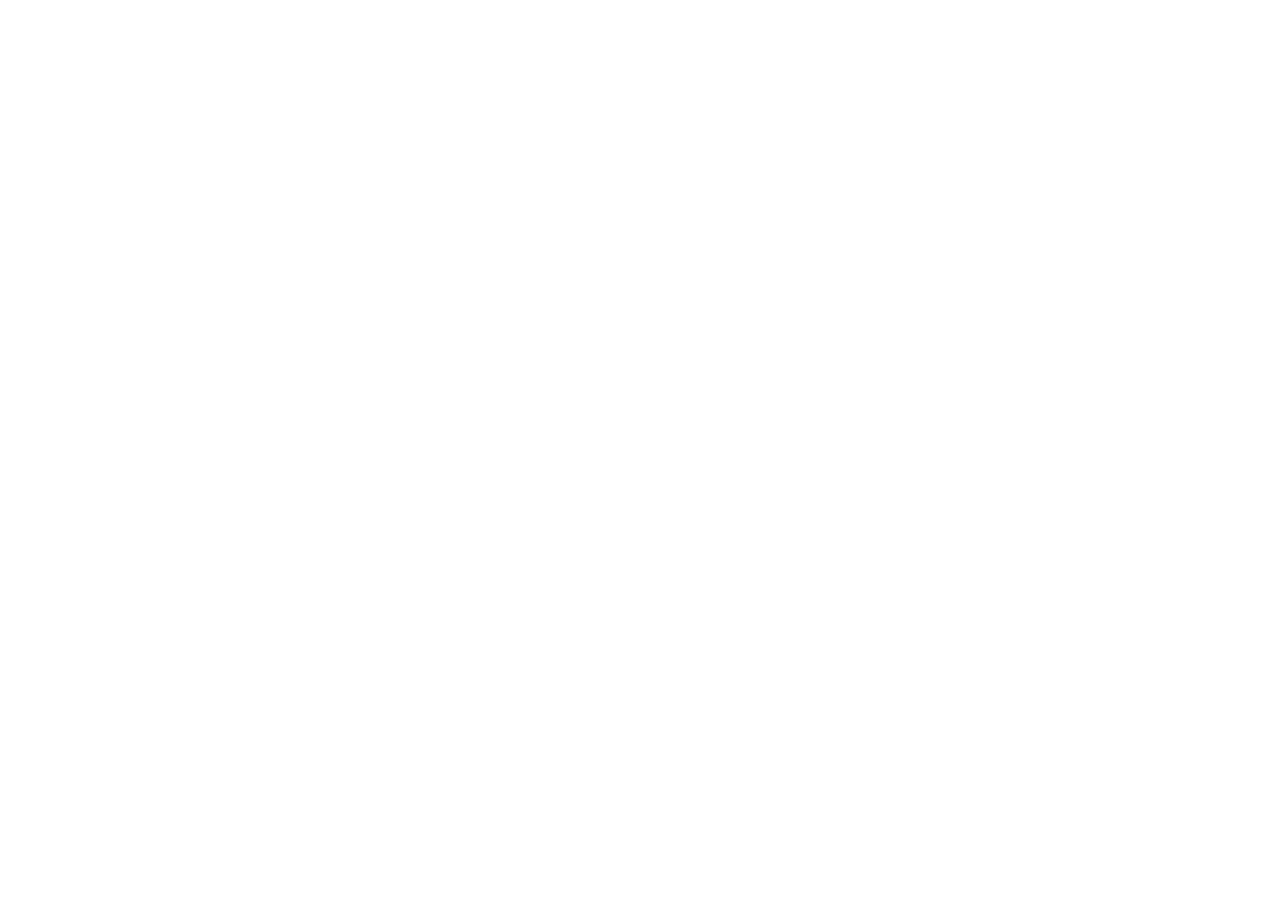
==== index.html @ 6c088340 "init" ====
<!DOCTYPE html>

<html lang="ru">

<head>
  <meta charset="UTF-8">
  <meta name="viewport"
        content="width=device-width, initial-scale=1.0, minimum-scale=1.0">
  <meta http-equiv="X-UA-Compatible" content="ie=edge">
  <title>КиноЗал</title>
  <link href="libs/bootstrap/dist/css/bootstrap.min.css" rel="stylesheet">
  <link href="https://fonts.googleapis.com/css2?family=PT+Sans:wght@400;700&family=PT+Serif:wght@400;700&display=swap"
        rel="stylesheet">
  <link href="assets/css/style.css" rel="stylesheet">
  <link rel="icon" href="assets/img/favicon.png" type="image/x-icon">
  <!--[if lt IE 9]>
  <script src="https://oss.maxcdn.com/html5shiv/3.7.3/html5shiv.min.js"></script>
  <script src="https://oss.maxcdn.com/respond/1.4.2/respond.min.js"></script>
  <![endif]-->
</head>

<body>


<script src="libs/jquery/dist/jquery.min.js"></script>
<script src="libs/bootstrap/dist/js/bootstrap.min.js"></script>
</body>

</html>
---- assets/css/style.css ----
.header-logo__description,
.header-logo__title {
  text-shadow: 0 0 5px #000000, 0 0 10px #000000, 0 0 20px #000000;
}

.left-sidebar,
.main,
.header {
  margin-bottom: 80px;
}

.navbar-inverse {
  margin-bottom: 0;

  border-color: transparent;
  background-color: #191919;
}
.navbar-inverse .navbar-nav > .active > a {
  background-color: #053159;
}
.navbar-inverse .navbar-nav > .active > a:hover,
.navbar-inverse .navbar-nav > .active > a:focus {
  background-color: #517ba2;
}
.navbar-inverse .navbar-nav > li > a {
  -webkit-transition: background-color 0.5s;
  -o-transition: background-color 0.5s;
  transition: background-color 0.5s;
}
.navbar-inverse .navbar-nav > li > a:hover,
.navbar-inverse .navbar-nav > li > a:focus {
  background-color: #165690;
}

.navbar-header {
  text-align: center;
}

.navbar-toggle {
  float: none;

  margin-right: 0;
}

.panel {
  border: none;
  background-color: #f4f4f4;
  -webkit-box-shadow: none;
  box-shadow: none;
}
.panel:not(:last-of-type) {
  margin-bottom: 30px;
}
.panel:last-of-type {
  margin-bottom: 0;
}
.panel-info .panel-heading {
  letter-spacing: 0.08em;

  color: #ffffff;
  border: none;
  background-color: #df8a13;

  font-size: 1.25rem;
}
.panel-body {
  border: 1px solid #d5d5d5;
  border-radius: 0 0 4px 4px;
}

.btn-lg-lg,
.btn-lg-group-lg > .form-control,
.input-lg,
.input-group-lg > .form-control {
  font-size: 0.875rem;
}

.well {
  border-color: #d5d5d5;
  background-color: #f4f4f4;
}

.embed-responsive {
  border: 1px solid #d5d5d5;
  border-bottom: none;
  border-radius: 4px 4px 0 0;
}

.thumbnail {
  -webkit-transition: background-color 0.25s;
  -o-transition: background-color 0.25s;
  transition: background-color 0.25s;
}

html {
  font-size: 16px;
}

body {
  overflow-x: hidden;

  max-width: 100%;

  font-family: "PT Sans", sans-serif;
  font-size: 16px;
}

a {
  color: #165690;
}
a:hover,
a:focus {
  text-decoration: none;

  color: #df8a13;
}

h1 {
  font-family: "PT Serif", serif;
}
h1::after {
  position: absolute;

  width: 100%;
  margin: 0.85em 0 0 15px;

  content: "";

  border-bottom: 3px solid #f0ad4f;
}

h2 {
  font-family: "PT Serif", serif;
}
h2::before {
  position: absolute;
  left: 0;

  width: 30px;
  margin: 0.25em 0 0 0;

  content: "";

  border-bottom: 3px solid #f0ad4f;
}
h2::after {
  position: absolute;

  width: 100%;
  margin: 0.85em 0 0 15px;

  content: "";

  border-bottom: 3px solid #f0ad4f;
}

section {
  position: relative;

  overflow: hidden;
}

.header-logo {
  padding: 100px 0;

  text-align: center;

  background-color: #232323;
  background-image: url(../img/header-bg.jpg);
  background-position: 50% 50%;
  background-size: cover;
}
.header-logo__title {
  display: block;

  margin-right: -0.33em;

  letter-spacing: 0.33em;

  color: #df8a13;

  font-family: "PT Serif", serif;
}
.header-logo__description {
  display: block;

  letter-spacing: 0.2em;

  color: #ffffff;

  font-size: 1.15rem;
}

.main .site-search {
  margin-bottom: 45px;
}
.main .user-login {
  margin-bottom: 60px;
}

.new-films-row,
.top-week-row {
  margin-right: -7.5px;
  margin-bottom: -15px;
  margin-left: -7.5px;
}
.new-films-item,
.top-week-item {
  margin-bottom: 15px;
  padding-right: 7.5px;
  padding-left: 7.5px;
}
.new-films-item__thumbnail,
.top-week-item__thumbnail {
  margin-bottom: 0;
}
.new-films-item__image,
.top-week-item__image {
  width: 100%;
}
.new-films-item__title,
.top-week-item__title {
  display: block;
  overflow: hidden;

  margin: 0;

  white-space: nowrap;
  text-overflow: ellipsis;

  font-size: 1rem;
  font-weight: bold;

  -o-text-overflow: ellipsis;
}
.new-films-item__caption,
.top-week-item__caption {
  text-align: center;
}
.new-films-item:hover .thumbnail,
.top-week-item:hover .thumbnail {
  border-color: #df8a13;
  background-color: #df8a13;
}
.new-films-item:hover h3,
.top-week-item:hover h3 {
  color: #ffffff;
}

.film-news-item .thumbnail {
  margin-bottom: 0;

  -webkit-transition: background-color 0.25s;
  -o-transition: background-color 0.25s;
  transition: background-color 0.25s;
}
.film-news-item__image {
  width: 100%;
}
.film-news-item__text {
  text-align: justify;
}
.film-news-item__button {
  float: right;

  margin-bottom: 30px;

  -webkit-transition: background-color 0.25s;
  -o-transition: background-color 0.25s;
  transition: background-color 0.25s;
}
.film-news-item:hover .thumbnail {
  border-color: #df8a13;
  background-color: #df8a13;
}
.film-news-item:hover h3 > a {
  color: #df8a13;
}
.film-news-item:hover .btn-warning {
  background-color: #df8a13;
}
.film-news-item h3 > a {
  -webkit-transition: color 0.25s;
  -o-transition: color 0.25s;
  transition: color 0.25s;
}

.film-info {
  font-size: 1.2em;
}
.film-info__wrapper {
  white-space: nowrap;
}
.film-info__wrapper:not(:last-of-type) {
  margin-right: 15px;
}
.film-info__badge {
  font-size: 0.8em;
}
.film-info__well {
  border-top-left-radius: 0;
  border-top-right-radius: 0;
}

.film-comment-form__button {
  float: right;
}

.vertical-slider {
  overflow: hidden;

  border-radius: 4px;
}
.vertical-slider__image {
  width: 100%;
}

.user-login {
  position: relative;
}
.user-login__tabs {
  position: absolute;
  top: 0;
  right: 15px;

  margin-right: -5px;

  border: none;
}
.user-login__tabs a {
  padding: 14px 5px 11px !important;

  color: #d5d5d5;
  border: none !important;
  background-color: transparent !important;
}
.user-login__tabs .active a {
  color: #ffffff !important;
}

.site-news-item {
  position: relative;

  clear: both;
}
.site-news-item:not(:last-child) {
  min-height: 84.99999999px;
  margin-bottom: 15px;
}
.site-news-item:not(:last-child)::after {
  position: absolute;
  right: 0;
  bottom: -4px;

  width: calc(100% - 84.99999999px);
  height: 1px;

  content: "";

  background-color: #d5d5d5;
}
.site-news-item:hover a {
  color: #df8a13;
}
.site-news-item:hover .thumbnail {
  border-color: #df8a13;
  background-color: #df8a13;
}
.site-news-item__thumbnail {
  float: left;

  width: 75px;
  margin: 0 9.99999999px 9.99999999px 0;
}
.site-news-item__image {
  width: 100%;
}
.site-news-item__title {
  margin-bottom: 0.5em;
}
.site-news-item__link {
  display: -webkit-box;
  overflow: hidden;
  -webkit-box-orient: vertical;

  height: 50px;

  -webkit-transition: color 0.25s;
  -o-transition: color 0.25s;
  transition: color 0.25s;

  font-size: 1rem;
  line-height: 1.5rem;

  -webkit-line-clamp: 2;
}
.site-news-item__date {
  text-align: right;

  color: #6f6f6f;

  font-size: 0.8rem;
}

.top-films__body {
  padding-right: 0;
  padding-left: 0;
}
.top-films__list {
  margin-bottom: 0;
}
.top-films__item {
  margin-right: -1px;
  margin-left: -1px;
  padding-right: 55px;

  color: #165690 !important;
  background-color: transparent;
}
.top-films__item:first-child {
  border-top: none;
  border-radius: 0;
}
.top-films__item:last-child {
  border-bottom: none;
  border-radius: 0;
}
.top-films__item:hover,
.top-films__item:focus {
  color: #ffffff !important;
  border-color: #df8a13;
  background-color: #df8a13 !important;
}
.top-films__item:hover .badge,
.top-films__item:focus .badge {
  background-color: #232323;
}
.top-films__badge {
  position: absolute;
  top: 50%;
  right: 15px;

  -webkit-transform: translateY(-50%);
  -ms-transform: translateY(-50%);
  transform: translateY(-50%);
}

.footer {
  padding-top: 45px;

  color: #d5d5d5;
  background-color: #232323;
}
.footer ul {
  padding: 0;

  list-style: none;
}
.footer a {
  color: #6f6f6f;
}
.footer a:hover {
  color: #ffffff;
}

.footer-fifth {
  margin: 20px 0;

  text-align: center;
}
.footer-fifth a {
  color: #d5d5d5;
}
@media (min-width: 576px) {
  h1 {
    margin: -9.99999999px 0 1em 0;

    font-size: 3rem;
  }
  h2 {
    margin: 60px 0 45px 45px;

    font-size: 2.5rem;
  }
  h3 {
    font-size: 1.5rem;
  }
  .header-logo__title {
    font-size: 3.5rem;
  }
}
@media (min-width: 768px) {
  .navbar-inverse .navbar-nav > li > a {
    border-radius: 4px;
  }
  .navbar-left > li {
    margin: 5px 5px 5px 0;
  }
  .navbar-right > li {
    margin: 5px 0 5px 5px;
  }
}
@media (max-width: 767.8px) {
  .navbar-inverse .navbar-nav > li > a {
    text-align: center;
  }
  .navbar-left {
    margin-bottom: 0;
  }
  .navbar-right {
    margin-top: 0;
  }
}
@media (max-width: 575.8px) {
  h1 {
    margin: 0 0 1em;

    font-size: 2rem;
  }
  h2 {
    margin: 45px 0 30px 45px;

    font-size: 1.75rem;
  }
  h3 {
    font-size: 1.25rem;
  }
  .header-logo__title {
    font-size: 2.5rem;
  }
}
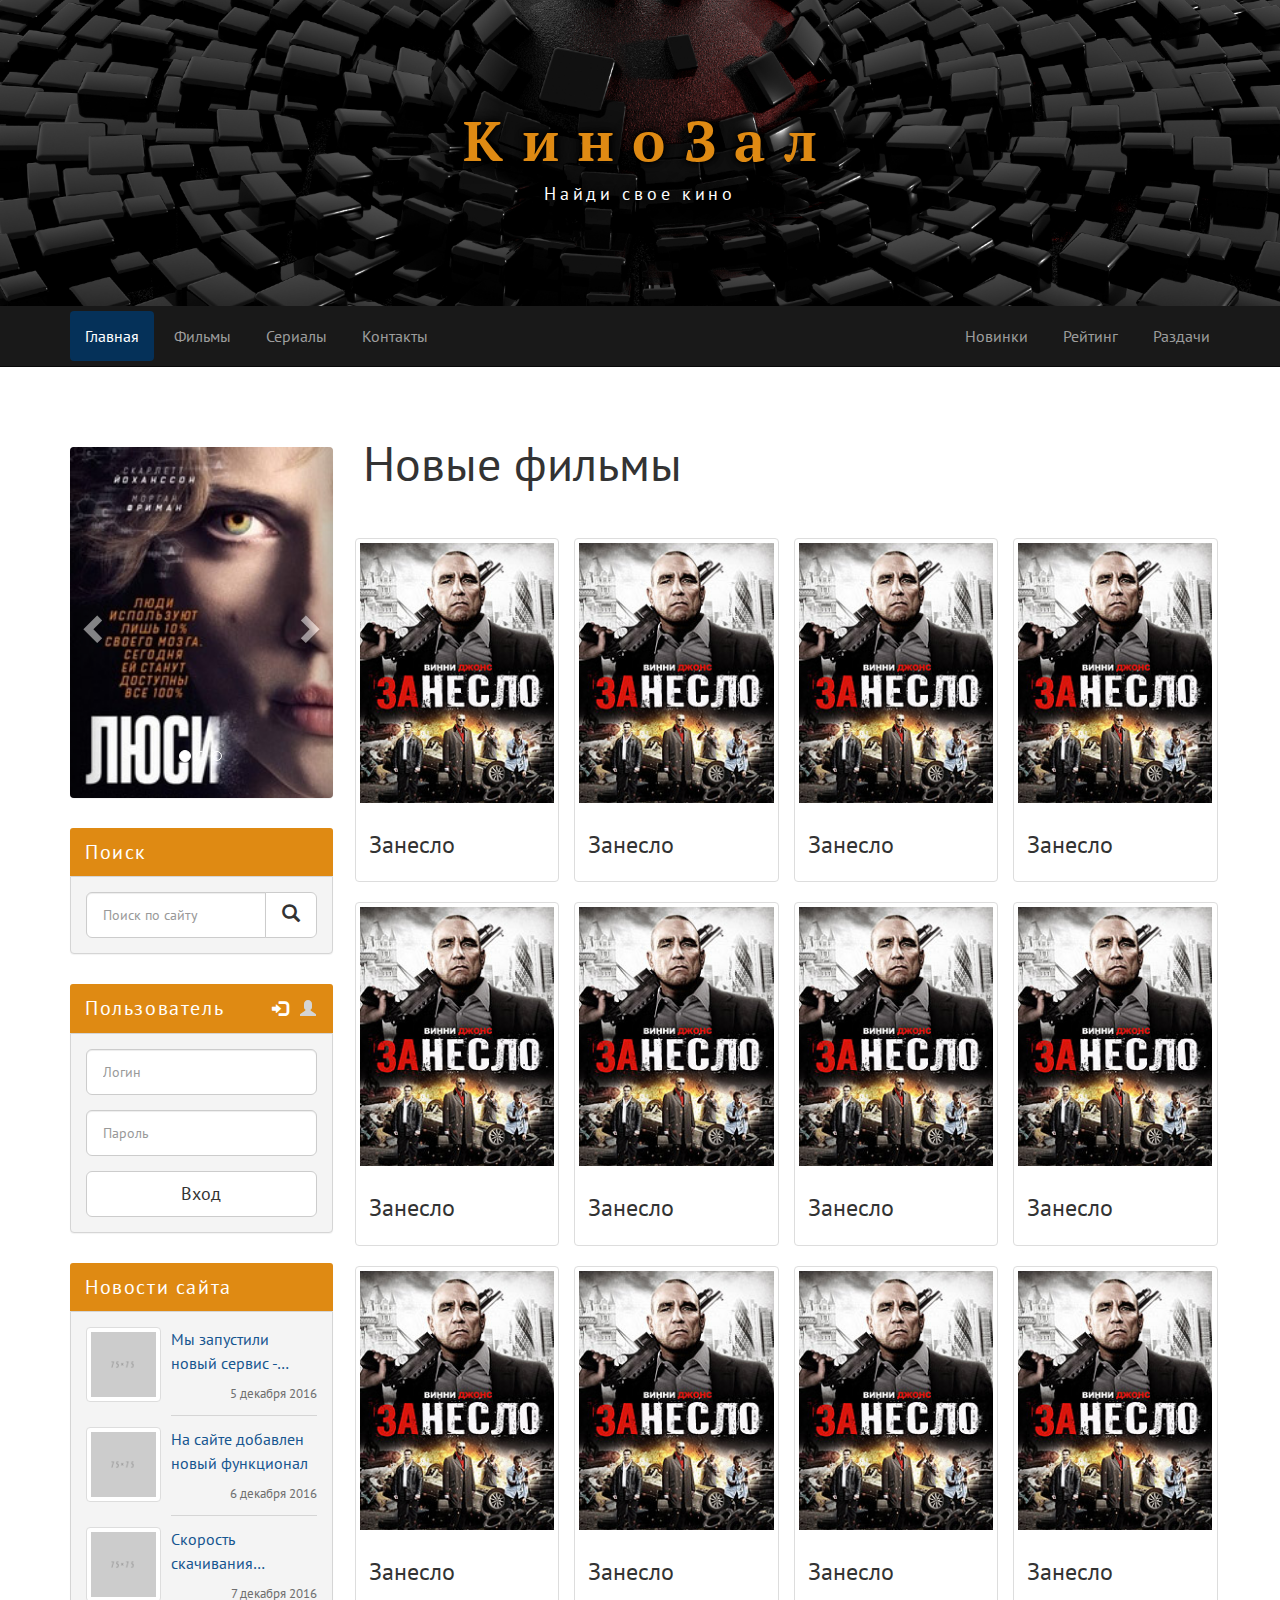
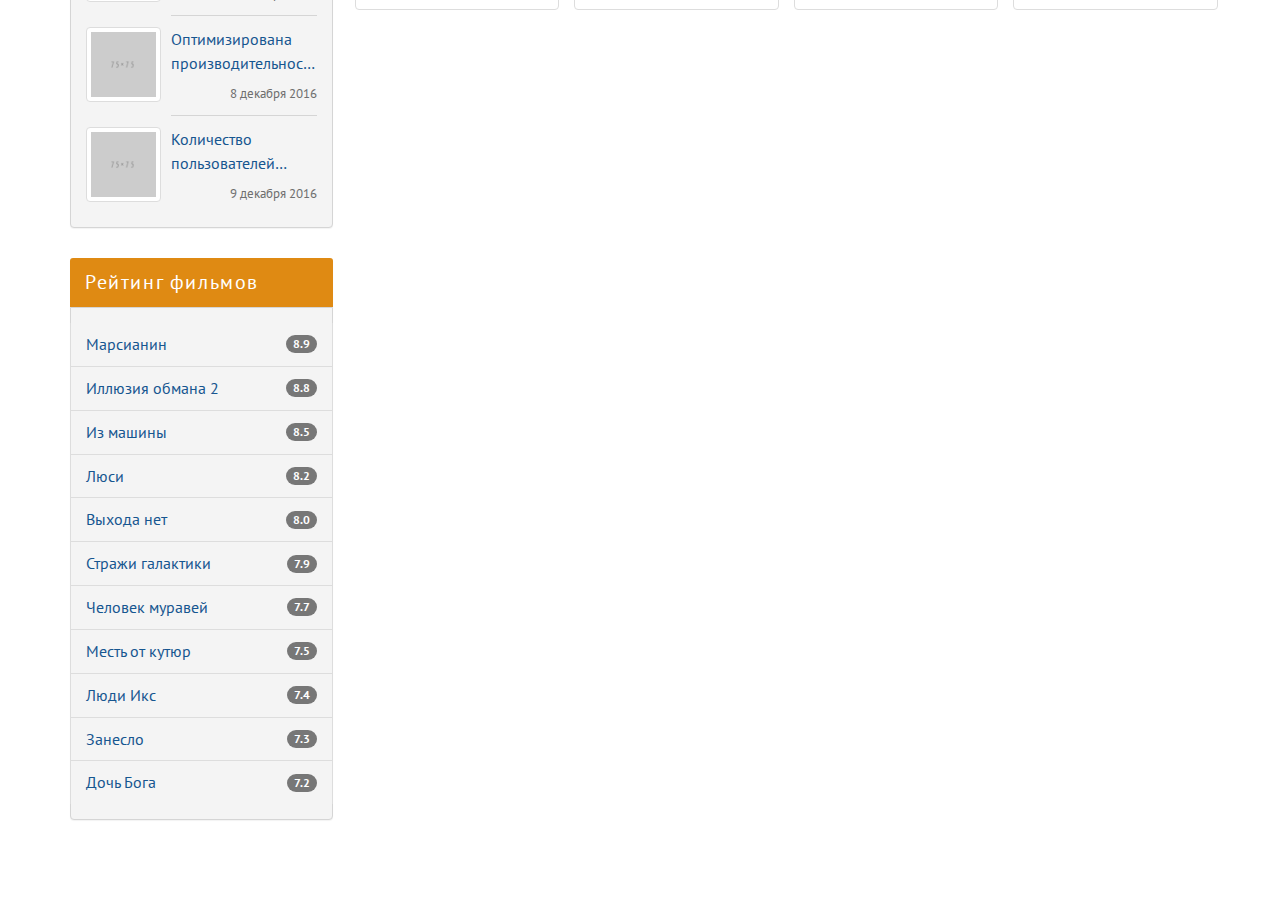
==== commit 0234888b: "create" ====
--- a/index.html
+++ b/index.html
@@ -3,27 +3,530 @@
 <html lang="ru">
 
 <head>
-  <meta charset="UTF-8">
-  <meta name="viewport"
-        content="width=device-width, initial-scale=1.0, minimum-scale=1.0">
-  <meta http-equiv="X-UA-Compatible" content="ie=edge">
-  <title>КиноЗал</title>
-  <link href="libs/bootstrap/dist/css/bootstrap.min.css" rel="stylesheet">
-  <link href="https://fonts.googleapis.com/css2?family=PT+Sans:wght@400;700&family=PT+Serif:wght@400;700&display=swap"
-        rel="stylesheet">
-  <link href="assets/css/style.css" rel="stylesheet">
-  <link rel="icon" href="assets/img/favicon.png" type="image/x-icon">
-  <!--[if lt IE 9]>
+      <meta charset="UTF-8">
+      <meta name="viewport" content="width=device-width, initial-scale=1.0, minimum-scale=1.0">
+      <meta http-equiv="X-UA-Compatible" content="ie=edge">
+      <title>КиноЗал</title>
+      <link href="libs/bootstrap/dist/css/bootstrap.min.css" rel="stylesheet">
+      <link href="https://fonts.googleapis.com/css2?family=PT+Sans:wght@400;700&family=PT+Serif:wght@400;700&display=swap"
+            rel="stylesheet">
+      <link href="assets/css/style.css" rel="stylesheet">
+      <link rel="icon" href="assets/img/favicon.png" type="image/x-icon">
+      <!--[if lt IE 9]>
   <script src="https://oss.maxcdn.com/html5shiv/3.7.3/html5shiv.min.js"></script>
   <script src="https://oss.maxcdn.com/respond/1.4.2/respond.min.js"></script>
   <![endif]-->
 </head>
 
 <body>
-
-
-<script src="libs/jquery/dist/jquery.min.js"></script>
-<script src="libs/bootstrap/dist/js/bootstrap.min.js"></script>
+      <header class="header">
+            <div class="header-logo">
+                  <div class="container">
+                        <strong class="header-logo__title">КиноЗал</strong>
+                        <span class="header-logo__description">Найди своe кино</span>
+                  </div>
+            </div>
+
+            <div class="header-menu">
+                  <nav class="navbar navbar-inverse navbar-static-top">
+                        <div class="container">
+                              <div class="navbar-header">
+                                    <button type="button" class="navbar-toggle collapsed" data-toggle="collapse"
+                                          data-target="#navbar-top" aria-expanded="false">
+                                          <span class="sr-only">Toggle navigation</span>
+                                          <span class="icon-bar"></span>
+                                          <span class="icon-bar"></span>
+                                          <span class="icon-bar"></span>
+                                    </button>
+                              </div>
+
+                              <div class="collapse navbar-collapse" id="navbar-top">
+                                    <ul class="nav navbar-nav navbar-left">
+                                          <li class="active"><a href="#">Главная</a>
+                                          </li>
+                                          <li><a href="#">Фильмы</a></li>
+                                          <li><a href="#">Сериалы</a></li>
+                                          <li><a href="#">Контакты</a></li>
+                                    </ul>
+
+                                    <ul class="nav navbar-nav navbar-right">
+                                          <li><a href="#">Новинки</a></li>
+                                          <li><a href="#">Рейтинг</a></li>
+                                          <li><a href="#">Раздачи</a></li>
+                                    </ul>
+                              </div>
+                        </div>
+                  </nav>
+            </div>
+      </header>
+
+      <div class="container">
+            <div class="row">
+                  <main class="main col-lg-9 col-lg-push-3 col-md-8 col-md-push-4">
+
+                        <section class="site-search panel panel-info visible-sm visible-xs">
+                              <div class="panel-heading">Поиск</div>
+                              <div class="panel-body">
+                                    <form action="search">
+
+                                          <div class="input-group input-group-lg">
+                                                <input type="search" class="form-control" placeholder="Поиск по сайту">
+                                                <span class="input-group-btn">
+                                                      <button class="btn btn-default">
+                                                            <span class="glyphicon glyphicon-search"></span>
+                                                      </button>
+                                                </span>
+                                          </div>
+
+                                    </form>
+                              </div>
+                        </section>
+
+                        <section class="user-login panel panel-info visible-sm visible-xs">
+                              <div class="panel-heading">Пользователь</div>
+                              <div class="panel-body">
+
+                                    <ul class="user-login__tabs nav nav-tabs" role="tablist">
+                                          <li role="presentation" class="active">
+                                                <a href="#user-login-main" aria-controls="user-login-main" role="tab"
+                                                      data-toggle="tab">
+                                                      <span class="glyphicon glyphicon-log-in"></span>
+                                                </a>
+                                          </li>
+                                          <li role="presentation">
+                                                <a href="#user-registration-main" aria-controls="user-registration-main"
+                                                      role="tab" data-toggle="tab">
+                                                      <span class="glyphicon glyphicon-user"></span>
+                                                </a>
+                                          </li>
+                                    </ul>
+
+                                    <div class="user-login__content tab-content">
+                                          <div role="tabpanel" class="tab-pane fad in active" id="user-login-main">
+
+                                                <form action="login">
+                                                      <div class="form-group">
+                                                            <input class="form-control input-lg" placeholder="Логин"
+                                                                  type="text">
+                                                      </div>
+                                                      <div class="form-group">
+                                                            <input class="form-control input-lg" placeholder="Пароль"
+                                                                  type="password">
+                                                      </div>
+                                                      <button class="btn btn-default btn-lg btn-block">Вход</button>
+                                                </form>
+
+                                          </div>
+
+                                          <div role="tabpanel" class="tab-pane fade" id="user-registration-main">
+
+                                                <form action="registration">
+                                                      <div class="form-group">
+                                                            <input class="form-control input-lg" placeholder="Логин"
+                                                                  type="text">
+                                                      </div>
+                                                      <div class="form-group">
+                                                            <input class="form-control input-lg" placeholder="Пароль"
+                                                                  type="password">
+                                                      </div>
+                                                      <div class="form-group">
+                                                            <input class="form-control input-lg" placeholder="Email"
+                                                                  type="email">
+                                                      </div>
+                                                      <button
+                                                            class="btn btn-default btn-lg btn-block">Регистрация</button>
+                                                </form>
+
+                                          </div>
+
+                                    </div>
+
+                              </div>
+
+                        </section>
+
+                        <section class="new-films">
+                              <h1 class="new-films__title">Новые фильмы</h1>
+                              <div class="new-films__row row">
+                                    <article class="new-films-item col-lg-3 col-sm-4 col-xs-6">
+                                          <div class="new-films-item__thumbnail thumbnail">
+                                                <a href="">
+                                                      <img class="new-films-item__image" src="assets/img/films/1289488.jpg" alt="image">
+                                                      <div class="new-films-item__caption caption">
+                                                            <h3 class="new-films-item__title">Занесло</h3>
+                                                      </div>
+                                                </a>
+                                          </div>
+
+                                    </article>
+
+                                    <article class="new-films-item col-lg-3 col-sm-4 col-xs-6">
+                                          <div class="new-films-item__thumbnail thumbnail">
+                                                <a href="">
+                                                      <img class="new-films-item__image" src="assets/img/films/1289488.jpg" alt="image">
+                                                      <div class="new-films-item__caption caption">
+                                                            <h3 class="new-films-item__title">Занесло</h3>
+                                                      </div>
+                                                </a>
+                                          </div>
+
+                                    </article>
+
+                                    <article class="new-films-item col-lg-3 col-sm-4 col-xs-6">
+                                          <div class="new-films-item__thumbnail thumbnail">
+                                                <a href="">
+                                                      <img class="new-films-item__image" src="assets/img/films/1289488.jpg" alt="image">
+                                                      <div class="new-films-item__caption caption">
+                                                            <h3 class="new-films-item__title">Занесло</h3>
+                                                      </div>
+                                                </a>
+                                          </div>
+
+                                    </article>
+
+                                    <article class="new-films-item col-lg-3 col-sm-4 col-xs-6">
+                                          <div class="new-films-item__thumbnail thumbnail">
+                                                <a href="">
+                                                      <img class="new-films-item__image" src="assets/img/films/1289488.jpg" alt="image">
+                                                      <div class="new-films-item__caption caption">
+                                                            <h3 class="new-films-item__title">Занесло</h3>
+                                                      </div>
+                                                </a>
+                                          </div>
+
+                                    </article>
+
+                                    <article class="new-films-item col-lg-3 col-sm-4 col-xs-6">
+                                          <div class="new-films-item__thumbnail thumbnail">
+                                                <a href="">
+                                                      <img class="new-films-item__image" src="assets/img/films/1289488.jpg" alt="image">
+                                                      <div class="new-films-item__caption caption">
+                                                            <h3 class="new-films-item__title">Занесло</h3>
+                                                      </div>
+                                                </a>
+                                          </div>
+
+                                    </article>
+
+                                    <article class="new-films-item col-lg-3 col-sm-4 col-xs-6">
+                                          <div class="new-films-item__thumbnail thumbnail">
+                                                <a href="">
+                                                      <img class="new-films-item__image" src="assets/img/films/1289488.jpg" alt="image">
+                                                      <div class="new-films-item__caption caption">
+                                                            <h3 class="new-films-item__title">Занесло</h3>
+                                                      </div>
+                                                </a>
+                                          </div>
+
+                                    </article>
+
+                                    <article class="new-films-item col-lg-3 col-sm-4 col-xs-6">
+                                          <div class="new-films-item__thumbnail thumbnail">
+                                                <a href="">
+                                                      <img class="new-films-item__image" src="assets/img/films/1289488.jpg" alt="image">
+                                                      <div class="new-films-item__caption caption">
+                                                            <h3 class="new-films-item__title">Занесло</h3>
+                                                      </div>
+                                                </a>
+                                          </div>
+
+                                    </article>
+
+                                    <article class="new-films-item col-lg-3 col-sm-4 col-xs-6">
+                                          <div class="new-films-item__thumbnail thumbnail">
+                                                <a href="">
+                                                      <img class="new-films-item__image" src="assets/img/films/1289488.jpg" alt="image">
+                                                      <div class="new-films-item__caption caption">
+                                                            <h3 class="new-films-item__title">Занесло</h3>
+                                                      </div>
+                                                </a>
+                                          </div>
+
+                                    </article>
+
+                                    <article class="new-films-item col-lg-3 col-sm-4 col-xs-6">
+                                          <div class="new-films-item__thumbnail thumbnail">
+                                                <a href="">
+                                                      <img class="new-films-item__image" src="assets/img/films/1289488.jpg" alt="image">
+                                                      <div class="new-films-item__caption caption">
+                                                            <h3 class="new-films-item__title">Занесло</h3>
+                                                      </div>
+                                                </a>
+                                          </div>
+
+                                    </article>
+
+                                    <article class="new-films-item col-lg-3 col-sm-4 col-xs-6">
+                                          <div class="new-films-item__thumbnail thumbnail">
+                                                <a href="">
+                                                      <img class="new-films-item__image" src="assets/img/films/1289488.jpg" alt="image">
+                                                      <div class="new-films-item__caption caption">
+                                                            <h3 class="new-films-item__title">Занесло</h3>
+                                                      </div>
+                                                </a>
+                                          </div>
+
+                                    </article>
+
+                                    <article class="new-films-item col-lg-3 col-sm-4 col-xs-6">
+                                          <div class="new-films-item__thumbnail thumbnail">
+                                                <a href="">
+                                                      <img class="new-films-item__image" src="assets/img/films/1289488.jpg" alt="image">
+                                                      <div class="new-films-item__caption caption">
+                                                            <h3 class="new-films-item__title">Занесло</h3>
+                                                      </div>
+                                                </a>
+                                          </div>
+
+                                    </article>
+
+                                    <article class="new-films-item col-lg-3 col-sm-4 col-xs-6">
+                                          <div class="new-films-item__thumbnail thumbnail">
+                                                <a href="">
+                                                      <img class="new-films-item__image" src="assets/img/films/1289488.jpg" alt="image">
+                                                      <div class="new-films-item__caption caption">
+                                                            <h3 class="new-films-item__title">Занесло</h3>
+                                                      </div>
+                                                </a>
+                                          </div>
+
+                                    </article>
+                              </div>
+                        </section>
+                  </main>
+
+                  <aside class="left-sidebar col-lg-3 col-lg-pull-9 col-md-4 col-md-pull-8">
+
+                        <div class="vertical-slider panel panel-info hidden-sm hidden-xs">
+
+                              <div id="vertical-carousel" class="carousel slide" data-ride="carousel">
+
+                                    <ol class="carousel-indicators">
+                                          <li data-target="#vertical-carousel" data-slide-to="0" class="active"></li>
+                                          <li data-target="#vertical-carousel" data-slide-to="1"></li>
+                                          <li data-target="#vertical-carousel" data-slide-to="2"></li>
+                                    </ol>
+
+                                    <div class="carousel-inner" role="listbox">
+                                          <div class="item active">
+                                                <img class="vertical-slider__image" src="assets/img/films/1263242.jpg"
+                                                      alt="image">
+                                          </div>
+                                          <div class="item">
+                                                <img class="vertical-slider__image" src="assets/img/films/1289488.jpg"
+                                                      alt="image">
+                                          </div>
+                                          <div class="item">
+                                                <img class="vertical-slider__image" src="assets/img/films/1401663.jpg"
+                                                      alt="image">
+                                          </div>
+                                    </div>
+
+                                    <a class="left carousel-control" href="#vertical-carousel" role="button"
+                                          data-slide="prev">
+                                          <span class="glyphicon glyphicon-chevron-left" aria-hidden="true"></span>
+                                          <span class="sr-only">Previous</span>
+                                    </a>
+                                    <a class="right carousel-control" href="#vertical-carousel" role="button"
+                                          data-slide="next">
+                                          <span class="glyphicon glyphicon-chevron-right" aria-hidden="true"></span>
+                                          <span class="sr-only">Next</span>
+                                    </a>
+                              </div>
+                        </div>
+
+                        <div class="site-search panel panel-info hidden-sm hidden-xs">
+                              <div class="panel-heading">Поиск</div>
+                              <div class="panel-body">
+                                    <form action="search">
+
+                                          <div class="input-group input-group-lg">
+                                                <input type="search" class="form-control" placeholder="Поиск по сайту">
+                                                <span class="input-group-btn">
+                                                      <button class="btn btn-default">
+                                                            <span class="glyphicon glyphicon-search"></span>
+                                                      </button>
+                                                </span>
+                                          </div>
+
+                                    </form>
+                              </div>
+                        </div>
+
+                        <div class="user-login panel panel-info hidden-sm hidden-xs">
+                              <div class="panel-heading">Пользователь</div>
+                              <div class="panel-body">
+
+                                    <ul class="user-login__tabs nav nav-tabs" role="tablist">
+                                          <li role="presentation" class="active">
+                                                <a href="#user-login-siderbar" aria-controls="user-login-siderbar"
+                                                      role="tab" data-toggle="tab">
+                                                      <span class="glyphicon glyphicon-log-in"></span>
+                                                </a>
+                                          </li>
+                                          <li role="presentation">
+                                                <a href="#user-registration-sidebar"
+                                                      aria-controls="user-registration-sidebar" role="tab"
+                                                      data-toggle="tab">
+                                                      <span class="glyphicon glyphicon-user"></span>
+                                                </a>
+                                          </li>
+                                    </ul>
+
+                                    <div class="user-login__content tab-content">
+                                          <div role="tabpanel" class="tab-pane fad in active" id="user-login-siderbar">
+
+                                                <form action="login">
+                                                      <div class="form-group">
+                                                            <input class="form-control input-lg" placeholder="Логин"
+                                                                  type="text">
+                                                      </div>
+                                                      <div class="form-group">
+                                                            <input class="form-control input-lg" placeholder="Пароль"
+                                                                  type="password">
+                                                      </div>
+                                                      <button class="btn btn-default btn-lg btn-block">Вход</button>
+                                                </form>
+
+                                          </div>
+
+                                          <div role="tabpanel" class="tab-pane fade" id="user-registration-sidebar">
+
+                                                <form action="registration">
+                                                      <div class="form-group">
+                                                            <input class="form-control input-lg" placeholder="Логин"
+                                                                  type="text">
+                                                      </div>
+                                                      <div class="form-group">
+                                                            <input class="form-control input-lg" placeholder="Пароль"
+                                                                  type="password">
+                                                      </div>
+                                                      <div class="form-group">
+                                                            <input class="form-control input-lg" placeholder="Email"
+                                                                  type="email">
+                                                      </div>
+                                                      <button
+                                                            class="btn btn-default btn-lg btn-block">Регистрация</button>
+                                                </form>
+
+                                          </div>
+
+                                    </div>
+
+                              </div>
+
+                        </div>
+
+                        <div class="site-news panel panel-info">
+                              <div class="panel-heading">Новости сайта</div>
+                              <div class="panel-body">
+                                    <div class="site-news-item">
+                                          <div class=" site-news-item__thumbnail thumbnail">
+                                                <img class="site-news-item__image" src="assets/img/75x75.png"
+                                                      alt="image placeholder">
+                                          </div>
+                                          <div class="site-news-item__title">
+                                                <a class="site-news-item__link" href="">Мы запустили новый сервис -
+                                                      КиноМонстр</a>
+                                          </div>
+                                          <div class="site-news-item__date">5 декабря 2016</div>
+                                    </div>
+                                    <div class="site-news-item">
+                                          <div class=" site-news-item__thumbnail thumbnail">
+                                                <img class="site-news-item__image" src="assets/img/75x75.png"
+                                                      alt="image placeholder">
+                                          </div>
+                                          <div class="site-news-item__title">
+                                                <a class="site-news-item__link" href="">На сайте добавлен новый
+                                                      функционал</a>
+                                          </div>
+                                          <div class="site-news-item__date">6 декабря 2016</div>
+                                    </div>
+                                    <div class="site-news-item">
+                                          <div class=" site-news-item__thumbnail thumbnail">
+                                                <img class="site-news-item__image" src="assets/img/75x75.png"
+                                                      alt="image placeholder">
+                                          </div>
+                                          <div class="site-news-item__title">
+                                                <a class="site-news-item__link" href="">Скорость скачивания фильмов
+                                                      увеличена</a>
+                                          </div>
+                                          <div class="site-news-item__date">7 декабря 2016</div>
+                                    </div>
+                                    <div class="site-news-item">
+                                          <div class=" site-news-item__thumbnail thumbnail">
+                                                <img class="site-news-item__image" src="assets/img/75x75.png"
+                                                      alt="image placeholder">
+                                          </div>
+                                          <div class="site-news-item__title">
+                                                <a class="site-news-item__link" href="">Оптимизирована
+                                                      производительность сервера</a>
+                                          </div>
+                                          <div class="site-news-item__date">8 декабря 2016</div>
+                                    </div>
+                                    <div class="site-news-item">
+                                          <div class=" site-news-item__thumbnail thumbnail">
+                                                <img class="site-news-item__image" src="assets/img/75x75.png"
+                                                      alt="image placeholder">
+                                          </div>
+                                          <div class="site-news-item__title">
+                                                <a class="site-news-item__link" href="">Количество пользователей
+                                                      перевалило за 10 000</a>
+                                          </div>
+                                          <div class="site-news-item__date">9 декабря 2016</div>
+                                    </div>
+                              </div>
+                        </div>
+
+                        <div class="top-films panel panel-info">
+                              <div class="panel-heading">Рейтинг фильмов</div>
+                              <div class="top-films__body panel-body">
+                                    <div class="top-films__list list-group">
+                                          <a href="#" class="top-films__item list-group-item">Марсианин
+                                                <span class="top-films__badge badge">8.9</span>
+                                          </a>
+                                          <a href="#" class="top-films__item list-group-item">Иллюзия обмана 2
+                                                <span class="top-films__badge badge">8.8</span>
+                                          </a>
+                                          <a href="#" class="top-films__item list-group-item">Из машины
+                                                <span class="top-films__badge badge">8.5</span>
+                                          </a>
+                                          <a href="#" class="top-films__item list-group-item">Люси
+                                                <span class="top-films__badge badge">8.2</span>
+                                          </a>
+                                          <a href="#" class="top-films__item list-group-item">Выхода нет
+                                                <span class="top-films__badge badge">8.0</span>
+                                          </a>
+                                          <a href="#" class="top-films__item list-group-item">Стражи галактики
+                                                <span class="top-films__badge badge">7.9</span>
+                                          </a>
+                                          <a href="#" class="top-films__item list-group-item">Человек муравей
+                                                <span class="top-films__badge badge">7.7</span>
+                                          </a>
+                                          <a href="#" class="top-films__item list-group-item">Месть от кутюр
+                                                <span class="top-films__badge badge">7.5</span>
+                                          </a>
+                                          <a href="#" class="top-films__item list-group-item">Люди Икс
+                                                <span class="top-films__badge badge">7.4</span>
+                                          </a>
+                                          <a href="#" class="top-films__item list-group-item">Занесло
+                                                <span class="top-films__badge badge">7.3</span>
+                                          </a>
+                                          <a href="#" class="top-films__item list-group-item">Дочь Бога
+                                                <span class="top-films__badge badge">7.2</span>
+                                          </a>
+                                    </div>
+                              </div>
+                        </div>
+                  </aside>
+            </div>
+      </div>
+
+      <footer class="footer"></footer>
+
+
+      <script src="libs/jquery/dist/jquery.min.js"></script>
+      <script src="libs/bootstrap/dist/js/bootstrap.min.js"></script>
 </body>
 
-</html>
+</html>--- a/assets/css/style.css
+++ b/assets/css/style.css
@@ -1,315 +1,139 @@
-.header-logo__description,
-.header-logo__title {
+.header-logo__title, .header-logo__description {
   text-shadow: 0 0 5px #000000, 0 0 10px #000000, 0 0 20px #000000;
 }
 
-.left-sidebar,
-.main,
-.header {
-  margin-bottom: 80px;
-}
-
 .navbar-inverse {
-  margin-bottom: 0;
-
-  border-color: transparent;
   background-color: #191919;
 }
 .navbar-inverse .navbar-nav > .active > a {
   background-color: #053159;
 }
-.navbar-inverse .navbar-nav > .active > a:hover,
-.navbar-inverse .navbar-nav > .active > a:focus {
+.navbar-inverse .navbar-nav > .active > a:hover, .navbar-inverse .navbar-nav > .active > a:focus {
   background-color: #517ba2;
 }
 .navbar-inverse .navbar-nav > li > a {
+  -webkit-transition: 0.5s;
+  -o-transition: 0.5s;
+  transition: 0.5s;
+  text-align: center;
+}
+.navbar-inverse .navbar-nav > li > a:hover, .navbar-inverse .navbar-nav > li > a:focus {
+  background-color: #165690;
+}
+
+.navbar-header {
+  text-align: center;
+}
+
+.navbar-toggle {
+  float: none;
+  margin-right: 0;
+}
+
+.panel-info {
+  border: none;
+  background-color: #f4f4f4;
+}
+.panel-info:not(:last-of-type) {
+  margin-bottom: 30px;
+}
+.panel-info:last-of-type {
+  margin-bottom: 0;
+}
+.panel-info .panel-heading {
+  font-size: 1.25rem;
+  letter-spacing: 0.08em;
+  background-color: #df8a13;
+  color: #ffffff;
+  border: none;
+}
+.panel-info .panel-body {
+  border: 1px solid #d5d5d5;
+  border-radius: 0 0 4px 4px;
+}
+
+.input-lg, .input-group-lg > .form-control {
+  font-size: 0.875rem;
+}
+
+.thumbnail {
   -webkit-transition: background-color 0.5s;
   -o-transition: background-color 0.5s;
   transition: background-color 0.5s;
 }
-.navbar-inverse .navbar-nav > li > a:hover,
-.navbar-inverse .navbar-nav > li > a:focus {
-  background-color: #165690;
-}
-
-.navbar-header {
-  text-align: center;
-}
-
-.navbar-toggle {
-  float: none;
-
-  margin-right: 0;
-}
-
-.panel {
-  border: none;
-  background-color: #f4f4f4;
-  -webkit-box-shadow: none;
-  box-shadow: none;
-}
-.panel:not(:last-of-type) {
-  margin-bottom: 30px;
-}
-.panel:last-of-type {
-  margin-bottom: 0;
-}
-.panel-info .panel-heading {
-  letter-spacing: 0.08em;
-
-  color: #ffffff;
-  border: none;
-  background-color: #df8a13;
-
-  font-size: 1.25rem;
-}
-.panel-body {
-  border: 1px solid #d5d5d5;
-  border-radius: 0 0 4px 4px;
-}
-
-.btn-lg-lg,
-.btn-lg-group-lg > .form-control,
-.input-lg,
-.input-group-lg > .form-control {
-  font-size: 0.875rem;
-}
-
-.well {
-  border-color: #d5d5d5;
-  background-color: #f4f4f4;
-}
-
-.embed-responsive {
-  border: 1px solid #d5d5d5;
-  border-bottom: none;
-  border-radius: 4px 4px 0 0;
-}
-
-.thumbnail {
-  -webkit-transition: background-color 0.25s;
-  -o-transition: background-color 0.25s;
-  transition: background-color 0.25s;
-}
 
 html {
   font-size: 16px;
 }
 
 body {
-  overflow-x: hidden;
-
-  max-width: 100%;
-
+  font-size: 16px;
   font-family: "PT Sans", sans-serif;
-  font-size: 16px;
+  overflow-y: scroll;
 }
 
 a {
   color: #165690;
 }
-a:hover,
-a:focus {
+a:hover, a:focus {
+  color: #df8a13;
   text-decoration: none;
-
-  color: #df8a13;
 }
 
 h1 {
-  font-family: "PT Serif", serif;
-}
-h1::after {
-  position: absolute;
-
-  width: 100%;
-  margin: 0.85em 0 0 15px;
-
-  content: "";
-
-  border-bottom: 3px solid #f0ad4f;
-}
-
-h2 {
-  font-family: "PT Serif", serif;
-}
-h2::before {
-  position: absolute;
-  left: 0;
-
-  width: 30px;
-  margin: 0.25em 0 0 0;
-
-  content: "";
-
-  border-bottom: 3px solid #f0ad4f;
-}
-h2::after {
-  position: absolute;
-
-  width: 100%;
-  margin: 0.85em 0 0 15px;
-
-  content: "";
-
-  border-bottom: 3px solid #f0ad4f;
-}
-
-section {
-  position: relative;
-
-  overflow: hidden;
-}
-
+  font-size: 3rem;
+  margin: -10px 0 1em;
+}
+
+.header {
+  margin-bottom: 80px;
+}
 .header-logo {
+  text-align: center;
   padding: 100px 0;
-
-  text-align: center;
-
-  background-color: #232323;
   background-image: url(../img/header-bg.jpg);
-  background-position: 50% 50%;
+  background-position: center;
   background-size: cover;
 }
 .header-logo__title {
   display: block;
-
+  font-family: "PT Serif", serif;
+  color: #df8a13;
+  letter-spacing: 0.33em;
   margin-right: -0.33em;
-
-  letter-spacing: 0.33em;
-
-  color: #df8a13;
-
-  font-family: "PT Serif", serif;
 }
 .header-logo__description {
   display: block;
-
+  font-size: 1.15rem;
   letter-spacing: 0.2em;
-
   color: #ffffff;
-
-  font-size: 1.15rem;
-}
-
-.main .site-search {
-  margin-bottom: 45px;
-}
-.main .user-login {
-  margin-bottom: 60px;
-}
-
-.new-films-row,
-.top-week-row {
+}
+
+.main {
+  margin-bottom: 80px;
+}
+
+.new-films {
+  margin-bottom: 80px;
+}
+.new-films-row {
   margin-right: -7.5px;
+  margin-left: -7.5px;
   margin-bottom: -15px;
-  margin-left: -7.5px;
-}
-.new-films-item,
-.top-week-item {
-  margin-bottom: 15px;
+}
+.new-films-item {
   padding-right: 7.5px;
   padding-left: 7.5px;
-}
-.new-films-item__thumbnail,
-.top-week-item__thumbnail {
   margin-bottom: 0;
 }
-.new-films-item__image,
-.top-week-item__image {
-  width: 100%;
-}
-.new-films-item__title,
-.top-week-item__title {
-  display: block;
+
+.left-sidebar {
+  margin-bottom: 80px;
+}
+
+.vertical-slider {
+  border-radius: 4px;
   overflow: hidden;
-
-  margin: 0;
-
-  white-space: nowrap;
-  text-overflow: ellipsis;
-
-  font-size: 1rem;
-  font-weight: bold;
-
-  -o-text-overflow: ellipsis;
-}
-.new-films-item__caption,
-.top-week-item__caption {
-  text-align: center;
-}
-.new-films-item:hover .thumbnail,
-.top-week-item:hover .thumbnail {
-  border-color: #df8a13;
-  background-color: #df8a13;
-}
-.new-films-item:hover h3,
-.top-week-item:hover h3 {
-  color: #ffffff;
-}
-
-.film-news-item .thumbnail {
-  margin-bottom: 0;
-
-  -webkit-transition: background-color 0.25s;
-  -o-transition: background-color 0.25s;
-  transition: background-color 0.25s;
-}
-.film-news-item__image {
-  width: 100%;
-}
-.film-news-item__text {
-  text-align: justify;
-}
-.film-news-item__button {
-  float: right;
-
-  margin-bottom: 30px;
-
-  -webkit-transition: background-color 0.25s;
-  -o-transition: background-color 0.25s;
-  transition: background-color 0.25s;
-}
-.film-news-item:hover .thumbnail {
-  border-color: #df8a13;
-  background-color: #df8a13;
-}
-.film-news-item:hover h3 > a {
-  color: #df8a13;
-}
-.film-news-item:hover .btn-warning {
-  background-color: #df8a13;
-}
-.film-news-item h3 > a {
-  -webkit-transition: color 0.25s;
-  -o-transition: color 0.25s;
-  transition: color 0.25s;
-}
-
-.film-info {
-  font-size: 1.2em;
-}
-.film-info__wrapper {
-  white-space: nowrap;
-}
-.film-info__wrapper:not(:last-of-type) {
-  margin-right: 15px;
-}
-.film-info__badge {
-  font-size: 0.8em;
-}
-.film-info__well {
-  border-top-left-radius: 0;
-  border-top-right-radius: 0;
-}
-
-.film-comment-form__button {
-  float: right;
-}
-
-.vertical-slider {
-  overflow: hidden;
-
-  border-radius: 4px;
 }
 .vertical-slider__image {
   width: 100%;
@@ -322,55 +146,48 @@
   position: absolute;
   top: 0;
   right: 15px;
-
+  border: none;
   margin-right: -5px;
-
-  border: none;
 }
 .user-login__tabs a {
-  padding: 14px 5px 11px !important;
-
+  background-color: transparent !important;
+  border: none !important;
   color: #d5d5d5;
-  border: none !important;
-  background-color: transparent !important;
+  padding: 14px 5px 12px !important;
 }
 .user-login__tabs .active a {
   color: #ffffff !important;
 }
 
 .site-news-item {
+  clear: both;
   position: relative;
-
-  clear: both;
-}
-.site-news-item:not(:last-child) {
-  min-height: 84.99999999px;
+}
+.site-news-item:not(:last-of-type) {
   margin-bottom: 15px;
-}
-.site-news-item:not(:last-child)::after {
+  min-height: 85px;
+}
+.site-news-item:not(:last-of-type)::after {
+  content: "";
   position: absolute;
+  width: -webkit-calc(100% - 85px);
+  width: calc(100% - 85px);
+  height: 1px;
+  background-color: #d5d5d5;
   right: 0;
   bottom: -4px;
-
-  width: calc(100% - 84.99999999px);
-  height: 1px;
-
-  content: "";
-
-  background-color: #d5d5d5;
 }
 .site-news-item:hover a {
   color: #df8a13;
 }
 .site-news-item:hover .thumbnail {
+  background-color: #df8a13;
   border-color: #df8a13;
-  background-color: #df8a13;
 }
 .site-news-item__thumbnail {
   float: left;
-
   width: 75px;
-  margin: 0 9.99999999px 9.99999999px 0;
+  margin: 0 10px 10px 0;
 }
 .site-news-item__image {
   width: 100%;
@@ -379,43 +196,36 @@
   margin-bottom: 0.5em;
 }
 .site-news-item__link {
-  display: -webkit-box;
-  overflow: hidden;
-  -webkit-box-orient: vertical;
-
-  height: 50px;
-
   -webkit-transition: color 0.25s;
   -o-transition: color 0.25s;
   transition: color 0.25s;
-
+  display: -webkit-box;
+  overflow: hidden;
+  height: 50px;
   font-size: 1rem;
   line-height: 1.5rem;
-
+  -webkit-box-orient: vertical;
   -webkit-line-clamp: 2;
 }
 .site-news-item__date {
   text-align: right;
-
+  font-size: 0.8rem;
   color: #6f6f6f;
-
-  font-size: 0.8rem;
 }
 
 .top-films__body {
+  padding-left: 0;
   padding-right: 0;
-  padding-left: 0;
 }
 .top-films__list {
   margin-bottom: 0;
 }
 .top-films__item {
+  background-color: transparent;
+  margin-left: -1px;
   margin-right: -1px;
-  margin-left: -1px;
-  padding-right: 55px;
-
   color: #165690 !important;
-  background-color: transparent;
+  padding-right: 50px;
 }
 .top-films__item:first-child {
   border-top: none;
@@ -425,66 +235,23 @@
   border-bottom: none;
   border-radius: 0;
 }
-.top-films__item:hover,
-.top-films__item:focus {
+.top-films__item:focus, .top-films__item:hover {
   color: #ffffff !important;
+  background-color: #df8a13 !important;
   border-color: #df8a13;
-  background-color: #df8a13 !important;
-}
-.top-films__item:hover .badge,
-.top-films__item:focus .badge {
+}
+.top-films__item:focus .badge, .top-films__item:hover .badge {
   background-color: #232323;
 }
 .top-films__badge {
   position: absolute;
+  right: 15px;
   top: 50%;
-  right: 15px;
-
   -webkit-transform: translateY(-50%);
-  -ms-transform: translateY(-50%);
-  transform: translateY(-50%);
-}
-
-.footer {
-  padding-top: 45px;
-
-  color: #d5d5d5;
-  background-color: #232323;
-}
-.footer ul {
-  padding: 0;
-
-  list-style: none;
-}
-.footer a {
-  color: #6f6f6f;
-}
-.footer a:hover {
-  color: #ffffff;
-}
-
-.footer-fifth {
-  margin: 20px 0;
-
-  text-align: center;
-}
-.footer-fifth a {
-  color: #d5d5d5;
+      -ms-transform: translateY(-50%);
+          transform: translateY(-50%);
 }
 @media (min-width: 576px) {
-  h1 {
-    margin: -9.99999999px 0 1em 0;
-
-    font-size: 3rem;
-  }
-  h2 {
-    margin: 60px 0 45px 45px;
-
-    font-size: 2.5rem;
-  }
-  h3 {
-    font-size: 1.5rem;
-  }
   .header-logo__title {
     font-size: 3.5rem;
   }
@@ -501,9 +268,6 @@
   }
 }
 @media (max-width: 767.8px) {
-  .navbar-inverse .navbar-nav > li > a {
-    text-align: center;
-  }
   .navbar-left {
     margin-bottom: 0;
   }
@@ -512,20 +276,7 @@
   }
 }
 @media (max-width: 575.8px) {
-  h1 {
-    margin: 0 0 1em;
-
-    font-size: 2rem;
-  }
-  h2 {
-    margin: 45px 0 30px 45px;
-
-    font-size: 1.75rem;
-  }
-  h3 {
-    font-size: 1.25rem;
-  }
   .header-logo__title {
     font-size: 2.5rem;
   }
-}
+}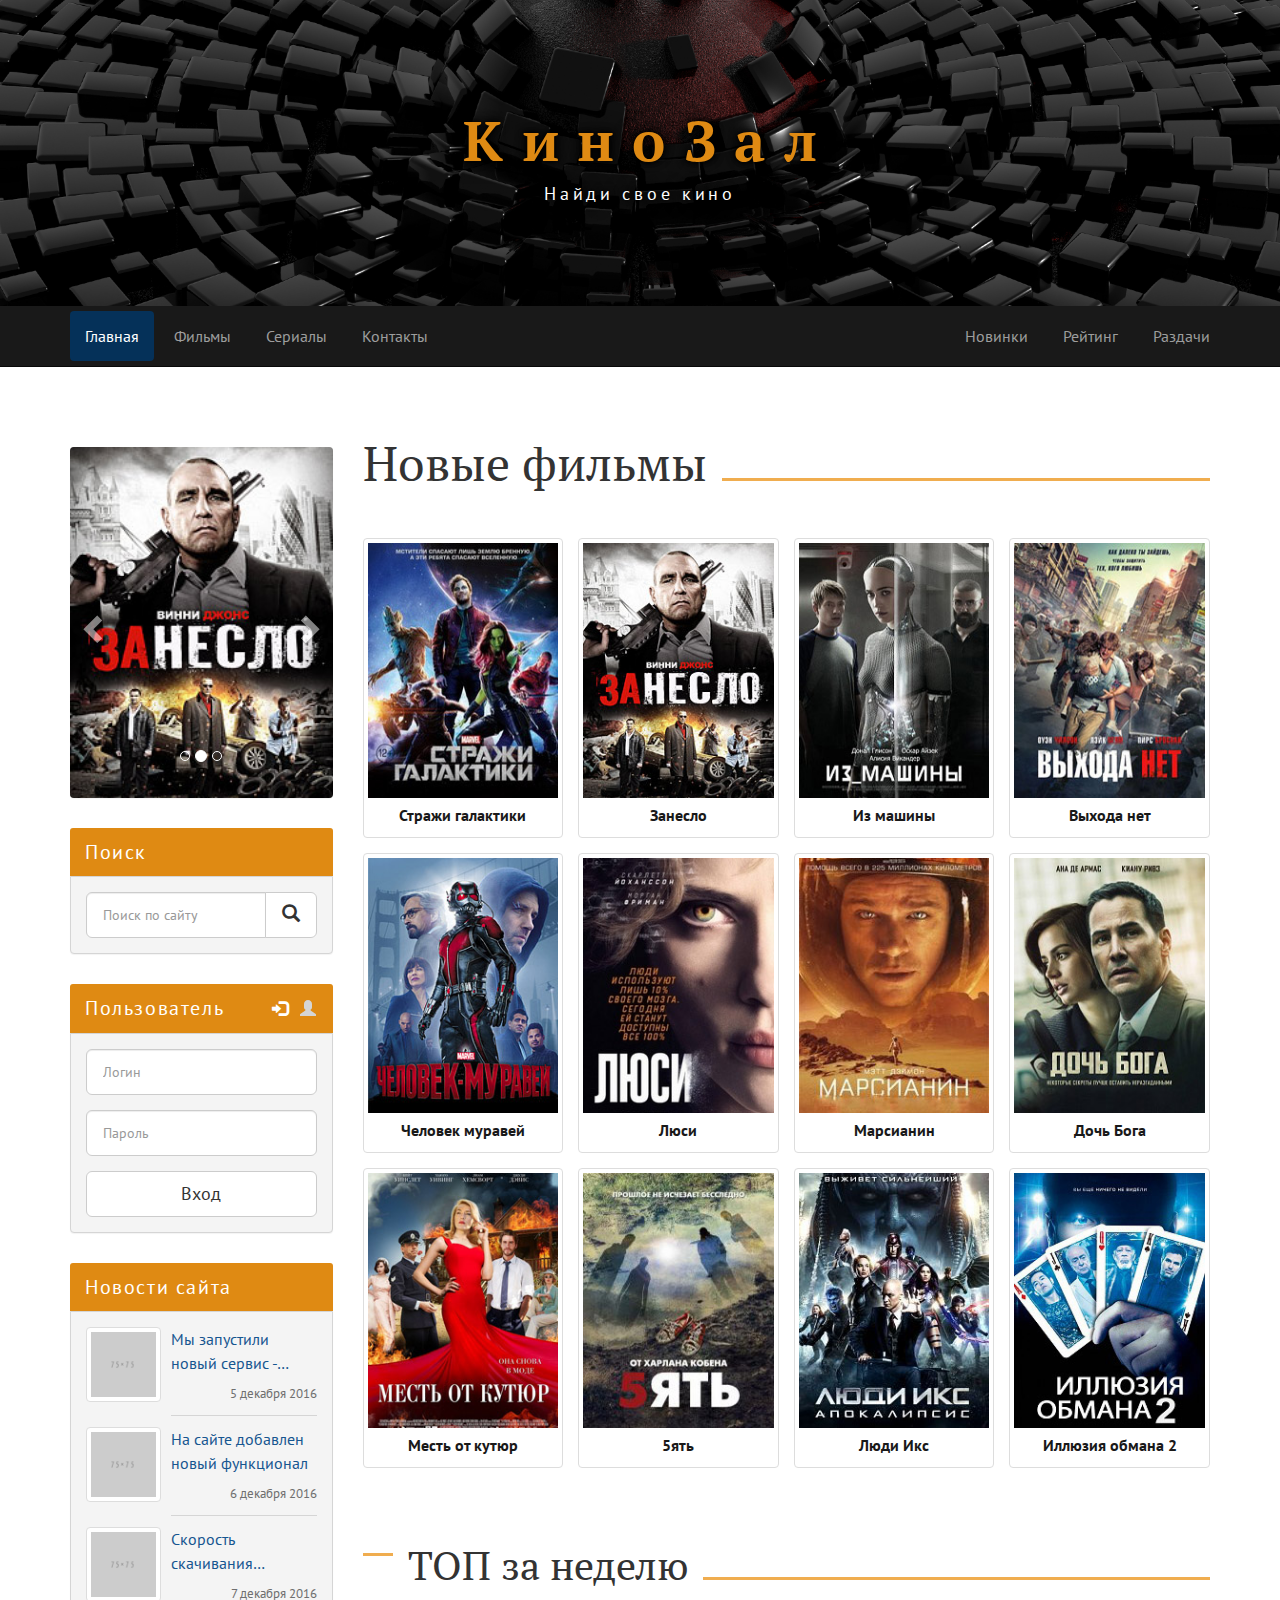
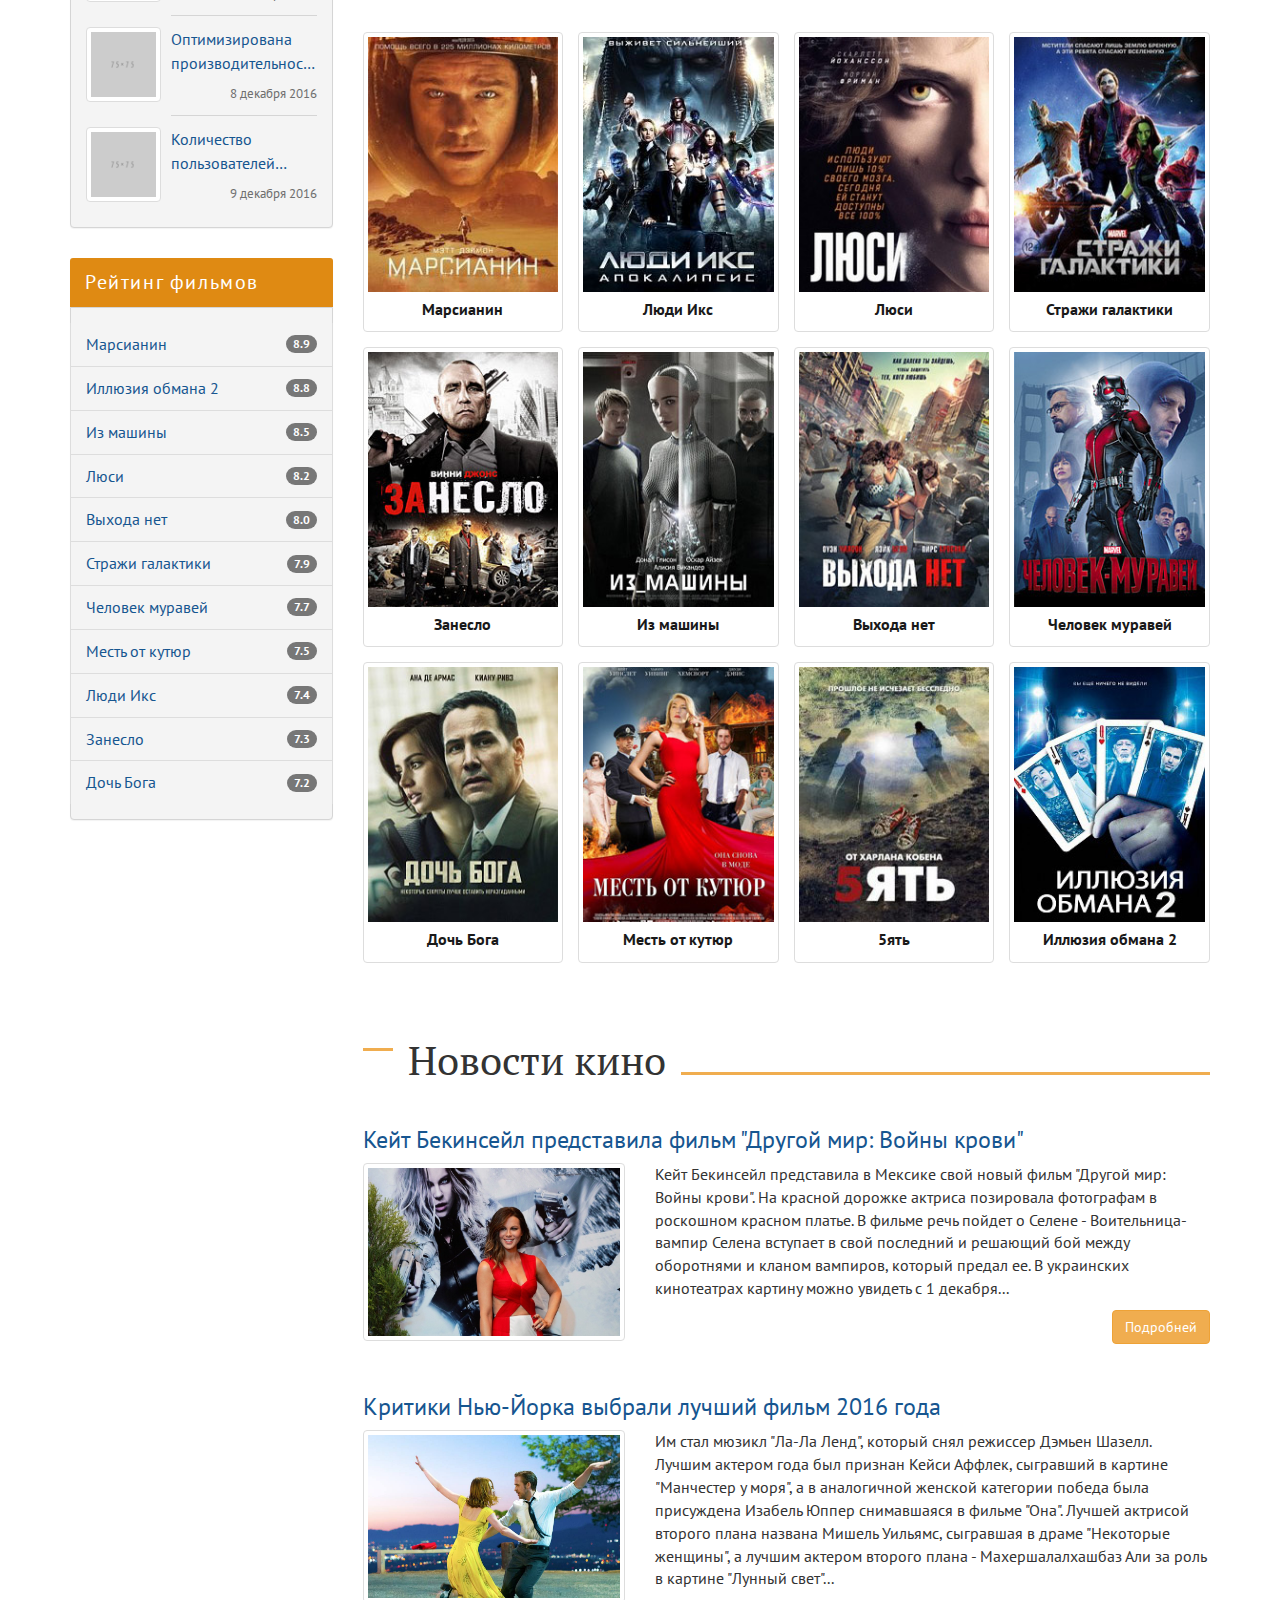
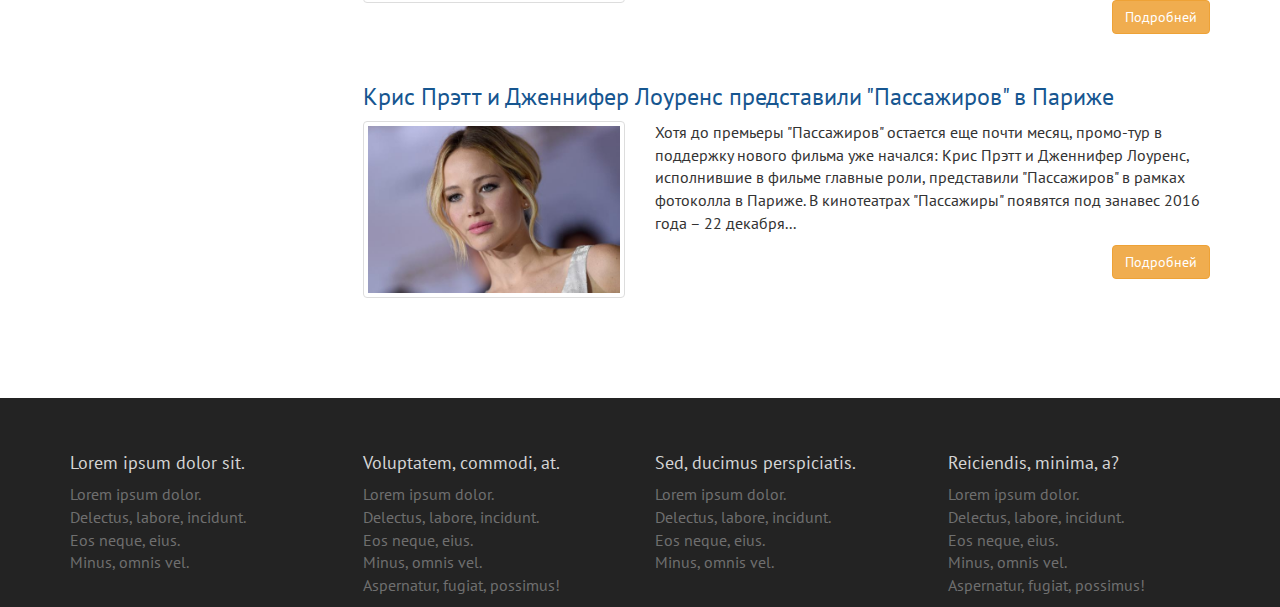
==== commit d6878397: "update2" ====
--- a/index.html
+++ b/index.html
@@ -18,515 +18,672 @@
   <![endif]-->
 </head>
 
-<body>
-      <header class="header">
-            <div class="header-logo">
+      <body>
+
+            <header class="header">
+              <div class="header-logo">
+                <div class="container">
+                  <a href="/">
+                    <strong class="header-logo__title">КиноЗал</strong>
+                    <span class="header-logo__description">Найди свое кино</span>
+                  </a>
+                </div>
+              </div>
+            
+              <div class="header-menu">
+                <nav class="navbar navbar-inverse navbar-static-top">
                   <div class="container">
-                        <strong class="header-logo__title">КиноЗал</strong>
-                        <span class="header-logo__description">Найди своe кино</span>
+                    <div class="navbar-header">
+                      <button type="button" class="navbar-toggle collapsed" data-toggle="collapse" data-target="#navbar-top" aria-expanded="false">
+                        <span class="icon-bar"></span>
+                        <span class="icon-bar"></span>
+                        <span class="icon-bar"></span>
+                      </button>
+                    </div>
+            
+                    <div class="collapse navbar-collapse" id="navbar-top">
+                      <ul class="nav navbar-nav navbar-left">
+                        <li class="active"><a href="index.html">Главная</a></li>
+                        <li><a href="page.html">Фильмы</a></li>
+                        <li><a href="#">Сериалы</a></li>
+                        <li><a href="#">Контакты</a></li>
+                      </ul>
+            
+                      <ul class="nav navbar-nav navbar-right">
+                        <li><a href="#">Новинки</a></li>
+                        <li><a href="#">Рейтинг</a></li>
+                        <li><a href="#">Раздачи</a></li>
+                      </ul>
+                    </div>
                   </div>
+                </nav>
+              </div>
+            </header>
+            
+            <div class="container">
+              <div class="row">
+            
+                <main class="main col-lg-9 col-lg-push-3 col-md-8 col-md-push-4">
+            
+                  <section class="site-search panel panel-info hidden-lg hidden-md">
+                    <div class="panel-heading">Поиск</div>
+                    <div class="panel-body">
+                      <form action="search">
+                        <div class="input-group input-group-lg">
+                          <input type="search" class="form-control" placeholder="Поиск по сайту">
+                          <span class="input-group-btn">
+                              <button class="btn btn-default" type="submit">
+                                <span class="glyphicon glyphicon-search" aria-hidden="true"></span>
+                              </button>
+                            </span>
+                        </div>
+                      </form>
+                    </div>
+                  </section>
+            
+                  <section class="user-login panel panel-info hidden-lg hidden-md">
+                    <div class="panel-heading">Пользователь</div>
+                    <div class="panel-body">
+                      <ul class="user-login__tabs nav nav-tabs" role="tablist">
+                        <li role="presentation" class="active">
+                          <a href="#user-login-main" aria-controls="user-login-main" role="tab" data-toggle="tab">
+                            <span class="glyphicon glyphicon-log-in" title="Вход"></span>
+                          </a>
+                        </li>
+                        <li role="presentation">
+                          <a href="#user-registration-main" aria-controls="user-registration-main" role="tab" data-toggle="tab">
+                            <span class="glyphicon glyphicon-user" title="Регистрация"></span>
+                          </a>
+                        </li>
+                      </ul>
+                      <div class="user-login__content tab-content">
+                        <div role="tabpanel" class="tab-pane fade in active" id="user-login-main">
+                          <form action="login">
+                            <div class="form-group">
+                              <input class="form-control input-lg" type="text" placeholder="Логин">
+                            </div>
+                            <div class="form-group">
+                              <input class="form-control input-lg" type="password" placeholder="Пароль">
+                            </div>
+                            <button class="btn btn-lg btn-default btn-block" type="submit">Вход</button>
+                          </form>
+                        </div>
+                        <div role="tabpanel" class="tab-pane fade" id="user-registration-main">
+                          <form action="login">
+                            <div class="form-group">
+                              <input class="form-control input-lg" type="text" placeholder="Логин">
+                            </div>
+                            <div class="form-group">
+                              <input class="form-control input-lg" type="password" placeholder="Пароль">
+                            </div>
+                            <div class="form-group">
+                              <input class="form-control input-lg" type="email" placeholder="Email">
+                            </div>
+                            <button class="btn btn-lg btn-default btn-block" type="submit">Регистрация</button>
+                          </form>
+                        </div>
+                      </div>
+                    </div>
+                  </section>
+            
+                  <section class="new-films">
+                    <h1 class="new-films-title">Новые фильмы</h1>
+                    <div class="new-films-row row">
+                      <article class="new-films-item col-lg-3 col-sm-4 col-xs-6">
+                        <div class="new-films-item__thumbnail thumbnail">
+                          <a href="#">
+                            <img class="new-films-item__image" src="assets/img/films/1266931.jpg" alt="Стражи галактики">
+                            <div class="new-films-item__caption caption">
+                              <h3 class="new-films-item__title">Стражи галактики</h3>
+                            </div>
+                          </a>
+                        </div>
+                      </article>
+                      <article class="new-films-item col-lg-3 col-sm-4 col-xs-6">
+                        <div class="new-films-item__thumbnail thumbnail">
+                          <a href="#">
+                            <img src="assets/img/films/1289488.jpg" alt="Занесло" class="new-films-item__image">
+                            <div class="new-films-item__caption caption">
+                              <h3 class="new-films-item__title">Занесло</h3>
+                            </div>
+                          </a>
+                        </div>
+                      </article>
+                      <article class="new-films-item col-lg-3 col-sm-4 col-xs-6">
+                        <div class="new-films-item__thumbnail thumbnail">
+                          <a href="#">
+                            <img src="assets/img/films/1341151.jpg" alt="Из машины" class="new-films-item__image">
+                            <div class="new-films-item__caption caption">
+                              <h3 class="new-films-item__title">Из машины</h3>
+                            </div>
+                          </a>
+                        </div>
+                      </article>
+                      <article class="new-films-item col-lg-3 col-sm-4 col-xs-6">
+                        <div class="new-films-item__thumbnail thumbnail">
+                          <a href="#">
+                            <img src="assets/img/films/1381061.jpg" alt="Выхода нет" class="new-films-item__image">
+                            <div class="new-films-item__caption caption">
+                              <h3 class="new-films-item__title">Выхода нет</h3>
+                            </div>
+                          </a>
+                        </div>
+                      </article>
+                      <article class="new-films-item col-lg-3 col-sm-4 col-xs-6">
+                        <div class="new-films-item__thumbnail thumbnail">
+                          <a href="#">
+                            <img src="assets/img/films/1393263.jpg" alt="Человек муравей" class="new-films-item__image">
+                            <div class="new-films-item__caption caption">
+                              <h3 class="new-films-item__title">Человек муравей</h3>
+                            </div>
+                          </a>
+                        </div>
+                      </article>
+                      <article class="new-films-item col-lg-3 col-sm-4 col-xs-6">
+                        <div class="new-films-item__thumbnail thumbnail">
+                          <a href="#">
+                            <img src="assets/img/films/1263242.jpg" alt="Люси" class="new-films-item__image">
+                            <div class="new-films-item__caption caption">
+                              <h3 class="new-films-item__title">Люси</h3>
+                            </div>
+                          </a>
+                        </div>
+                      </article>
+                      <article class="new-films-item col-lg-3 col-sm-4 col-xs-6">
+                        <div class="new-films-item__thumbnail thumbnail">
+                          <a href="#">
+                            <img src="assets/img/films/1401663.jpg" alt="Марсианин" class="new-films-item__image">
+                            <div class="new-films-item__caption caption">
+                              <h3 class="new-films-item__title">Марсианин</h3>
+                            </div>
+                          </a>
+                        </div>
+                      </article>
+                      <article class="new-films-item col-lg-3 col-sm-4 col-xs-6">
+                        <div class="new-films-item__thumbnail thumbnail">
+                          <a href="#">
+                            <img src="assets/img/films/1415999.jpg" alt="Дочь Бога" class="new-films-item__image">
+                            <div class="new-films-item__caption caption">
+                              <h3 class="new-films-item__title">Дочь Бога</h3>
+                            </div>
+                          </a>
+                        </div>
+                      </article>
+                      <article class="new-films-item col-lg-3 col-sm-4 col-xs-6">
+                        <div class="new-films-item__thumbnail thumbnail">
+                          <a href="#">
+                            <img src="assets/img/films/1423264.jpg" alt="Месть от кутюр" class="new-films-item__image">
+                            <div class="new-films-item__caption caption">
+                              <h3 class="new-films-item__title">Месть от кутюр</h3>
+                            </div>
+                          </a>
+                        </div>
+                      </article>
+                      <article class="new-films-item col-lg-3 col-sm-4 col-xs-6">
+                        <div class="new-films-item__thumbnail thumbnail">
+                          <a href="#">
+                            <img src="assets/img/films/1441076.jpg" alt="5ять" class="new-films-item__image">
+                            <div class="new-films-item__caption caption">
+                              <h3 class="new-films-item__title">5ять</h3>
+                            </div>
+                          </a>
+                        </div>
+                      </article>
+                      <article class="new-films-item col-lg-3 col-sm-4 col-xs-6">
+                        <div class="new-films-item__thumbnail thumbnail">
+                          <a href="#">
+                            <img src="assets/img/films/1453229.jpg" alt="Люди Икс" class="new-films-item__image">
+                            <div class="new-films-item__caption caption">
+                              <h3 class="new-films-item__title">Люди Икс</h3>
+                            </div>
+                          </a>
+                        </div>
+                      </article>
+                      <article class="new-films-item col-lg-3 col-sm-4 col-xs-6">
+                        <div class="new-films-item__thumbnail thumbnail">
+                          <a href="#">
+                            <img src="assets/img/films/1455536.jpg" alt="Иллюзия обмана 2" class="new-films-item__image">
+                            <div class="new-films-item__caption caption">
+                              <h3 class="new-films-item__title">Иллюзия обмана 2</h3>
+                            </div>
+                          </a>
+                        </div>
+                      </article>
+                    </div>
+                  </section>
+            
+                  <section class="top-week">
+                    <h2>ТОП за неделю</h2>
+                    <div class="top-week-row row">
+                      <article class="top-week-item col-lg-3 col-sm-4 col-xs-6">
+                        <div class="top-week-item__thumbnail thumbnail">
+                          <a href="#">
+                            <img src="assets/img/films/1401663.jpg" alt="Марсианин" class="top-week-item__image">
+                            <div class="top-week-item__caption caption">
+                              <h3 class="top-week-item__title">Марсианин</h3>
+                            </div>
+                          </a>
+                        </div>
+                      </article>
+                      <article class="top-week-item col-lg-3 col-sm-4 col-xs-6">
+                        <div class="top-week-item__thumbnail thumbnail">
+                          <a href="#">
+                            <img src="assets/img/films/1453229.jpg" alt="Люди Икс" class="top-week-item__image">
+                            <div class="top-week-item__caption caption">
+                              <h3 class="top-week-item__title">Люди Икс</h3>
+                            </div>
+                          </a>
+                        </div>
+                      </article>
+                      <article class="top-week-item col-lg-3 col-sm-4 col-xs-6">
+                        <div class="top-week-item__thumbnail thumbnail">
+                          <a href="#">
+                            <img src="assets/img/films/1263242.jpg" alt="Люси" class="top-week-item__image">
+                            <div class="top-week-item__caption caption">
+                              <h3 class="top-week-item__title">Люси</h3>
+                            </div>
+                          </a>
+                        </div>
+                      </article>
+                      <article class="top-week-item col-lg-3 col-sm-4 col-xs-6">
+                        <div class="top-week-item__thumbnail thumbnail">
+                          <a href="#">
+                            <img src="assets/img/films/1266931.jpg" alt="Стражи галактики" class="top-week-item__image">
+                            <div class="top-week-item__caption caption">
+                              <h3 class="top-week-item__title">Стражи галактики</h3>
+                            </div>
+                          </a>
+                        </div>
+                      </article>
+                      <article class="top-week-item col-lg-3 col-sm-4 col-xs-6">
+                        <div class="top-week-item__thumbnail thumbnail">
+                          <a href="#">
+                            <img src="assets/img/films/1289488.jpg" alt="Занесло" class="top-week-item__image">
+                            <div class="top-week-item__caption caption">
+                              <h3 class="top-week-item__title">Занесло</h3>
+                            </div>
+                          </a>
+                        </div>
+                      </article>
+                      <article class="top-week-item col-lg-3 col-sm-4 col-xs-6">
+                        <div class="top-week-item__thumbnail thumbnail">
+                          <a href="#">
+                            <img src="assets/img/films/1341151.jpg" alt="Из машины" class="top-week-item__image">
+                            <div class="top-week-item__caption caption">
+                              <h3 class="top-week-item__title">Из машины</h3>
+                            </div>
+                          </a>
+                        </div>
+                      </article>
+                      <article class="top-week-item col-lg-3 col-sm-4 col-xs-6">
+                        <div class="top-week-item__thumbnail thumbnail">
+                          <a href="#">
+                            <img src="assets/img/films/1381061.jpg" alt="Выхода нет" class="top-week-item__image">
+                            <div class="top-week-item__caption caption">
+                              <h3 class="top-week-item__title">Выхода нет</h3>
+                            </div>
+                          </a>
+                        </div>
+                      </article>
+                      <article class="top-week-item col-lg-3 col-sm-4 col-xs-6">
+                        <div class="top-week-item__thumbnail thumbnail">
+                          <a href="#">
+                            <img src="assets/img/films/1393263.jpg" alt="Человек муравей" class="top-week-item__image">
+                            <div class="top-week-item__caption caption">
+                              <h3 class="top-week-item__title">Человек муравей</h3>
+                            </div>
+                          </a>
+                        </div>
+                      </article>
+                      <article class="top-week-item col-lg-3 col-sm-4 col-xs-6">
+                        <div class="top-week-item__thumbnail thumbnail">
+                          <a href="#">
+                            <img src="assets/img/films/1415999.jpg" alt="Дочь Бога" class="top-week-item__image">
+                            <div class="top-week-item__caption caption">
+                              <h3 class="top-week-item__title">Дочь Бога</h3>
+                            </div>
+                          </a>
+                        </div>
+                      </article>
+                      <article class="top-week-item col-lg-3 col-sm-4 col-xs-6">
+                        <div class="top-week-item__thumbnail thumbnail">
+                          <a href="#">
+                            <img src="assets/img/films/1423264.jpg" alt="Месть от кутюр" class="top-week-item__image">
+                            <div class="top-week-item__caption caption">
+                              <h3 class="top-week-item__title">Месть от кутюр</h3>
+                            </div>
+                          </a>
+                        </div>
+                      </article>
+                      <article class="top-week-item col-lg-3 col-sm-4 col-xs-6">
+                        <div class="top-week-item__thumbnail thumbnail">
+                          <a href="#">
+                            <img src="assets/img/films/1441076.jpg" alt="5ять" class="top-week-item__image">
+                            <div class="top-week-item__caption caption">
+                              <h3 class="top-week-item__title">5ять</h3>
+                            </div>
+                          </a>
+                        </div>
+                      </article>
+                      <article class="top-week-item col-lg-3 col-sm-4 col-xs-6">
+                        <div class="top-week-item__thumbnail thumbnail">
+                          <a href="#">
+                            <img src="assets/img/films/1455536.jpg" alt="Иллюзия обмана 2" class="top-week-item__image">
+                            <div class="top-week-item__caption caption">
+                              <h3 class="top-week-item__title">Иллюзия обмана 2</h3>
+                            </div>
+                          </a>
+                        </div>
+                      </article>
+                    </div>
+                  </section>
+            
+                  <section class="film-news">
+                    <h2>Новости кино</h2>
+                    <article class="film-news-item">
+                      <h3><a href="#">Кейт Бекинсейл представила фильм "Другой мир: Войны крови"</a></h3>
+                      <div class="row">
+                        <div class="col-sm-4">
+                          <div class="film-news-item__thumbnail thumbnail">
+                            <img class="film-news-item__image" src="assets/img/news/news-1.jpg" alt="image">
+                          </div>
+                        </div>
+                        <div class="col-sm-8">
+                          <p class="film-news-item__text">Кейт Бекинсейл представила в Мексике свой новый фильм "Другой мир: Войны
+                            крови". На красной дорожке актриса позировала фотографам в роскошном красном платье. В фильме речь
+                            пойдет о Селене - Воительница-вампир Селена вступает в свой последний и решающий бой между оборотнями
+                            и кланом вампиров, который предал ее. В украинских кинотеатрах картину можно увидеть с 1 декабря...
+                          </p>
+                          <a href="#" class="film-news-item__button btn btn-warning">Подробней</a>
+                        </div>
+                      </div>
+                    </article>
+                    <article class="film-news-item">
+                      <h3><a href="#">Критики Нью-Йорка выбрали лучший фильм 2016 года</a></h3>
+                      <div class="row">
+                        <div class="col-sm-4">
+                          <div class="film-news-item__thumbnail thumbnail">
+                            <img class="film-news-item__image" src="assets/img/news/news-2.jpg" alt="image">
+                          </div>
+                        </div>
+                        <div class="col-sm-8">
+                          <p class="film-news-item__text">Им стал мюзикл "Ла-Ла Ленд", который снял режиссер Дэмьен Шазелл. Лучшим
+                            актером года был признан Кейси Аффлек, сыгравший в картине "Манчестер у моря", а в аналогичной женской
+                            категории победа была присуждена Изабель Юппер снимавшаяся в фильме "Она". Лучшей актрисой второго
+                            плана названа Мишель Уильямс, сыгравшая в драме "Некоторые женщины", а лучшим актером второго плана -
+                            Махершалалхашбаз Али за роль в картине "Лунный свет"...</p>
+                          <a href="#" class="film-news-item__button btn btn-warning">Подробней</a>
+                        </div>
+                      </div>
+                    </article>
+                    <article class="film-news-item">
+                      <h3><a href="#">Крис Прэтт и Дженнифер Лоуренс представили "Пассажиров" в Париже</a></h3>
+                      <div class="row">
+                        <div class="col-sm-4">
+                          <div class="film-news-item__thumbnail thumbnail">
+                            <img class="film-news-item__image" src="assets/img/news/news-3.jpg" alt="image">
+                          </div>
+                        </div>
+                        <div class="col-sm-8">
+                          <p class="film-news-item__text">Хотя до премьеры "Пассажиров" остается еще почти месяц, промо-тур в
+                            поддержку нового фильма уже начался: Крис Прэтт и Дженнифер Лоуренс, исполнившие в фильме главные
+                            роли, представили "Пассажиров" в рамках фотоколла в Париже. В кинотеатрах "Пассажиры" появятся под
+                            занавес 2016 года – 22 декабря...</p>
+                          <a href="#" class="film-news-item__button btn btn-warning">Подробней</a>
+                        </div>
+                      </div>
+                    </article>
+                  </section>
+            
+                </main>
+            
+                <aside class="left-sidebar col-lg-3 col-lg-pull-9 col-md-4 col-md-pull-8">
+            
+                  <div class="vertical-slider panel panel-info hidden-sm hidden-xs">
+                    <div id="vertical-carousel" class="carousel slide" data-ride="carousel">
+                      <ol class="carousel-indicators">
+                        <li data-target="#vertical-carousel" data-slide-to="0" class=""></li>
+                        <li data-target="#vertical-carousel" data-slide-to="1" class="active"></li>
+                        <li data-target="#vertical-carousel" data-slide-to="2" class=""></li>
+                      </ol>
+            
+                      <div class="carousel-inner" role="listbox">
+                        <div class="item">
+                          <img class="vertical-slider__image" src="assets/img/films/1263242.jpg" alt="img">
+                        </div>
+                        <div class="item active">
+                          <img class="vertical-slider__image" src="assets/img/films/1289488.jpg" alt="img">
+                        </div>
+                        <div class="item">
+                          <img class="vertical-slider__image" src="assets/img/films/1401663.jpg" alt="img">
+                        </div>
+                      </div>
+            
+                      <a class="left carousel-control" href="#vertical-carousel" role="button" data-slide="prev">
+                        <span class="glyphicon glyphicon-chevron-left" aria-hidden="true"></span>
+                        <span class="sr-only">Previous</span>
+                      </a>
+                      <a class="right carousel-control" href="#vertical-carousel" role="button" data-slide="next">
+                        <span class="glyphicon glyphicon-chevron-right" aria-hidden="true"></span>
+                        <span class="sr-only">Next</span>
+                      </a>
+                    </div>
+                  </div>
+            
+                  <div class="site-search panel panel-info hidden-sm hidden-xs">
+                    <div class="panel-heading">Поиск</div>
+                    <div class="panel-body">
+                      <form action="search">
+                        <div class="input-group input-group-lg">
+                          <input type="search" class="form-control" placeholder="Поиск по сайту">
+                          <span class="input-group-btn">
+                              <button class="btn btn-default" type="submit">
+                                <span class="glyphicon glyphicon-search" aria-hidden="true"></span>
+                              </button>
+                            </span>
+                        </div>
+                      </form>
+                    </div>
+                  </div>
+            
+                  <div class="user-login panel panel-info hidden-sm hidden-xs">
+                    <div class="panel-heading">Пользователь</div>
+                    <div class="panel-body">
+                      <ul class="user-login__tabs nav nav-tabs" role="tablist">
+                        <li role="presentation" class="active">
+                          <a href="#user-login-sidebar" aria-controls="user-login-sidebar" role="tab" data-toggle="tab">
+                            <span class="glyphicon glyphicon-log-in" title="Вход"></span>
+                          </a>
+                        </li>
+                        <li role="presentation">
+                          <a href="#user-registration-sidebar" aria-controls="user-registration-sidebar" role="tab" data-toggle="tab">
+                            <span class="glyphicon glyphicon-user" title="Регистрация"></span>
+                          </a>
+                        </li>
+                      </ul>
+                      <div class="user-login__content tab-content">
+                        <div role="tabpanel" class="tab-pane fade in active" id="user-login-sidebar">
+                          <form action="login">
+                            <div class="form-group">
+                              <input class="form-control input-lg" type="text" placeholder="Логин">
+                            </div>
+                            <div class="form-group">
+                              <input class="form-control input-lg" type="password" placeholder="Пароль">
+                            </div>
+                            <button class="btn btn-lg btn-default btn-block" type="submit">Вход</button>
+                          </form>
+                        </div>
+                        <div role="tabpanel" class="tab-pane fade" id="user-registration-sidebar">
+                          <form action="registration">
+                            <div class="form-group">
+                              <input class="form-control input-lg" type="text" placeholder="Логин">
+                            </div>
+                            <div class="form-group">
+                              <input class="form-control input-lg" type="password" placeholder="Пароль">
+                            </div>
+                            <div class="form-group">
+                              <input class="form-control input-lg" type="email" placeholder="Email">
+                            </div>
+                            <button class="btn btn-lg btn-default btn-block" type="submit">Регистрация</button>
+                          </form>
+                        </div>
+                      </div>
+                    </div>
+                  </div>
+            
+                  <div class="site-news panel panel-info">
+                    <div class="panel-heading">Новости сайта</div>
+                    <div class="panel-body">
+                      <div class="site-news-item">
+                        <div class="site-news-item__thumbnail thumbnail">
+                          <img class="site-news-item__image" src="assets/img/75x75.png" alt="">
+                        </div>
+                        <div class="site-news-item__title">
+                          <a class="site-news-item__link" href="#">Мы запустили новый сервис - КиноМонстр</a>
+                        </div>
+                        <div class="site-news-item__date">5 декабря 2016</div>
+                      </div>
+                      <div class="site-news-item">
+                        <div class="site-news-item__thumbnail thumbnail">
+                          <img class="site-news-item__image" src="assets/img/75x75.png" alt="">
+                        </div>
+                        <div class="site-news-item__title">
+                          <a class="site-news-item__link" href="#">На сайте добавлен новый функционал</a>
+                        </div>
+                        <div class="site-news-item__date">6 декабря 2016</div>
+                      </div>
+                      <div class="site-news-item">
+                        <div class="site-news-item__thumbnail thumbnail">
+                          <img class="site-news-item__image" src="assets/img/75x75.png" alt="">
+                        </div>
+                        <div class="site-news-item__title">
+                          <a class="site-news-item__link" href="#">Скорость скачивания фильмов увеличена</a>
+                        </div>
+                        <div class="site-news-item__date">7 декабря 2016</div>
+                      </div>
+                      <div class="site-news-item">
+                        <div class="site-news-item__thumbnail thumbnail">
+                          <img class="site-news-item__image" src="assets/img/75x75.png" alt="">
+                        </div>
+                        <div class="site-news-item__title">
+                          <a class="site-news-item__link" href="#">Оптимизирована производительность сервера</a>
+                        </div>
+                        <div class="site-news-item__date">8 декабря 2016</div>
+                      </div>
+                      <div class="site-news-item">
+                        <div class="site-news-item__thumbnail thumbnail">
+                          <img class="site-news-item__image" src="assets/img/75x75.png" alt="">
+                        </div>
+                        <div class="site-news-item__title">
+                          <a class="site-news-item__link" href="#">Количество пользователей перевалила за 10 000</a>
+                        </div>
+                        <div class="site-news-item__date">9 декабря 2016</div>
+                      </div>
+                    </div>
+                  </div>
+            
+                  <div class="top-films panel panel-info">
+                    <div class="panel-heading">Рейтинг фильмов</div>
+                    <div class="top-films__body panel-body">
+                      <div class="top-films__list list-group">
+                        <a class="top-films__item list-group-item" href="#">Марсианин
+                          <span class="top-films__badge badge">8.9</span></a>
+                        <a class="top-films__item list-group-item" href="#">Иллюзия обмана 2
+                          <span class="top-films__badge badge">8.8</span></a>
+                        <a class="top-films__item list-group-item" href="#">Из машины
+                          <span class="top-films__badge badge">8.5</span></a>
+                        <a class="top-films__item list-group-item" href="#">Люси
+                          <span class="top-films__badge badge">8.2</span></a>
+                        <a class="top-films__item list-group-item" href="#">Выхода нет
+                          <span class="top-films__badge badge">8.0</span></a>
+                        <a class="top-films__item list-group-item" href="#">Стражи галактики
+                          <span class="top-films__badge badge">7.9</span></a>
+                        <a class="top-films__item list-group-item" href="#">Человек муравей
+                          <span class="top-films__badge badge">7.7</span></a>
+                        <a class="top-films__item list-group-item" href="#">Месть от кутюр
+                          <span class="top-films__badge badge">7.5</span></a>
+                        <a class="top-films__item list-group-item" href="#">Люди Икс
+                          <span class="top-films__badge badge">7.4</span></a>
+                        <a class="top-films__item list-group-item" href="#">Занесло
+                          <span class="top-films__badge badge">7.3</span></a>
+                        <a class="top-films__item list-group-item" href="#">Дочь Бога
+                          <span class="top-films__badge badge">7.2</span></a>
+                      </div>
+                    </div>
+                  </div>
+            
+                </aside>
+              </div>
             </div>
-
-            <div class="header-menu">
-                  <nav class="navbar navbar-inverse navbar-static-top">
-                        <div class="container">
-                              <div class="navbar-header">
-                                    <button type="button" class="navbar-toggle collapsed" data-toggle="collapse"
-                                          data-target="#navbar-top" aria-expanded="false">
-                                          <span class="sr-only">Toggle navigation</span>
-                                          <span class="icon-bar"></span>
-                                          <span class="icon-bar"></span>
-                                          <span class="icon-bar"></span>
-                                    </button>
-                              </div>
-
-                              <div class="collapse navbar-collapse" id="navbar-top">
-                                    <ul class="nav navbar-nav navbar-left">
-                                          <li class="active"><a href="#">Главная</a>
-                                          </li>
-                                          <li><a href="#">Фильмы</a></li>
-                                          <li><a href="#">Сериалы</a></li>
-                                          <li><a href="#">Контакты</a></li>
-                                    </ul>
-
-                                    <ul class="nav navbar-nav navbar-right">
-                                          <li><a href="#">Новинки</a></li>
-                                          <li><a href="#">Рейтинг</a></li>
-                                          <li><a href="#">Раздачи</a></li>
-                                    </ul>
-                              </div>
-                        </div>
-                  </nav>
-            </div>
-      </header>
-
-      <div class="container">
-            <div class="row">
-                  <main class="main col-lg-9 col-lg-push-3 col-md-8 col-md-push-4">
-
-                        <section class="site-search panel panel-info visible-sm visible-xs">
-                              <div class="panel-heading">Поиск</div>
-                              <div class="panel-body">
-                                    <form action="search">
-
-                                          <div class="input-group input-group-lg">
-                                                <input type="search" class="form-control" placeholder="Поиск по сайту">
-                                                <span class="input-group-btn">
-                                                      <button class="btn btn-default">
-                                                            <span class="glyphicon glyphicon-search"></span>
-                                                      </button>
-                                                </span>
-                                          </div>
-
-                                    </form>
-                              </div>
-                        </section>
-
-                        <section class="user-login panel panel-info visible-sm visible-xs">
-                              <div class="panel-heading">Пользователь</div>
-                              <div class="panel-body">
-
-                                    <ul class="user-login__tabs nav nav-tabs" role="tablist">
-                                          <li role="presentation" class="active">
-                                                <a href="#user-login-main" aria-controls="user-login-main" role="tab"
-                                                      data-toggle="tab">
-                                                      <span class="glyphicon glyphicon-log-in"></span>
-                                                </a>
-                                          </li>
-                                          <li role="presentation">
-                                                <a href="#user-registration-main" aria-controls="user-registration-main"
-                                                      role="tab" data-toggle="tab">
-                                                      <span class="glyphicon glyphicon-user"></span>
-                                                </a>
-                                          </li>
-                                    </ul>
-
-                                    <div class="user-login__content tab-content">
-                                          <div role="tabpanel" class="tab-pane fad in active" id="user-login-main">
-
-                                                <form action="login">
-                                                      <div class="form-group">
-                                                            <input class="form-control input-lg" placeholder="Логин"
-                                                                  type="text">
-                                                      </div>
-                                                      <div class="form-group">
-                                                            <input class="form-control input-lg" placeholder="Пароль"
-                                                                  type="password">
-                                                      </div>
-                                                      <button class="btn btn-default btn-lg btn-block">Вход</button>
-                                                </form>
-
-                                          </div>
-
-                                          <div role="tabpanel" class="tab-pane fade" id="user-registration-main">
-
-                                                <form action="registration">
-                                                      <div class="form-group">
-                                                            <input class="form-control input-lg" placeholder="Логин"
-                                                                  type="text">
-                                                      </div>
-                                                      <div class="form-group">
-                                                            <input class="form-control input-lg" placeholder="Пароль"
-                                                                  type="password">
-                                                      </div>
-                                                      <div class="form-group">
-                                                            <input class="form-control input-lg" placeholder="Email"
-                                                                  type="email">
-                                                      </div>
-                                                      <button
-                                                            class="btn btn-default btn-lg btn-block">Регистрация</button>
-                                                </form>
-
-                                          </div>
-
-                                    </div>
-
-                              </div>
-
-                        </section>
-
-                        <section class="new-films">
-                              <h1 class="new-films__title">Новые фильмы</h1>
-                              <div class="new-films__row row">
-                                    <article class="new-films-item col-lg-3 col-sm-4 col-xs-6">
-                                          <div class="new-films-item__thumbnail thumbnail">
-                                                <a href="">
-                                                      <img class="new-films-item__image" src="assets/img/films/1289488.jpg" alt="image">
-                                                      <div class="new-films-item__caption caption">
-                                                            <h3 class="new-films-item__title">Занесло</h3>
-                                                      </div>
-                                                </a>
-                                          </div>
-
-                                    </article>
-
-                                    <article class="new-films-item col-lg-3 col-sm-4 col-xs-6">
-                                          <div class="new-films-item__thumbnail thumbnail">
-                                                <a href="">
-                                                      <img class="new-films-item__image" src="assets/img/films/1289488.jpg" alt="image">
-                                                      <div class="new-films-item__caption caption">
-                                                            <h3 class="new-films-item__title">Занесло</h3>
-                                                      </div>
-                                                </a>
-                                          </div>
-
-                                    </article>
-
-                                    <article class="new-films-item col-lg-3 col-sm-4 col-xs-6">
-                                          <div class="new-films-item__thumbnail thumbnail">
-                                                <a href="">
-                                                      <img class="new-films-item__image" src="assets/img/films/1289488.jpg" alt="image">
-                                                      <div class="new-films-item__caption caption">
-                                                            <h3 class="new-films-item__title">Занесло</h3>
-                                                      </div>
-                                                </a>
-                                          </div>
-
-                                    </article>
-
-                                    <article class="new-films-item col-lg-3 col-sm-4 col-xs-6">
-                                          <div class="new-films-item__thumbnail thumbnail">
-                                                <a href="">
-                                                      <img class="new-films-item__image" src="assets/img/films/1289488.jpg" alt="image">
-                                                      <div class="new-films-item__caption caption">
-                                                            <h3 class="new-films-item__title">Занесло</h3>
-                                                      </div>
-                                                </a>
-                                          </div>
-
-                                    </article>
-
-                                    <article class="new-films-item col-lg-3 col-sm-4 col-xs-6">
-                                          <div class="new-films-item__thumbnail thumbnail">
-                                                <a href="">
-                                                      <img class="new-films-item__image" src="assets/img/films/1289488.jpg" alt="image">
-                                                      <div class="new-films-item__caption caption">
-                                                            <h3 class="new-films-item__title">Занесло</h3>
-                                                      </div>
-                                                </a>
-                                          </div>
-
-                                    </article>
-
-                                    <article class="new-films-item col-lg-3 col-sm-4 col-xs-6">
-                                          <div class="new-films-item__thumbnail thumbnail">
-                                                <a href="">
-                                                      <img class="new-films-item__image" src="assets/img/films/1289488.jpg" alt="image">
-                                                      <div class="new-films-item__caption caption">
-                                                            <h3 class="new-films-item__title">Занесло</h3>
-                                                      </div>
-                                                </a>
-                                          </div>
-
-                                    </article>
-
-                                    <article class="new-films-item col-lg-3 col-sm-4 col-xs-6">
-                                          <div class="new-films-item__thumbnail thumbnail">
-                                                <a href="">
-                                                      <img class="new-films-item__image" src="assets/img/films/1289488.jpg" alt="image">
-                                                      <div class="new-films-item__caption caption">
-                                                            <h3 class="new-films-item__title">Занесло</h3>
-                                                      </div>
-                                                </a>
-                                          </div>
-
-                                    </article>
-
-                                    <article class="new-films-item col-lg-3 col-sm-4 col-xs-6">
-                                          <div class="new-films-item__thumbnail thumbnail">
-                                                <a href="">
-                                                      <img class="new-films-item__image" src="assets/img/films/1289488.jpg" alt="image">
-                                                      <div class="new-films-item__caption caption">
-                                                            <h3 class="new-films-item__title">Занесло</h3>
-                                                      </div>
-                                                </a>
-                                          </div>
-
-                                    </article>
-
-                                    <article class="new-films-item col-lg-3 col-sm-4 col-xs-6">
-                                          <div class="new-films-item__thumbnail thumbnail">
-                                                <a href="">
-                                                      <img class="new-films-item__image" src="assets/img/films/1289488.jpg" alt="image">
-                                                      <div class="new-films-item__caption caption">
-                                                            <h3 class="new-films-item__title">Занесло</h3>
-                                                      </div>
-                                                </a>
-                                          </div>
-
-                                    </article>
-
-                                    <article class="new-films-item col-lg-3 col-sm-4 col-xs-6">
-                                          <div class="new-films-item__thumbnail thumbnail">
-                                                <a href="">
-                                                      <img class="new-films-item__image" src="assets/img/films/1289488.jpg" alt="image">
-                                                      <div class="new-films-item__caption caption">
-                                                            <h3 class="new-films-item__title">Занесло</h3>
-                                                      </div>
-                                                </a>
-                                          </div>
-
-                                    </article>
-
-                                    <article class="new-films-item col-lg-3 col-sm-4 col-xs-6">
-                                          <div class="new-films-item__thumbnail thumbnail">
-                                                <a href="">
-                                                      <img class="new-films-item__image" src="assets/img/films/1289488.jpg" alt="image">
-                                                      <div class="new-films-item__caption caption">
-                                                            <h3 class="new-films-item__title">Занесло</h3>
-                                                      </div>
-                                                </a>
-                                          </div>
-
-                                    </article>
-
-                                    <article class="new-films-item col-lg-3 col-sm-4 col-xs-6">
-                                          <div class="new-films-item__thumbnail thumbnail">
-                                                <a href="">
-                                                      <img class="new-films-item__image" src="assets/img/films/1289488.jpg" alt="image">
-                                                      <div class="new-films-item__caption caption">
-                                                            <h3 class="new-films-item__title">Занесло</h3>
-                                                      </div>
-                                                </a>
-                                          </div>
-
-                                    </article>
-                              </div>
-                        </section>
-                  </main>
-
-                  <aside class="left-sidebar col-lg-3 col-lg-pull-9 col-md-4 col-md-pull-8">
-
-                        <div class="vertical-slider panel panel-info hidden-sm hidden-xs">
-
-                              <div id="vertical-carousel" class="carousel slide" data-ride="carousel">
-
-                                    <ol class="carousel-indicators">
-                                          <li data-target="#vertical-carousel" data-slide-to="0" class="active"></li>
-                                          <li data-target="#vertical-carousel" data-slide-to="1"></li>
-                                          <li data-target="#vertical-carousel" data-slide-to="2"></li>
-                                    </ol>
-
-                                    <div class="carousel-inner" role="listbox">
-                                          <div class="item active">
-                                                <img class="vertical-slider__image" src="assets/img/films/1263242.jpg"
-                                                      alt="image">
-                                          </div>
-                                          <div class="item">
-                                                <img class="vertical-slider__image" src="assets/img/films/1289488.jpg"
-                                                      alt="image">
-                                          </div>
-                                          <div class="item">
-                                                <img class="vertical-slider__image" src="assets/img/films/1401663.jpg"
-                                                      alt="image">
-                                          </div>
-                                    </div>
-
-                                    <a class="left carousel-control" href="#vertical-carousel" role="button"
-                                          data-slide="prev">
-                                          <span class="glyphicon glyphicon-chevron-left" aria-hidden="true"></span>
-                                          <span class="sr-only">Previous</span>
-                                    </a>
-                                    <a class="right carousel-control" href="#vertical-carousel" role="button"
-                                          data-slide="next">
-                                          <span class="glyphicon glyphicon-chevron-right" aria-hidden="true"></span>
-                                          <span class="sr-only">Next</span>
-                                    </a>
-                              </div>
-                        </div>
-
-                        <div class="site-search panel panel-info hidden-sm hidden-xs">
-                              <div class="panel-heading">Поиск</div>
-                              <div class="panel-body">
-                                    <form action="search">
-
-                                          <div class="input-group input-group-lg">
-                                                <input type="search" class="form-control" placeholder="Поиск по сайту">
-                                                <span class="input-group-btn">
-                                                      <button class="btn btn-default">
-                                                            <span class="glyphicon glyphicon-search"></span>
-                                                      </button>
-                                                </span>
-                                          </div>
-
-                                    </form>
-                              </div>
-                        </div>
-
-                        <div class="user-login panel panel-info hidden-sm hidden-xs">
-                              <div class="panel-heading">Пользователь</div>
-                              <div class="panel-body">
-
-                                    <ul class="user-login__tabs nav nav-tabs" role="tablist">
-                                          <li role="presentation" class="active">
-                                                <a href="#user-login-siderbar" aria-controls="user-login-siderbar"
-                                                      role="tab" data-toggle="tab">
-                                                      <span class="glyphicon glyphicon-log-in"></span>
-                                                </a>
-                                          </li>
-                                          <li role="presentation">
-                                                <a href="#user-registration-sidebar"
-                                                      aria-controls="user-registration-sidebar" role="tab"
-                                                      data-toggle="tab">
-                                                      <span class="glyphicon glyphicon-user"></span>
-                                                </a>
-                                          </li>
-                                    </ul>
-
-                                    <div class="user-login__content tab-content">
-                                          <div role="tabpanel" class="tab-pane fad in active" id="user-login-siderbar">
-
-                                                <form action="login">
-                                                      <div class="form-group">
-                                                            <input class="form-control input-lg" placeholder="Логин"
-                                                                  type="text">
-                                                      </div>
-                                                      <div class="form-group">
-                                                            <input class="form-control input-lg" placeholder="Пароль"
-                                                                  type="password">
-                                                      </div>
-                                                      <button class="btn btn-default btn-lg btn-block">Вход</button>
-                                                </form>
-
-                                          </div>
-
-                                          <div role="tabpanel" class="tab-pane fade" id="user-registration-sidebar">
-
-                                                <form action="registration">
-                                                      <div class="form-group">
-                                                            <input class="form-control input-lg" placeholder="Логин"
-                                                                  type="text">
-                                                      </div>
-                                                      <div class="form-group">
-                                                            <input class="form-control input-lg" placeholder="Пароль"
-                                                                  type="password">
-                                                      </div>
-                                                      <div class="form-group">
-                                                            <input class="form-control input-lg" placeholder="Email"
-                                                                  type="email">
-                                                      </div>
-                                                      <button
-                                                            class="btn btn-default btn-lg btn-block">Регистрация</button>
-                                                </form>
-
-                                          </div>
-
-                                    </div>
-
-                              </div>
-
-                        </div>
-
-                        <div class="site-news panel panel-info">
-                              <div class="panel-heading">Новости сайта</div>
-                              <div class="panel-body">
-                                    <div class="site-news-item">
-                                          <div class=" site-news-item__thumbnail thumbnail">
-                                                <img class="site-news-item__image" src="assets/img/75x75.png"
-                                                      alt="image placeholder">
-                                          </div>
-                                          <div class="site-news-item__title">
-                                                <a class="site-news-item__link" href="">Мы запустили новый сервис -
-                                                      КиноМонстр</a>
-                                          </div>
-                                          <div class="site-news-item__date">5 декабря 2016</div>
-                                    </div>
-                                    <div class="site-news-item">
-                                          <div class=" site-news-item__thumbnail thumbnail">
-                                                <img class="site-news-item__image" src="assets/img/75x75.png"
-                                                      alt="image placeholder">
-                                          </div>
-                                          <div class="site-news-item__title">
-                                                <a class="site-news-item__link" href="">На сайте добавлен новый
-                                                      функционал</a>
-                                          </div>
-                                          <div class="site-news-item__date">6 декабря 2016</div>
-                                    </div>
-                                    <div class="site-news-item">
-                                          <div class=" site-news-item__thumbnail thumbnail">
-                                                <img class="site-news-item__image" src="assets/img/75x75.png"
-                                                      alt="image placeholder">
-                                          </div>
-                                          <div class="site-news-item__title">
-                                                <a class="site-news-item__link" href="">Скорость скачивания фильмов
-                                                      увеличена</a>
-                                          </div>
-                                          <div class="site-news-item__date">7 декабря 2016</div>
-                                    </div>
-                                    <div class="site-news-item">
-                                          <div class=" site-news-item__thumbnail thumbnail">
-                                                <img class="site-news-item__image" src="assets/img/75x75.png"
-                                                      alt="image placeholder">
-                                          </div>
-                                          <div class="site-news-item__title">
-                                                <a class="site-news-item__link" href="">Оптимизирована
-                                                      производительность сервера</a>
-                                          </div>
-                                          <div class="site-news-item__date">8 декабря 2016</div>
-                                    </div>
-                                    <div class="site-news-item">
-                                          <div class=" site-news-item__thumbnail thumbnail">
-                                                <img class="site-news-item__image" src="assets/img/75x75.png"
-                                                      alt="image placeholder">
-                                          </div>
-                                          <div class="site-news-item__title">
-                                                <a class="site-news-item__link" href="">Количество пользователей
-                                                      перевалило за 10 000</a>
-                                          </div>
-                                          <div class="site-news-item__date">9 декабря 2016</div>
-                                    </div>
-                              </div>
-                        </div>
-
-                        <div class="top-films panel panel-info">
-                              <div class="panel-heading">Рейтинг фильмов</div>
-                              <div class="top-films__body panel-body">
-                                    <div class="top-films__list list-group">
-                                          <a href="#" class="top-films__item list-group-item">Марсианин
-                                                <span class="top-films__badge badge">8.9</span>
-                                          </a>
-                                          <a href="#" class="top-films__item list-group-item">Иллюзия обмана 2
-                                                <span class="top-films__badge badge">8.8</span>
-                                          </a>
-                                          <a href="#" class="top-films__item list-group-item">Из машины
-                                                <span class="top-films__badge badge">8.5</span>
-                                          </a>
-                                          <a href="#" class="top-films__item list-group-item">Люси
-                                                <span class="top-films__badge badge">8.2</span>
-                                          </a>
-                                          <a href="#" class="top-films__item list-group-item">Выхода нет
-                                                <span class="top-films__badge badge">8.0</span>
-                                          </a>
-                                          <a href="#" class="top-films__item list-group-item">Стражи галактики
-                                                <span class="top-films__badge badge">7.9</span>
-                                          </a>
-                                          <a href="#" class="top-films__item list-group-item">Человек муравей
-                                                <span class="top-films__badge badge">7.7</span>
-                                          </a>
-                                          <a href="#" class="top-films__item list-group-item">Месть от кутюр
-                                                <span class="top-films__badge badge">7.5</span>
-                                          </a>
-                                          <a href="#" class="top-films__item list-group-item">Люди Икс
-                                                <span class="top-films__badge badge">7.4</span>
-                                          </a>
-                                          <a href="#" class="top-films__item list-group-item">Занесло
-                                                <span class="top-films__badge badge">7.3</span>
-                                          </a>
-                                          <a href="#" class="top-films__item list-group-item">Дочь Бога
-                                                <span class="top-films__badge badge">7.2</span>
-                                          </a>
-                                    </div>
-                              </div>
-                        </div>
-                  </aside>
-            </div>
-      </div>
-
-      <footer class="footer"></footer>
-
-
-      <script src="libs/jquery/dist/jquery.min.js"></script>
-      <script src="libs/bootstrap/dist/js/bootstrap.min.js"></script>
-</body>
+            
+            <footer class="footer">
+              <div class="container-fluid">
+                <div class="row">
+                  <div class="container">
+                    <div class="row">
+            
+                      <div class="footer-top">
+            
+                        <div class="footer-first col-md-3 col-xs-6">
+                          <h4>Lorem ipsum dolor sit.</h4>
+                          <ul>
+                            <li><a href="#">Lorem ipsum dolor.</a></li>
+                            <li><a href="#">Delectus, labore, incidunt.</a></li>
+                            <li><a href="#">Eos neque, eius.</a></li>
+                            <li><a href="#">Minus, omnis vel.</a></li>
+                          </ul>
+                        </div>
+            
+                        <div class="footer-second col-md-3 col-xs-6">
+                          <h4>Voluptatem, commodi, at.</h4>
+                          <ul>
+                            <li><a href="#">Lorem ipsum dolor.</a></li>
+                            <li><a href="#">Delectus, labore, incidunt.</a></li>
+                            <li><a href="#">Eos neque, eius.</a></li>
+                            <li><a href="#">Minus, omnis vel.</a></li>
+                            <li><a href="#">Aspernatur, fugiat, possimus!</a></li>
+                          </ul>
+                        </div>
+            
+                        <div class="footer-third col-md-3 col-xs-6">
+                          <h4>Sed, ducimus perspiciatis.</h4>
+                          <ul>
+                            <li><a href="#">Lorem ipsum dolor.</a></li>
+                            <li><a href="#">Delectus, labore, incidunt.</a></li>
+                            <li><a href="#">Eos neque, eius.</a></li>
+                            <li><a href="#">Minus, omnis vel.</a></li>
+                          </ul>
+                        </div>
+            
+                        <div class="footer-fourth col-md-3 col-xs-6">
+                          <h4>Reiciendis, minima, a?</h4>
+                          <ul>
+                            <li><a href="#">Lorem ipsum dolor.</a></li>
+                            <li><a href="#">Delectus, labore, incidunt.</a></li>
+                            <li><a href="#">Eos neque, eius.</a></li>
+                            <li><a href="#">Minus, omnis vel.</a></li>
+                            <li><a href="#">Aspernatur, fugiat, possimus!</a></li>
+                          </ul>
+                        </div>
+            
+                      </div>
+                    </div>
+            
+                    <div class="row">
+                      <div class="footer-bottom">
+                      </div>
+                    </div>
+                  </div>
+                </div>
+            
+              </div>
+            </footer>
+            
+            <script src="libs/jquery/dist/jquery.min.js"></script>
+            <script src="libs/bootstrap/dist/js/bootstrap.min.js"></script>
+            
+            
+            
+            </body>
 
 </html>--- a/assets/css/style.css
+++ b/assets/css/style.css
@@ -4,6 +4,7 @@
 
 .navbar-inverse {
   background-color: #191919;
+  margin-bottom: 0;
 }
 .navbar-inverse .navbar-nav > .active > a {
   background-color: #053159;
@@ -61,6 +62,44 @@
   -o-transition: background-color 0.5s;
   transition: background-color 0.5s;
 }
+.thumbnail .caption {
+  padding: 9px;
+  color: #191919;
+}
+
+.btn-warning {
+  color: #ffffff;
+  background-color: #f0ad4f;
+  border-color: #eea236;
+}
+
+.container-fluid {
+  padding-right: 15px;
+  padding-left: 15px;
+  margin-right: auto;
+  margin-left: auto;
+}
+
+.embed-responsive {
+  border: 1px solid #d5d5d5;
+  border-bottom: none;
+  border-radius: 4px 4px 0 0;
+}
+
+.badge {
+  display: inline-block;
+  min-width: 10px;
+  padding: 3px 7px;
+  font-size: 12px;
+  font-weight: 700;
+  line-height: 1;
+  color: #ffffff;
+  text-align: center;
+  white-space: nowrap;
+  vertical-align: middle;
+  background-color: #777;
+  border-radius: 10px;
+}
 
 html {
   font-size: 16px;
@@ -83,6 +122,68 @@
 h1 {
   font-size: 3rem;
   margin: -10px 0 1em;
+  font-family: "PT Serif", serif;
+  display: block;
+}
+h1::after {
+  position: absolute;
+  width: 100%;
+  margin: 0.85em 0 0 15px;
+  content: "";
+  border-bottom: 3px solid #f0ad4f;
+  -webkit-box-sizing: border-box;
+          box-sizing: border-box;
+}
+
+h2 {
+  font-family: "PT Serif", serif;
+}
+h2::before {
+  position: absolute;
+  left: 0;
+  width: 30px;
+  margin: 0.25em 0 0 0;
+  content: "";
+  border-bottom: 3px solid #f0ad4f;
+}
+h2::after {
+  position: absolute;
+  width: 100%;
+  margin: 0.85em 0 0 15px;
+  content: "";
+  border-bottom: 3px solid #f0ad4f;
+}
+
+section {
+  position: relative;
+  overflow: hidden;
+}
+
+p {
+  margin: 0 0 10px;
+}
+
+.footer {
+  padding-top: 45px;
+  color: #d5d5d5;
+  background-color: #232323;
+}
+.footer ul {
+  padding: 0;
+  list-style: none;
+}
+.footer a {
+  color: #6f6f6f;
+}
+.footer-fifth {
+  margin: 20px 0;
+  text-align: center;
+}
+.footer-fifth a {
+  color: #d5d5d5;
+}
+.footer a:hover {
+  color: #ffffff;
 }
 
 .header {
@@ -109,13 +210,45 @@
   color: #ffffff;
 }
 
+.film-info {
+  font-size: 1.2em;
+}
+.film-info__well {
+  border-top-left-radius: 0;
+  border-top-right-radius: 0;
+}
+
+.well {
+  border-color: #d5d5d5;
+  background-color: #f4f4f4;
+  min-height: 20px;
+  padding: 19px;
+  margin-bottom: 20px;
+  background-color: #f5f5f5;
+  border: 1px solid #d5d5d5;
+  border-radius: 4px;
+  -webkit-box-shadow: inset 0 1px 1px rgba(0, 0, 0, 0.05);
+          box-shadow: inset 0 1px 1px rgba(0, 0, 0, 0.05);
+}
+
+.film-info__badge {
+  font-size: 0.8em !important;
+}
+.film-info__wrapper {
+  white-space: nowrap;
+}
+.film-info__wrapper:not(:last-of-type) {
+  margin-right: 15px;
+}
+
+.film-comment-form__button {
+  float: right;
+}
+
 .main {
   margin-bottom: 80px;
 }
 
-.new-films {
-  margin-bottom: 80px;
-}
 .new-films-row {
   margin-right: -7.5px;
   margin-left: -7.5px;
@@ -124,7 +257,90 @@
 .new-films-item {
   padding-right: 7.5px;
   padding-left: 7.5px;
+  margin-bottom: 15px;
+}
+.new-films-item__caption {
+  text-align: center;
+}
+.new-films-item__title {
+  display: block;
+  overflow: hidden;
+  margin: 0;
+  white-space: nowrap;
+  -o-text-overflow: ellipsis;
+     text-overflow: ellipsis;
+  font-size: 1rem;
+  font-weight: bold;
+}
+.new-films-item__thumbnail {
   margin-bottom: 0;
+}
+.new-films-item:hover .thumbnail {
+  border-color: #df8a13;
+  background-color: #df8a13;
+}
+.new-films-item:hover h3 {
+  color: #ffffff;
+}
+
+.top-week-row {
+  margin-right: -7.5px;
+  margin-bottom: -15px;
+  margin-left: -7.5px;
+}
+.top-week-item {
+  margin-bottom: 15px;
+  padding-right: 7.5px;
+  padding-left: 7.5px;
+}
+.top-week-item:hover .thumbnail {
+  border-color: #df8a13;
+  background-color: #df8a13;
+}
+.top-week-item:hover h3 {
+  color: #ffffff;
+}
+.top-week-item__caption {
+  text-align: center;
+}
+.top-week-item__title {
+  display: block;
+  overflow: hidden;
+  margin: 0;
+  white-space: nowrap;
+  -o-text-overflow: ellipsis;
+     text-overflow: ellipsis;
+  font-size: 1rem;
+  font-weight: bold;
+}
+.top-week-item__text {
+  text-align: justify;
+}
+.top-week-item__thumbnail {
+  margin-bottom: 0;
+}
+
+.film-news-item:hover h3 > a {
+  color: #df8a13;
+}
+.film-news-item:hover .thumbnail {
+  border-color: #df8a13;
+  background-color: #df8a13;
+}
+.film-news-item:hover .btn-warning {
+  background-color: #df8a13;
+}
+.film-news-item h3 > a {
+  -webkit-transition: color 0.25s;
+  -o-transition: color 0.25s;
+  transition: color 0.25s;
+}
+.film-news-item__button {
+  float: right;
+  margin-bottom: 30px;
+  -webkit-transition: background-color 0.25s;
+  -o-transition: background-color 0.25s;
+  transition: background-color 0.25s;
 }
 
 .left-sidebar {
@@ -252,6 +468,14 @@
           transform: translateY(-50%);
 }
 @media (min-width: 576px) {
+  h1 {
+    margin: -10px 0 1em 0;
+    font-size: 3rem;
+  }
+  h2 {
+    margin: 60px 0 45px 45px;
+    font-size: 2.5rem;
+  }
   .header-logo__title {
     font-size: 3.5rem;
   }
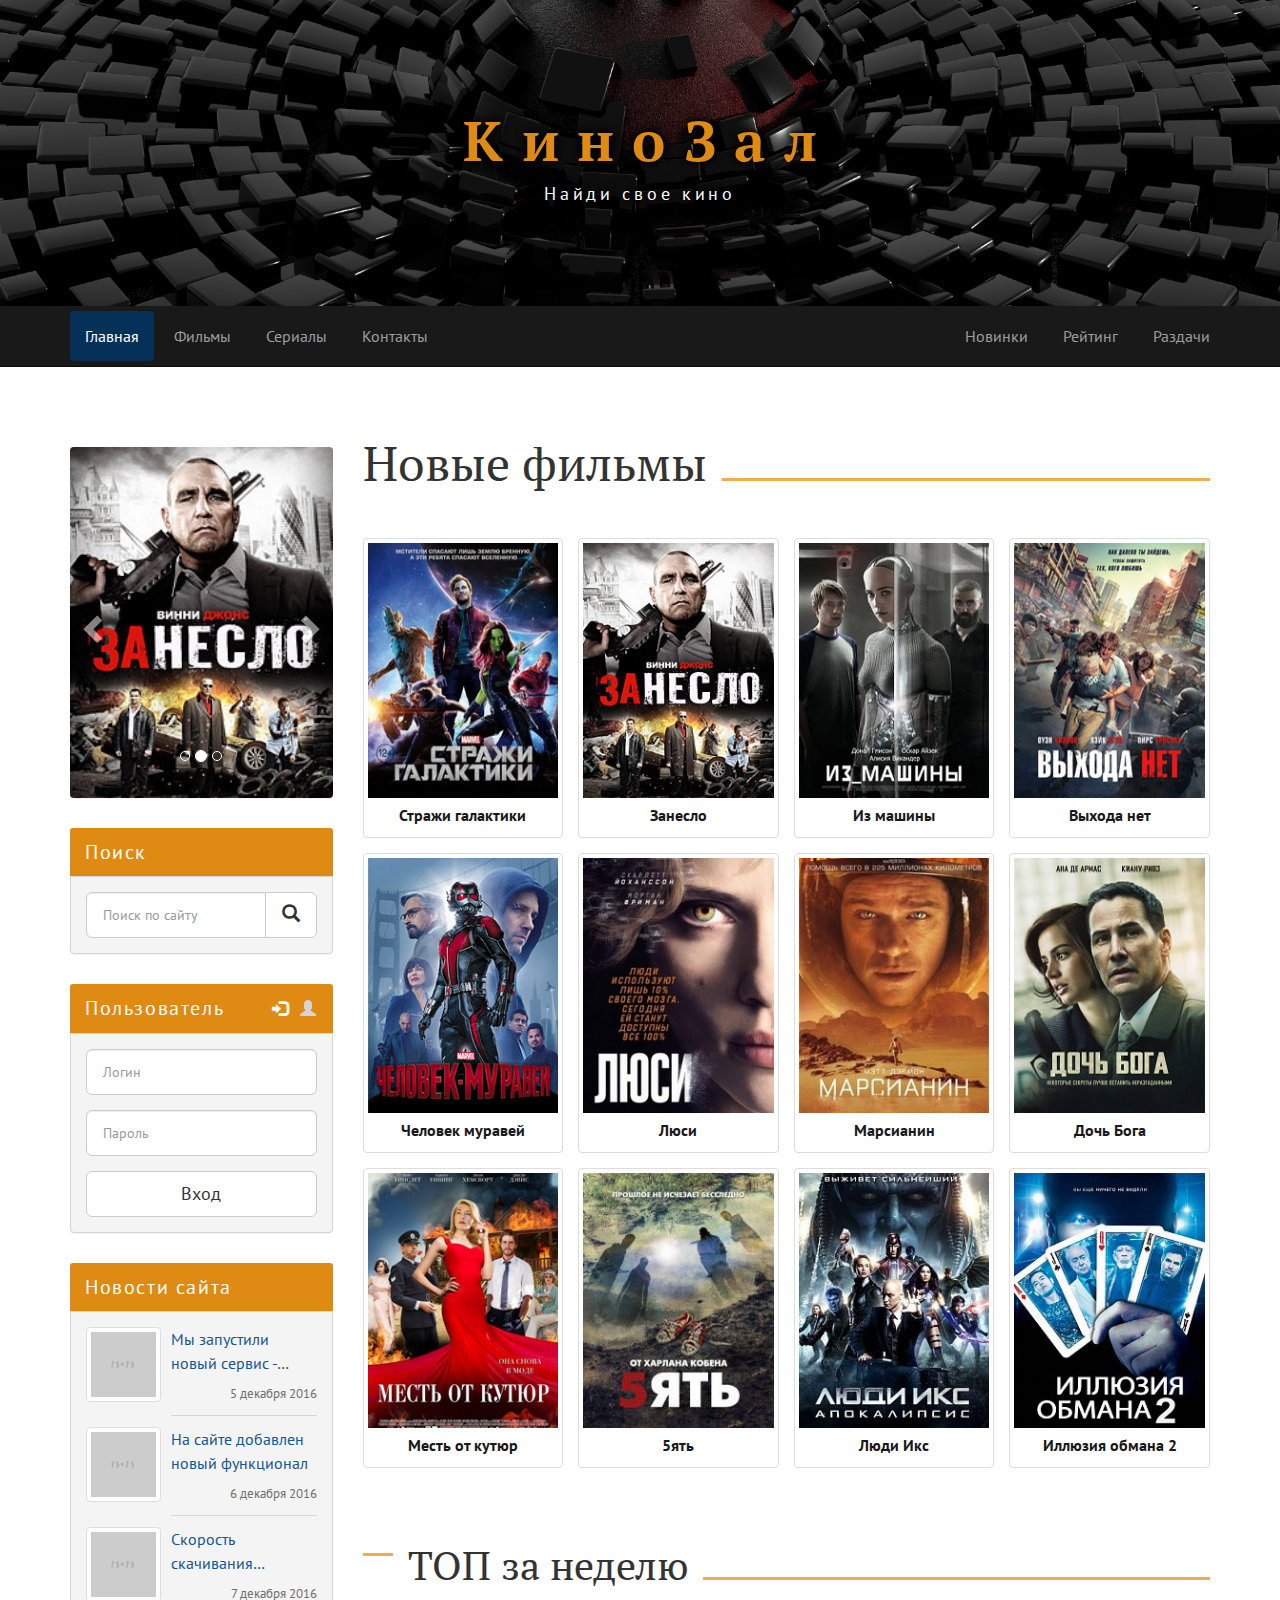
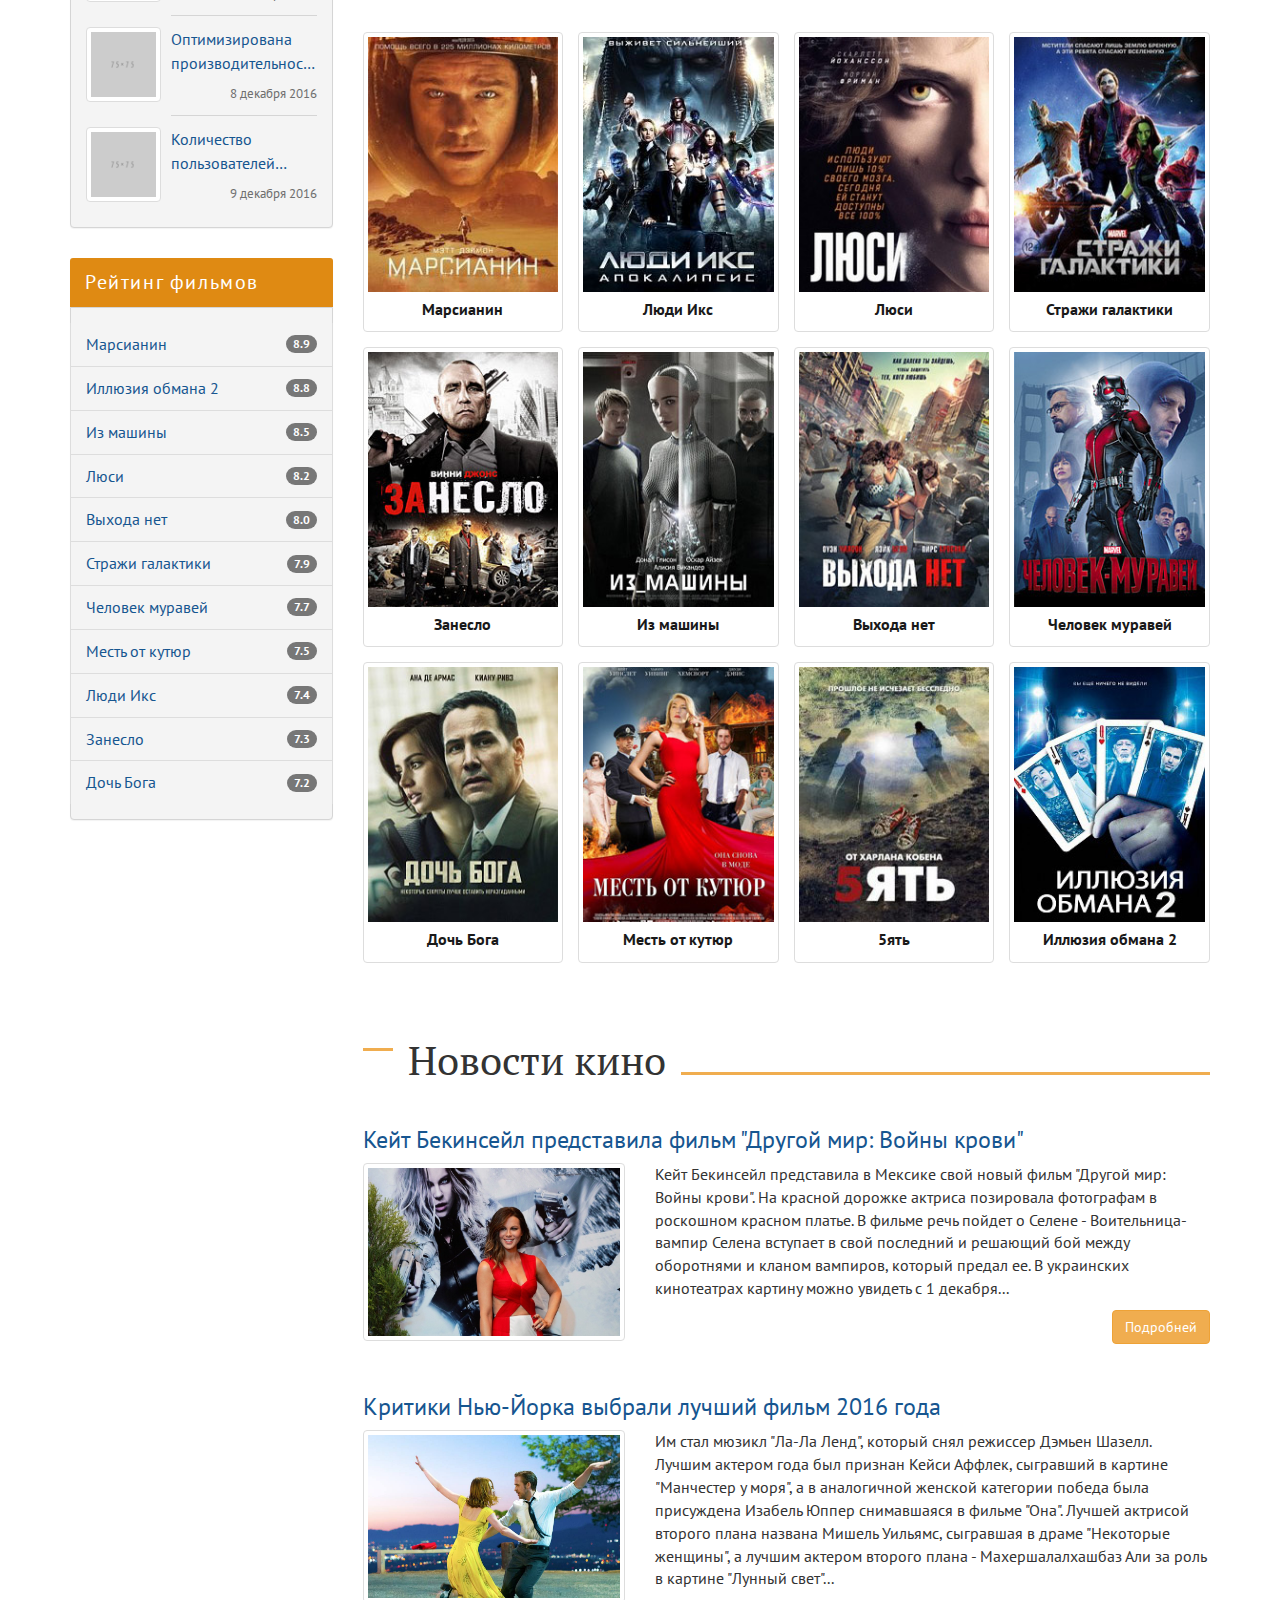
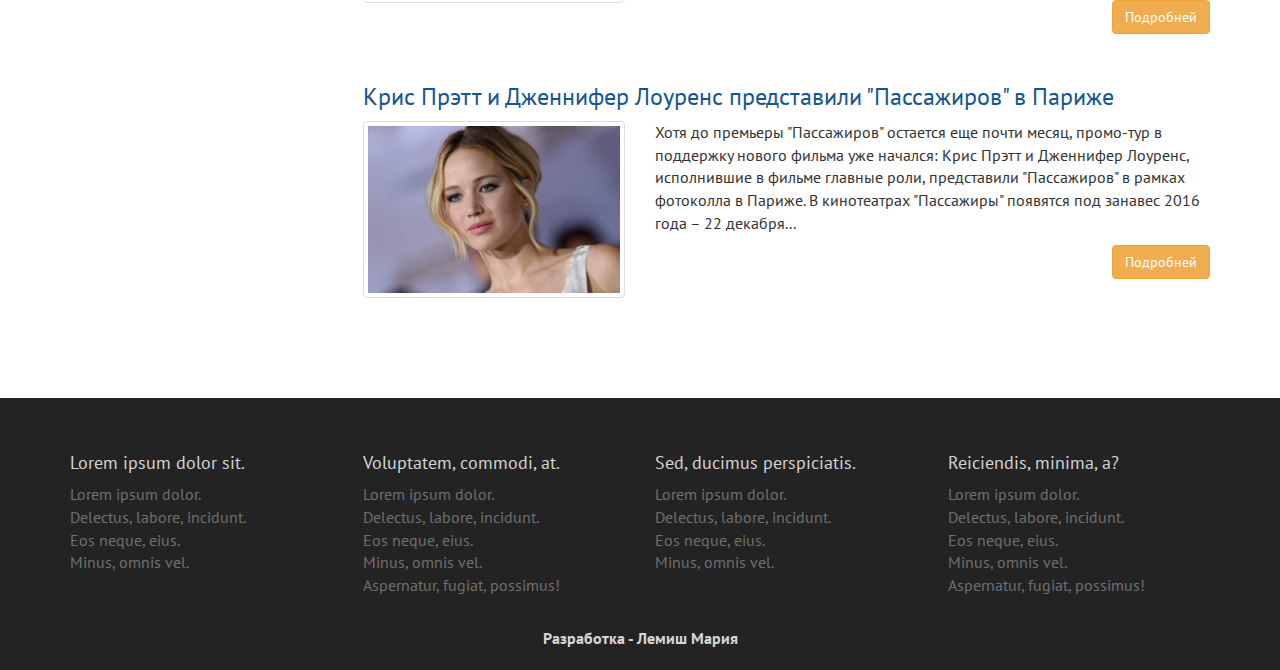
==== commit d06c5cc8: "update3" ====
--- a/index.html
+++ b/index.html
@@ -3,687 +3,692 @@
 <html lang="ru">
 
 <head>
-      <meta charset="UTF-8">
-      <meta name="viewport" content="width=device-width, initial-scale=1.0, minimum-scale=1.0">
-      <meta http-equiv="X-UA-Compatible" content="ie=edge">
-      <title>КиноЗал</title>
-      <link href="libs/bootstrap/dist/css/bootstrap.min.css" rel="stylesheet">
-      <link href="https://fonts.googleapis.com/css2?family=PT+Sans:wght@400;700&family=PT+Serif:wght@400;700&display=swap"
-            rel="stylesheet">
-      <link href="assets/css/style.css" rel="stylesheet">
-      <link rel="icon" href="assets/img/favicon.png" type="image/x-icon">
-      <!--[if lt IE 9]>
+  <meta charset="UTF-8">
+  <meta name="viewport" content="width=device-width, initial-scale=1.0, minimum-scale=1.0">
+  <meta http-equiv="X-UA-Compatible" content="ie=edge">
+  <title>КиноЗал</title>
+  <link href="libs/bootstrap/dist/css/bootstrap.min.css" rel="stylesheet">
+  <link href="https://fonts.googleapis.com/css2?family=PT+Sans:wght@400;700&family=PT+Serif:wght@400;700&display=swap"
+    rel="stylesheet">
+  <link href="assets/css/style.css" rel="stylesheet">
+  <link rel="icon" href="assets/img/favicon.png" type="image/x-icon">
+  <!--[if lt IE 9]>
   <script src="https://oss.maxcdn.com/html5shiv/3.7.3/html5shiv.min.js"></script>
   <script src="https://oss.maxcdn.com/respond/1.4.2/respond.min.js"></script>
   <![endif]-->
 </head>
 
-      <body>
-
-            <header class="header">
-              <div class="header-logo">
-                <div class="container">
-                  <a href="/">
-                    <strong class="header-logo__title">КиноЗал</strong>
-                    <span class="header-logo__description">Найди свое кино</span>
-                  </a>
+<body>
+
+  <header class="header">
+    <div class="header-logo">
+      <div class="container">
+        <a href="/">
+          <strong class="header-logo__title">КиноЗал</strong>
+          <span class="header-logo__description">Найди свое кино</span>
+        </a>
+      </div>
+    </div>
+
+    <div class="header-menu">
+      <nav class="navbar navbar-inverse navbar-static-top">
+        <div class="container">
+          <div class="navbar-header">
+            <button type="button" class="navbar-toggle collapsed" data-toggle="collapse" data-target="#navbar-top"
+              aria-expanded="false">
+              <span class="icon-bar"></span>
+              <span class="icon-bar"></span>
+              <span class="icon-bar"></span>
+            </button>
+          </div>
+
+          <div class="collapse navbar-collapse" id="navbar-top">
+            <ul class="nav navbar-nav navbar-left">
+              <li class="active"><a href="index.html">Главная</a></li>
+              <li><a href="page.html">Фильмы</a></li>
+              <li><a href="#">Сериалы</a></li>
+              <li><a href="#">Контакты</a></li>
+            </ul>
+
+            <ul class="nav navbar-nav navbar-right">
+              <li><a href="#">Новинки</a></li>
+              <li><a href="#">Рейтинг</a></li>
+              <li><a href="#">Раздачи</a></li>
+            </ul>
+          </div>
+        </div>
+      </nav>
+    </div>
+  </header>
+
+  <div class="container">
+    <div class="row">
+
+      <main class="main col-lg-9 col-lg-push-3 col-md-8 col-md-push-4">
+
+        <section class="site-search panel panel-info hidden-lg hidden-md">
+          <div class="panel-heading">Поиск</div>
+          <div class="panel-body">
+            <form action="search">
+              <div class="input-group input-group-lg">
+                <input type="search" class="form-control" placeholder="Поиск по сайту">
+                <span class="input-group-btn">
+                  <button class="btn btn-default" type="submit">
+                    <span class="glyphicon glyphicon-search" aria-hidden="true"></span>
+                  </button>
+                </span>
+              </div>
+            </form>
+          </div>
+        </section>
+
+        <section class="user-login panel panel-info hidden-lg hidden-md">
+          <div class="panel-heading">Пользователь</div>
+          <div class="panel-body">
+            <ul class="user-login__tabs nav nav-tabs" role="tablist">
+              <li role="presentation" class="active">
+                <a href="#user-login-main" aria-controls="user-login-main" role="tab" data-toggle="tab">
+                  <span class="glyphicon glyphicon-log-in" title="Вход"></span>
+                </a>
+              </li>
+              <li role="presentation">
+                <a href="#user-registration-main" aria-controls="user-registration-main" role="tab" data-toggle="tab">
+                  <span class="glyphicon glyphicon-user" title="Регистрация"></span>
+                </a>
+              </li>
+            </ul>
+            <div class="user-login__content tab-content">
+              <div role="tabpanel" class="tab-pane fade in active" id="user-login-main">
+                <form action="login">
+                  <div class="form-group">
+                    <input class="form-control input-lg" type="text" placeholder="Логин">
+                  </div>
+                  <div class="form-group">
+                    <input class="form-control input-lg" type="password" placeholder="Пароль">
+                  </div>
+                  <button class="btn btn-lg btn-default btn-block" type="submit">Вход</button>
+                </form>
+              </div>
+              <div role="tabpanel" class="tab-pane fade" id="user-registration-main">
+                <form action="login">
+                  <div class="form-group">
+                    <input class="form-control input-lg" type="text" placeholder="Логин">
+                  </div>
+                  <div class="form-group">
+                    <input class="form-control input-lg" type="password" placeholder="Пароль">
+                  </div>
+                  <div class="form-group">
+                    <input class="form-control input-lg" type="email" placeholder="Email">
+                  </div>
+                  <button class="btn btn-lg btn-default btn-block" type="submit">Регистрация</button>
+                </form>
+              </div>
+            </div>
+          </div>
+        </section>
+
+        <section class="new-films">
+          <h1 class="new-films-title">Новые фильмы</h1>
+          <div class="new-films-row row">
+            <article class="new-films-item col-lg-3 col-sm-4 col-xs-6">
+              <div class="new-films-item__thumbnail thumbnail">
+                <a href="#">
+                  <img class="new-films-item__image" src="assets/img/films/1266931.jpg" alt="Стражи галактики">
+                  <div class="new-films-item__caption caption">
+                    <h3 class="new-films-item__title">Стражи галактики</h3>
+                  </div>
+                </a>
+              </div>
+            </article>
+            <article class="new-films-item col-lg-3 col-sm-4 col-xs-6">
+              <div class="new-films-item__thumbnail thumbnail">
+                <a href="#">
+                  <img src="assets/img/films/1289488.jpg" alt="Занесло" class="new-films-item__image">
+                  <div class="new-films-item__caption caption">
+                    <h3 class="new-films-item__title">Занесло</h3>
+                  </div>
+                </a>
+              </div>
+            </article>
+            <article class="new-films-item col-lg-3 col-sm-4 col-xs-6">
+              <div class="new-films-item__thumbnail thumbnail">
+                <a href="#">
+                  <img src="assets/img/films/1341151.jpg" alt="Из машины" class="new-films-item__image">
+                  <div class="new-films-item__caption caption">
+                    <h3 class="new-films-item__title">Из машины</h3>
+                  </div>
+                </a>
+              </div>
+            </article>
+            <article class="new-films-item col-lg-3 col-sm-4 col-xs-6">
+              <div class="new-films-item__thumbnail thumbnail">
+                <a href="#">
+                  <img src="assets/img/films/1381061.jpg" alt="Выхода нет" class="new-films-item__image">
+                  <div class="new-films-item__caption caption">
+                    <h3 class="new-films-item__title">Выхода нет</h3>
+                  </div>
+                </a>
+              </div>
+            </article>
+            <article class="new-films-item col-lg-3 col-sm-4 col-xs-6">
+              <div class="new-films-item__thumbnail thumbnail">
+                <a href="#">
+                  <img src="assets/img/films/1393263.jpg" alt="Человек муравей" class="new-films-item__image">
+                  <div class="new-films-item__caption caption">
+                    <h3 class="new-films-item__title">Человек муравей</h3>
+                  </div>
+                </a>
+              </div>
+            </article>
+            <article class="new-films-item col-lg-3 col-sm-4 col-xs-6">
+              <div class="new-films-item__thumbnail thumbnail">
+                <a href="#">
+                  <img src="assets/img/films/1263242.jpg" alt="Люси" class="new-films-item__image">
+                  <div class="new-films-item__caption caption">
+                    <h3 class="new-films-item__title">Люси</h3>
+                  </div>
+                </a>
+              </div>
+            </article>
+            <article class="new-films-item col-lg-3 col-sm-4 col-xs-6">
+              <div class="new-films-item__thumbnail thumbnail">
+                <a href="#">
+                  <img src="assets/img/films/1401663.jpg" alt="Марсианин" class="new-films-item__image">
+                  <div class="new-films-item__caption caption">
+                    <h3 class="new-films-item__title">Марсианин</h3>
+                  </div>
+                </a>
+              </div>
+            </article>
+            <article class="new-films-item col-lg-3 col-sm-4 col-xs-6">
+              <div class="new-films-item__thumbnail thumbnail">
+                <a href="#">
+                  <img src="assets/img/films/1415999.jpg" alt="Дочь Бога" class="new-films-item__image">
+                  <div class="new-films-item__caption caption">
+                    <h3 class="new-films-item__title">Дочь Бога</h3>
+                  </div>
+                </a>
+              </div>
+            </article>
+            <article class="new-films-item col-lg-3 col-sm-4 col-xs-6">
+              <div class="new-films-item__thumbnail thumbnail">
+                <a href="#">
+                  <img src="assets/img/films/1423264.jpg" alt="Месть от кутюр" class="new-films-item__image">
+                  <div class="new-films-item__caption caption">
+                    <h3 class="new-films-item__title">Месть от кутюр</h3>
+                  </div>
+                </a>
+              </div>
+            </article>
+            <article class="new-films-item col-lg-3 col-sm-4 col-xs-6">
+              <div class="new-films-item__thumbnail thumbnail">
+                <a href="#">
+                  <img src="assets/img/films/1441076.jpg" alt="5ять" class="new-films-item__image">
+                  <div class="new-films-item__caption caption">
+                    <h3 class="new-films-item__title">5ять</h3>
+                  </div>
+                </a>
+              </div>
+            </article>
+            <article class="new-films-item col-lg-3 col-sm-4 col-xs-6">
+              <div class="new-films-item__thumbnail thumbnail">
+                <a href="#">
+                  <img src="assets/img/films/1453229.jpg" alt="Люди Икс" class="new-films-item__image">
+                  <div class="new-films-item__caption caption">
+                    <h3 class="new-films-item__title">Люди Икс</h3>
+                  </div>
+                </a>
+              </div>
+            </article>
+            <article class="new-films-item col-lg-3 col-sm-4 col-xs-6">
+              <div class="new-films-item__thumbnail thumbnail">
+                <a href="#">
+                  <img src="assets/img/films/1455536.jpg" alt="Иллюзия обмана 2" class="new-films-item__image">
+                  <div class="new-films-item__caption caption">
+                    <h3 class="new-films-item__title">Иллюзия обмана 2</h3>
+                  </div>
+                </a>
+              </div>
+            </article>
+          </div>
+        </section>
+
+        <section class="top-week">
+          <h2>ТОП за неделю</h2>
+          <div class="top-week-row row">
+            <article class="top-week-item col-lg-3 col-sm-4 col-xs-6">
+              <div class="top-week-item__thumbnail thumbnail">
+                <a href="#">
+                  <img src="assets/img/films/1401663.jpg" alt="Марсианин" class="top-week-item__image">
+                  <div class="top-week-item__caption caption">
+                    <h3 class="top-week-item__title">Марсианин</h3>
+                  </div>
+                </a>
+              </div>
+            </article>
+            <article class="top-week-item col-lg-3 col-sm-4 col-xs-6">
+              <div class="top-week-item__thumbnail thumbnail">
+                <a href="#">
+                  <img src="assets/img/films/1453229.jpg" alt="Люди Икс" class="top-week-item__image">
+                  <div class="top-week-item__caption caption">
+                    <h3 class="top-week-item__title">Люди Икс</h3>
+                  </div>
+                </a>
+              </div>
+            </article>
+            <article class="top-week-item col-lg-3 col-sm-4 col-xs-6">
+              <div class="top-week-item__thumbnail thumbnail">
+                <a href="#">
+                  <img src="assets/img/films/1263242.jpg" alt="Люси" class="top-week-item__image">
+                  <div class="top-week-item__caption caption">
+                    <h3 class="top-week-item__title">Люси</h3>
+                  </div>
+                </a>
+              </div>
+            </article>
+            <article class="top-week-item col-lg-3 col-sm-4 col-xs-6">
+              <div class="top-week-item__thumbnail thumbnail">
+                <a href="#">
+                  <img src="assets/img/films/1266931.jpg" alt="Стражи галактики" class="top-week-item__image">
+                  <div class="top-week-item__caption caption">
+                    <h3 class="top-week-item__title">Стражи галактики</h3>
+                  </div>
+                </a>
+              </div>
+            </article>
+            <article class="top-week-item col-lg-3 col-sm-4 col-xs-6">
+              <div class="top-week-item__thumbnail thumbnail">
+                <a href="#">
+                  <img src="assets/img/films/1289488.jpg" alt="Занесло" class="top-week-item__image">
+                  <div class="top-week-item__caption caption">
+                    <h3 class="top-week-item__title">Занесло</h3>
+                  </div>
+                </a>
+              </div>
+            </article>
+            <article class="top-week-item col-lg-3 col-sm-4 col-xs-6">
+              <div class="top-week-item__thumbnail thumbnail">
+                <a href="#">
+                  <img src="assets/img/films/1341151.jpg" alt="Из машины" class="top-week-item__image">
+                  <div class="top-week-item__caption caption">
+                    <h3 class="top-week-item__title">Из машины</h3>
+                  </div>
+                </a>
+              </div>
+            </article>
+            <article class="top-week-item col-lg-3 col-sm-4 col-xs-6">
+              <div class="top-week-item__thumbnail thumbnail">
+                <a href="#">
+                  <img src="assets/img/films/1381061.jpg" alt="Выхода нет" class="top-week-item__image">
+                  <div class="top-week-item__caption caption">
+                    <h3 class="top-week-item__title">Выхода нет</h3>
+                  </div>
+                </a>
+              </div>
+            </article>
+            <article class="top-week-item col-lg-3 col-sm-4 col-xs-6">
+              <div class="top-week-item__thumbnail thumbnail">
+                <a href="#">
+                  <img src="assets/img/films/1393263.jpg" alt="Человек муравей" class="top-week-item__image">
+                  <div class="top-week-item__caption caption">
+                    <h3 class="top-week-item__title">Человек муравей</h3>
+                  </div>
+                </a>
+              </div>
+            </article>
+            <article class="top-week-item col-lg-3 col-sm-4 col-xs-6">
+              <div class="top-week-item__thumbnail thumbnail">
+                <a href="#">
+                  <img src="assets/img/films/1415999.jpg" alt="Дочь Бога" class="top-week-item__image">
+                  <div class="top-week-item__caption caption">
+                    <h3 class="top-week-item__title">Дочь Бога</h3>
+                  </div>
+                </a>
+              </div>
+            </article>
+            <article class="top-week-item col-lg-3 col-sm-4 col-xs-6">
+              <div class="top-week-item__thumbnail thumbnail">
+                <a href="#">
+                  <img src="assets/img/films/1423264.jpg" alt="Месть от кутюр" class="top-week-item__image">
+                  <div class="top-week-item__caption caption">
+                    <h3 class="top-week-item__title">Месть от кутюр</h3>
+                  </div>
+                </a>
+              </div>
+            </article>
+            <article class="top-week-item col-lg-3 col-sm-4 col-xs-6">
+              <div class="top-week-item__thumbnail thumbnail">
+                <a href="#">
+                  <img src="assets/img/films/1441076.jpg" alt="5ять" class="top-week-item__image">
+                  <div class="top-week-item__caption caption">
+                    <h3 class="top-week-item__title">5ять</h3>
+                  </div>
+                </a>
+              </div>
+            </article>
+            <article class="top-week-item col-lg-3 col-sm-4 col-xs-6">
+              <div class="top-week-item__thumbnail thumbnail">
+                <a href="#">
+                  <img src="assets/img/films/1455536.jpg" alt="Иллюзия обмана 2" class="top-week-item__image">
+                  <div class="top-week-item__caption caption">
+                    <h3 class="top-week-item__title">Иллюзия обмана 2</h3>
+                  </div>
+                </a>
+              </div>
+            </article>
+          </div>
+        </section>
+
+        <section class="film-news">
+          <h2>Новости кино</h2>
+          <article class="film-news-item">
+            <h3><a href="#">Кейт Бекинсейл представила фильм "Другой мир: Войны крови"</a></h3>
+            <div class="row">
+              <div class="col-sm-4">
+                <div class="film-news-item__thumbnail thumbnail">
+                  <img class="film-news-item__image" src="assets/img/news/news-1.jpg" alt="image">
                 </div>
               </div>
-            
-              <div class="header-menu">
-                <nav class="navbar navbar-inverse navbar-static-top">
-                  <div class="container">
-                    <div class="navbar-header">
-                      <button type="button" class="navbar-toggle collapsed" data-toggle="collapse" data-target="#navbar-top" aria-expanded="false">
-                        <span class="icon-bar"></span>
-                        <span class="icon-bar"></span>
-                        <span class="icon-bar"></span>
-                      </button>
-                    </div>
-            
-                    <div class="collapse navbar-collapse" id="navbar-top">
-                      <ul class="nav navbar-nav navbar-left">
-                        <li class="active"><a href="index.html">Главная</a></li>
-                        <li><a href="page.html">Фильмы</a></li>
-                        <li><a href="#">Сериалы</a></li>
-                        <li><a href="#">Контакты</a></li>
-                      </ul>
-            
-                      <ul class="nav navbar-nav navbar-right">
-                        <li><a href="#">Новинки</a></li>
-                        <li><a href="#">Рейтинг</a></li>
-                        <li><a href="#">Раздачи</a></li>
-                      </ul>
-                    </div>
-                  </div>
-                </nav>
-              </div>
-            </header>
-            
-            <div class="container">
-              <div class="row">
-            
-                <main class="main col-lg-9 col-lg-push-3 col-md-8 col-md-push-4">
-            
-                  <section class="site-search panel panel-info hidden-lg hidden-md">
-                    <div class="panel-heading">Поиск</div>
-                    <div class="panel-body">
-                      <form action="search">
-                        <div class="input-group input-group-lg">
-                          <input type="search" class="form-control" placeholder="Поиск по сайту">
-                          <span class="input-group-btn">
-                              <button class="btn btn-default" type="submit">
-                                <span class="glyphicon glyphicon-search" aria-hidden="true"></span>
-                              </button>
-                            </span>
-                        </div>
-                      </form>
-                    </div>
-                  </section>
-            
-                  <section class="user-login panel panel-info hidden-lg hidden-md">
-                    <div class="panel-heading">Пользователь</div>
-                    <div class="panel-body">
-                      <ul class="user-login__tabs nav nav-tabs" role="tablist">
-                        <li role="presentation" class="active">
-                          <a href="#user-login-main" aria-controls="user-login-main" role="tab" data-toggle="tab">
-                            <span class="glyphicon glyphicon-log-in" title="Вход"></span>
-                          </a>
-                        </li>
-                        <li role="presentation">
-                          <a href="#user-registration-main" aria-controls="user-registration-main" role="tab" data-toggle="tab">
-                            <span class="glyphicon glyphicon-user" title="Регистрация"></span>
-                          </a>
-                        </li>
-                      </ul>
-                      <div class="user-login__content tab-content">
-                        <div role="tabpanel" class="tab-pane fade in active" id="user-login-main">
-                          <form action="login">
-                            <div class="form-group">
-                              <input class="form-control input-lg" type="text" placeholder="Логин">
-                            </div>
-                            <div class="form-group">
-                              <input class="form-control input-lg" type="password" placeholder="Пароль">
-                            </div>
-                            <button class="btn btn-lg btn-default btn-block" type="submit">Вход</button>
-                          </form>
-                        </div>
-                        <div role="tabpanel" class="tab-pane fade" id="user-registration-main">
-                          <form action="login">
-                            <div class="form-group">
-                              <input class="form-control input-lg" type="text" placeholder="Логин">
-                            </div>
-                            <div class="form-group">
-                              <input class="form-control input-lg" type="password" placeholder="Пароль">
-                            </div>
-                            <div class="form-group">
-                              <input class="form-control input-lg" type="email" placeholder="Email">
-                            </div>
-                            <button class="btn btn-lg btn-default btn-block" type="submit">Регистрация</button>
-                          </form>
-                        </div>
-                      </div>
-                    </div>
-                  </section>
-            
-                  <section class="new-films">
-                    <h1 class="new-films-title">Новые фильмы</h1>
-                    <div class="new-films-row row">
-                      <article class="new-films-item col-lg-3 col-sm-4 col-xs-6">
-                        <div class="new-films-item__thumbnail thumbnail">
-                          <a href="#">
-                            <img class="new-films-item__image" src="assets/img/films/1266931.jpg" alt="Стражи галактики">
-                            <div class="new-films-item__caption caption">
-                              <h3 class="new-films-item__title">Стражи галактики</h3>
-                            </div>
-                          </a>
-                        </div>
-                      </article>
-                      <article class="new-films-item col-lg-3 col-sm-4 col-xs-6">
-                        <div class="new-films-item__thumbnail thumbnail">
-                          <a href="#">
-                            <img src="assets/img/films/1289488.jpg" alt="Занесло" class="new-films-item__image">
-                            <div class="new-films-item__caption caption">
-                              <h3 class="new-films-item__title">Занесло</h3>
-                            </div>
-                          </a>
-                        </div>
-                      </article>
-                      <article class="new-films-item col-lg-3 col-sm-4 col-xs-6">
-                        <div class="new-films-item__thumbnail thumbnail">
-                          <a href="#">
-                            <img src="assets/img/films/1341151.jpg" alt="Из машины" class="new-films-item__image">
-                            <div class="new-films-item__caption caption">
-                              <h3 class="new-films-item__title">Из машины</h3>
-                            </div>
-                          </a>
-                        </div>
-                      </article>
-                      <article class="new-films-item col-lg-3 col-sm-4 col-xs-6">
-                        <div class="new-films-item__thumbnail thumbnail">
-                          <a href="#">
-                            <img src="assets/img/films/1381061.jpg" alt="Выхода нет" class="new-films-item__image">
-                            <div class="new-films-item__caption caption">
-                              <h3 class="new-films-item__title">Выхода нет</h3>
-                            </div>
-                          </a>
-                        </div>
-                      </article>
-                      <article class="new-films-item col-lg-3 col-sm-4 col-xs-6">
-                        <div class="new-films-item__thumbnail thumbnail">
-                          <a href="#">
-                            <img src="assets/img/films/1393263.jpg" alt="Человек муравей" class="new-films-item__image">
-                            <div class="new-films-item__caption caption">
-                              <h3 class="new-films-item__title">Человек муравей</h3>
-                            </div>
-                          </a>
-                        </div>
-                      </article>
-                      <article class="new-films-item col-lg-3 col-sm-4 col-xs-6">
-                        <div class="new-films-item__thumbnail thumbnail">
-                          <a href="#">
-                            <img src="assets/img/films/1263242.jpg" alt="Люси" class="new-films-item__image">
-                            <div class="new-films-item__caption caption">
-                              <h3 class="new-films-item__title">Люси</h3>
-                            </div>
-                          </a>
-                        </div>
-                      </article>
-                      <article class="new-films-item col-lg-3 col-sm-4 col-xs-6">
-                        <div class="new-films-item__thumbnail thumbnail">
-                          <a href="#">
-                            <img src="assets/img/films/1401663.jpg" alt="Марсианин" class="new-films-item__image">
-                            <div class="new-films-item__caption caption">
-                              <h3 class="new-films-item__title">Марсианин</h3>
-                            </div>
-                          </a>
-                        </div>
-                      </article>
-                      <article class="new-films-item col-lg-3 col-sm-4 col-xs-6">
-                        <div class="new-films-item__thumbnail thumbnail">
-                          <a href="#">
-                            <img src="assets/img/films/1415999.jpg" alt="Дочь Бога" class="new-films-item__image">
-                            <div class="new-films-item__caption caption">
-                              <h3 class="new-films-item__title">Дочь Бога</h3>
-                            </div>
-                          </a>
-                        </div>
-                      </article>
-                      <article class="new-films-item col-lg-3 col-sm-4 col-xs-6">
-                        <div class="new-films-item__thumbnail thumbnail">
-                          <a href="#">
-                            <img src="assets/img/films/1423264.jpg" alt="Месть от кутюр" class="new-films-item__image">
-                            <div class="new-films-item__caption caption">
-                              <h3 class="new-films-item__title">Месть от кутюр</h3>
-                            </div>
-                          </a>
-                        </div>
-                      </article>
-                      <article class="new-films-item col-lg-3 col-sm-4 col-xs-6">
-                        <div class="new-films-item__thumbnail thumbnail">
-                          <a href="#">
-                            <img src="assets/img/films/1441076.jpg" alt="5ять" class="new-films-item__image">
-                            <div class="new-films-item__caption caption">
-                              <h3 class="new-films-item__title">5ять</h3>
-                            </div>
-                          </a>
-                        </div>
-                      </article>
-                      <article class="new-films-item col-lg-3 col-sm-4 col-xs-6">
-                        <div class="new-films-item__thumbnail thumbnail">
-                          <a href="#">
-                            <img src="assets/img/films/1453229.jpg" alt="Люди Икс" class="new-films-item__image">
-                            <div class="new-films-item__caption caption">
-                              <h3 class="new-films-item__title">Люди Икс</h3>
-                            </div>
-                          </a>
-                        </div>
-                      </article>
-                      <article class="new-films-item col-lg-3 col-sm-4 col-xs-6">
-                        <div class="new-films-item__thumbnail thumbnail">
-                          <a href="#">
-                            <img src="assets/img/films/1455536.jpg" alt="Иллюзия обмана 2" class="new-films-item__image">
-                            <div class="new-films-item__caption caption">
-                              <h3 class="new-films-item__title">Иллюзия обмана 2</h3>
-                            </div>
-                          </a>
-                        </div>
-                      </article>
-                    </div>
-                  </section>
-            
-                  <section class="top-week">
-                    <h2>ТОП за неделю</h2>
-                    <div class="top-week-row row">
-                      <article class="top-week-item col-lg-3 col-sm-4 col-xs-6">
-                        <div class="top-week-item__thumbnail thumbnail">
-                          <a href="#">
-                            <img src="assets/img/films/1401663.jpg" alt="Марсианин" class="top-week-item__image">
-                            <div class="top-week-item__caption caption">
-                              <h3 class="top-week-item__title">Марсианин</h3>
-                            </div>
-                          </a>
-                        </div>
-                      </article>
-                      <article class="top-week-item col-lg-3 col-sm-4 col-xs-6">
-                        <div class="top-week-item__thumbnail thumbnail">
-                          <a href="#">
-                            <img src="assets/img/films/1453229.jpg" alt="Люди Икс" class="top-week-item__image">
-                            <div class="top-week-item__caption caption">
-                              <h3 class="top-week-item__title">Люди Икс</h3>
-                            </div>
-                          </a>
-                        </div>
-                      </article>
-                      <article class="top-week-item col-lg-3 col-sm-4 col-xs-6">
-                        <div class="top-week-item__thumbnail thumbnail">
-                          <a href="#">
-                            <img src="assets/img/films/1263242.jpg" alt="Люси" class="top-week-item__image">
-                            <div class="top-week-item__caption caption">
-                              <h3 class="top-week-item__title">Люси</h3>
-                            </div>
-                          </a>
-                        </div>
-                      </article>
-                      <article class="top-week-item col-lg-3 col-sm-4 col-xs-6">
-                        <div class="top-week-item__thumbnail thumbnail">
-                          <a href="#">
-                            <img src="assets/img/films/1266931.jpg" alt="Стражи галактики" class="top-week-item__image">
-                            <div class="top-week-item__caption caption">
-                              <h3 class="top-week-item__title">Стражи галактики</h3>
-                            </div>
-                          </a>
-                        </div>
-                      </article>
-                      <article class="top-week-item col-lg-3 col-sm-4 col-xs-6">
-                        <div class="top-week-item__thumbnail thumbnail">
-                          <a href="#">
-                            <img src="assets/img/films/1289488.jpg" alt="Занесло" class="top-week-item__image">
-                            <div class="top-week-item__caption caption">
-                              <h3 class="top-week-item__title">Занесло</h3>
-                            </div>
-                          </a>
-                        </div>
-                      </article>
-                      <article class="top-week-item col-lg-3 col-sm-4 col-xs-6">
-                        <div class="top-week-item__thumbnail thumbnail">
-                          <a href="#">
-                            <img src="assets/img/films/1341151.jpg" alt="Из машины" class="top-week-item__image">
-                            <div class="top-week-item__caption caption">
-                              <h3 class="top-week-item__title">Из машины</h3>
-                            </div>
-                          </a>
-                        </div>
-                      </article>
-                      <article class="top-week-item col-lg-3 col-sm-4 col-xs-6">
-                        <div class="top-week-item__thumbnail thumbnail">
-                          <a href="#">
-                            <img src="assets/img/films/1381061.jpg" alt="Выхода нет" class="top-week-item__image">
-                            <div class="top-week-item__caption caption">
-                              <h3 class="top-week-item__title">Выхода нет</h3>
-                            </div>
-                          </a>
-                        </div>
-                      </article>
-                      <article class="top-week-item col-lg-3 col-sm-4 col-xs-6">
-                        <div class="top-week-item__thumbnail thumbnail">
-                          <a href="#">
-                            <img src="assets/img/films/1393263.jpg" alt="Человек муравей" class="top-week-item__image">
-                            <div class="top-week-item__caption caption">
-                              <h3 class="top-week-item__title">Человек муравей</h3>
-                            </div>
-                          </a>
-                        </div>
-                      </article>
-                      <article class="top-week-item col-lg-3 col-sm-4 col-xs-6">
-                        <div class="top-week-item__thumbnail thumbnail">
-                          <a href="#">
-                            <img src="assets/img/films/1415999.jpg" alt="Дочь Бога" class="top-week-item__image">
-                            <div class="top-week-item__caption caption">
-                              <h3 class="top-week-item__title">Дочь Бога</h3>
-                            </div>
-                          </a>
-                        </div>
-                      </article>
-                      <article class="top-week-item col-lg-3 col-sm-4 col-xs-6">
-                        <div class="top-week-item__thumbnail thumbnail">
-                          <a href="#">
-                            <img src="assets/img/films/1423264.jpg" alt="Месть от кутюр" class="top-week-item__image">
-                            <div class="top-week-item__caption caption">
-                              <h3 class="top-week-item__title">Месть от кутюр</h3>
-                            </div>
-                          </a>
-                        </div>
-                      </article>
-                      <article class="top-week-item col-lg-3 col-sm-4 col-xs-6">
-                        <div class="top-week-item__thumbnail thumbnail">
-                          <a href="#">
-                            <img src="assets/img/films/1441076.jpg" alt="5ять" class="top-week-item__image">
-                            <div class="top-week-item__caption caption">
-                              <h3 class="top-week-item__title">5ять</h3>
-                            </div>
-                          </a>
-                        </div>
-                      </article>
-                      <article class="top-week-item col-lg-3 col-sm-4 col-xs-6">
-                        <div class="top-week-item__thumbnail thumbnail">
-                          <a href="#">
-                            <img src="assets/img/films/1455536.jpg" alt="Иллюзия обмана 2" class="top-week-item__image">
-                            <div class="top-week-item__caption caption">
-                              <h3 class="top-week-item__title">Иллюзия обмана 2</h3>
-                            </div>
-                          </a>
-                        </div>
-                      </article>
-                    </div>
-                  </section>
-            
-                  <section class="film-news">
-                    <h2>Новости кино</h2>
-                    <article class="film-news-item">
-                      <h3><a href="#">Кейт Бекинсейл представила фильм "Другой мир: Войны крови"</a></h3>
-                      <div class="row">
-                        <div class="col-sm-4">
-                          <div class="film-news-item__thumbnail thumbnail">
-                            <img class="film-news-item__image" src="assets/img/news/news-1.jpg" alt="image">
-                          </div>
-                        </div>
-                        <div class="col-sm-8">
-                          <p class="film-news-item__text">Кейт Бекинсейл представила в Мексике свой новый фильм "Другой мир: Войны
-                            крови". На красной дорожке актриса позировала фотографам в роскошном красном платье. В фильме речь
-                            пойдет о Селене - Воительница-вампир Селена вступает в свой последний и решающий бой между оборотнями
-                            и кланом вампиров, который предал ее. В украинских кинотеатрах картину можно увидеть с 1 декабря...
-                          </p>
-                          <a href="#" class="film-news-item__button btn btn-warning">Подробней</a>
-                        </div>
-                      </div>
-                    </article>
-                    <article class="film-news-item">
-                      <h3><a href="#">Критики Нью-Йорка выбрали лучший фильм 2016 года</a></h3>
-                      <div class="row">
-                        <div class="col-sm-4">
-                          <div class="film-news-item__thumbnail thumbnail">
-                            <img class="film-news-item__image" src="assets/img/news/news-2.jpg" alt="image">
-                          </div>
-                        </div>
-                        <div class="col-sm-8">
-                          <p class="film-news-item__text">Им стал мюзикл "Ла-Ла Ленд", который снял режиссер Дэмьен Шазелл. Лучшим
-                            актером года был признан Кейси Аффлек, сыгравший в картине "Манчестер у моря", а в аналогичной женской
-                            категории победа была присуждена Изабель Юппер снимавшаяся в фильме "Она". Лучшей актрисой второго
-                            плана названа Мишель Уильямс, сыгравшая в драме "Некоторые женщины", а лучшим актером второго плана -
-                            Махершалалхашбаз Али за роль в картине "Лунный свет"...</p>
-                          <a href="#" class="film-news-item__button btn btn-warning">Подробней</a>
-                        </div>
-                      </div>
-                    </article>
-                    <article class="film-news-item">
-                      <h3><a href="#">Крис Прэтт и Дженнифер Лоуренс представили "Пассажиров" в Париже</a></h3>
-                      <div class="row">
-                        <div class="col-sm-4">
-                          <div class="film-news-item__thumbnail thumbnail">
-                            <img class="film-news-item__image" src="assets/img/news/news-3.jpg" alt="image">
-                          </div>
-                        </div>
-                        <div class="col-sm-8">
-                          <p class="film-news-item__text">Хотя до премьеры "Пассажиров" остается еще почти месяц, промо-тур в
-                            поддержку нового фильма уже начался: Крис Прэтт и Дженнифер Лоуренс, исполнившие в фильме главные
-                            роли, представили "Пассажиров" в рамках фотоколла в Париже. В кинотеатрах "Пассажиры" появятся под
-                            занавес 2016 года – 22 декабря...</p>
-                          <a href="#" class="film-news-item__button btn btn-warning">Подробней</a>
-                        </div>
-                      </div>
-                    </article>
-                  </section>
-            
-                </main>
-            
-                <aside class="left-sidebar col-lg-3 col-lg-pull-9 col-md-4 col-md-pull-8">
-            
-                  <div class="vertical-slider panel panel-info hidden-sm hidden-xs">
-                    <div id="vertical-carousel" class="carousel slide" data-ride="carousel">
-                      <ol class="carousel-indicators">
-                        <li data-target="#vertical-carousel" data-slide-to="0" class=""></li>
-                        <li data-target="#vertical-carousel" data-slide-to="1" class="active"></li>
-                        <li data-target="#vertical-carousel" data-slide-to="2" class=""></li>
-                      </ol>
-            
-                      <div class="carousel-inner" role="listbox">
-                        <div class="item">
-                          <img class="vertical-slider__image" src="assets/img/films/1263242.jpg" alt="img">
-                        </div>
-                        <div class="item active">
-                          <img class="vertical-slider__image" src="assets/img/films/1289488.jpg" alt="img">
-                        </div>
-                        <div class="item">
-                          <img class="vertical-slider__image" src="assets/img/films/1401663.jpg" alt="img">
-                        </div>
-                      </div>
-            
-                      <a class="left carousel-control" href="#vertical-carousel" role="button" data-slide="prev">
-                        <span class="glyphicon glyphicon-chevron-left" aria-hidden="true"></span>
-                        <span class="sr-only">Previous</span>
-                      </a>
-                      <a class="right carousel-control" href="#vertical-carousel" role="button" data-slide="next">
-                        <span class="glyphicon glyphicon-chevron-right" aria-hidden="true"></span>
-                        <span class="sr-only">Next</span>
-                      </a>
-                    </div>
-                  </div>
-            
-                  <div class="site-search panel panel-info hidden-sm hidden-xs">
-                    <div class="panel-heading">Поиск</div>
-                    <div class="panel-body">
-                      <form action="search">
-                        <div class="input-group input-group-lg">
-                          <input type="search" class="form-control" placeholder="Поиск по сайту">
-                          <span class="input-group-btn">
-                              <button class="btn btn-default" type="submit">
-                                <span class="glyphicon glyphicon-search" aria-hidden="true"></span>
-                              </button>
-                            </span>
-                        </div>
-                      </form>
-                    </div>
-                  </div>
-            
-                  <div class="user-login panel panel-info hidden-sm hidden-xs">
-                    <div class="panel-heading">Пользователь</div>
-                    <div class="panel-body">
-                      <ul class="user-login__tabs nav nav-tabs" role="tablist">
-                        <li role="presentation" class="active">
-                          <a href="#user-login-sidebar" aria-controls="user-login-sidebar" role="tab" data-toggle="tab">
-                            <span class="glyphicon glyphicon-log-in" title="Вход"></span>
-                          </a>
-                        </li>
-                        <li role="presentation">
-                          <a href="#user-registration-sidebar" aria-controls="user-registration-sidebar" role="tab" data-toggle="tab">
-                            <span class="glyphicon glyphicon-user" title="Регистрация"></span>
-                          </a>
-                        </li>
-                      </ul>
-                      <div class="user-login__content tab-content">
-                        <div role="tabpanel" class="tab-pane fade in active" id="user-login-sidebar">
-                          <form action="login">
-                            <div class="form-group">
-                              <input class="form-control input-lg" type="text" placeholder="Логин">
-                            </div>
-                            <div class="form-group">
-                              <input class="form-control input-lg" type="password" placeholder="Пароль">
-                            </div>
-                            <button class="btn btn-lg btn-default btn-block" type="submit">Вход</button>
-                          </form>
-                        </div>
-                        <div role="tabpanel" class="tab-pane fade" id="user-registration-sidebar">
-                          <form action="registration">
-                            <div class="form-group">
-                              <input class="form-control input-lg" type="text" placeholder="Логин">
-                            </div>
-                            <div class="form-group">
-                              <input class="form-control input-lg" type="password" placeholder="Пароль">
-                            </div>
-                            <div class="form-group">
-                              <input class="form-control input-lg" type="email" placeholder="Email">
-                            </div>
-                            <button class="btn btn-lg btn-default btn-block" type="submit">Регистрация</button>
-                          </form>
-                        </div>
-                      </div>
-                    </div>
-                  </div>
-            
-                  <div class="site-news panel panel-info">
-                    <div class="panel-heading">Новости сайта</div>
-                    <div class="panel-body">
-                      <div class="site-news-item">
-                        <div class="site-news-item__thumbnail thumbnail">
-                          <img class="site-news-item__image" src="assets/img/75x75.png" alt="">
-                        </div>
-                        <div class="site-news-item__title">
-                          <a class="site-news-item__link" href="#">Мы запустили новый сервис - КиноМонстр</a>
-                        </div>
-                        <div class="site-news-item__date">5 декабря 2016</div>
-                      </div>
-                      <div class="site-news-item">
-                        <div class="site-news-item__thumbnail thumbnail">
-                          <img class="site-news-item__image" src="assets/img/75x75.png" alt="">
-                        </div>
-                        <div class="site-news-item__title">
-                          <a class="site-news-item__link" href="#">На сайте добавлен новый функционал</a>
-                        </div>
-                        <div class="site-news-item__date">6 декабря 2016</div>
-                      </div>
-                      <div class="site-news-item">
-                        <div class="site-news-item__thumbnail thumbnail">
-                          <img class="site-news-item__image" src="assets/img/75x75.png" alt="">
-                        </div>
-                        <div class="site-news-item__title">
-                          <a class="site-news-item__link" href="#">Скорость скачивания фильмов увеличена</a>
-                        </div>
-                        <div class="site-news-item__date">7 декабря 2016</div>
-                      </div>
-                      <div class="site-news-item">
-                        <div class="site-news-item__thumbnail thumbnail">
-                          <img class="site-news-item__image" src="assets/img/75x75.png" alt="">
-                        </div>
-                        <div class="site-news-item__title">
-                          <a class="site-news-item__link" href="#">Оптимизирована производительность сервера</a>
-                        </div>
-                        <div class="site-news-item__date">8 декабря 2016</div>
-                      </div>
-                      <div class="site-news-item">
-                        <div class="site-news-item__thumbnail thumbnail">
-                          <img class="site-news-item__image" src="assets/img/75x75.png" alt="">
-                        </div>
-                        <div class="site-news-item__title">
-                          <a class="site-news-item__link" href="#">Количество пользователей перевалила за 10 000</a>
-                        </div>
-                        <div class="site-news-item__date">9 декабря 2016</div>
-                      </div>
-                    </div>
-                  </div>
-            
-                  <div class="top-films panel panel-info">
-                    <div class="panel-heading">Рейтинг фильмов</div>
-                    <div class="top-films__body panel-body">
-                      <div class="top-films__list list-group">
-                        <a class="top-films__item list-group-item" href="#">Марсианин
-                          <span class="top-films__badge badge">8.9</span></a>
-                        <a class="top-films__item list-group-item" href="#">Иллюзия обмана 2
-                          <span class="top-films__badge badge">8.8</span></a>
-                        <a class="top-films__item list-group-item" href="#">Из машины
-                          <span class="top-films__badge badge">8.5</span></a>
-                        <a class="top-films__item list-group-item" href="#">Люси
-                          <span class="top-films__badge badge">8.2</span></a>
-                        <a class="top-films__item list-group-item" href="#">Выхода нет
-                          <span class="top-films__badge badge">8.0</span></a>
-                        <a class="top-films__item list-group-item" href="#">Стражи галактики
-                          <span class="top-films__badge badge">7.9</span></a>
-                        <a class="top-films__item list-group-item" href="#">Человек муравей
-                          <span class="top-films__badge badge">7.7</span></a>
-                        <a class="top-films__item list-group-item" href="#">Месть от кутюр
-                          <span class="top-films__badge badge">7.5</span></a>
-                        <a class="top-films__item list-group-item" href="#">Люди Икс
-                          <span class="top-films__badge badge">7.4</span></a>
-                        <a class="top-films__item list-group-item" href="#">Занесло
-                          <span class="top-films__badge badge">7.3</span></a>
-                        <a class="top-films__item list-group-item" href="#">Дочь Бога
-                          <span class="top-films__badge badge">7.2</span></a>
-                      </div>
-                    </div>
-                  </div>
-            
-                </aside>
-              </div>
-            </div>
-            
-            <footer class="footer">
-              <div class="container-fluid">
-                <div class="row">
-                  <div class="container">
-                    <div class="row">
-            
-                      <div class="footer-top">
-            
-                        <div class="footer-first col-md-3 col-xs-6">
-                          <h4>Lorem ipsum dolor sit.</h4>
-                          <ul>
-                            <li><a href="#">Lorem ipsum dolor.</a></li>
-                            <li><a href="#">Delectus, labore, incidunt.</a></li>
-                            <li><a href="#">Eos neque, eius.</a></li>
-                            <li><a href="#">Minus, omnis vel.</a></li>
-                          </ul>
-                        </div>
-            
-                        <div class="footer-second col-md-3 col-xs-6">
-                          <h4>Voluptatem, commodi, at.</h4>
-                          <ul>
-                            <li><a href="#">Lorem ipsum dolor.</a></li>
-                            <li><a href="#">Delectus, labore, incidunt.</a></li>
-                            <li><a href="#">Eos neque, eius.</a></li>
-                            <li><a href="#">Minus, omnis vel.</a></li>
-                            <li><a href="#">Aspernatur, fugiat, possimus!</a></li>
-                          </ul>
-                        </div>
-            
-                        <div class="footer-third col-md-3 col-xs-6">
-                          <h4>Sed, ducimus perspiciatis.</h4>
-                          <ul>
-                            <li><a href="#">Lorem ipsum dolor.</a></li>
-                            <li><a href="#">Delectus, labore, incidunt.</a></li>
-                            <li><a href="#">Eos neque, eius.</a></li>
-                            <li><a href="#">Minus, omnis vel.</a></li>
-                          </ul>
-                        </div>
-            
-                        <div class="footer-fourth col-md-3 col-xs-6">
-                          <h4>Reiciendis, minima, a?</h4>
-                          <ul>
-                            <li><a href="#">Lorem ipsum dolor.</a></li>
-                            <li><a href="#">Delectus, labore, incidunt.</a></li>
-                            <li><a href="#">Eos neque, eius.</a></li>
-                            <li><a href="#">Minus, omnis vel.</a></li>
-                            <li><a href="#">Aspernatur, fugiat, possimus!</a></li>
-                          </ul>
-                        </div>
-            
-                      </div>
-                    </div>
-            
-                    <div class="row">
-                      <div class="footer-bottom">
-                      </div>
-                    </div>
-                  </div>
+              <div class="col-sm-8">
+                <p class="film-news-item__text">Кейт Бекинсейл представила в Мексике свой новый фильм "Другой мир: Войны
+                  крови". На красной дорожке актриса позировала фотографам в роскошном красном платье. В фильме речь
+                  пойдет о Селене - Воительница-вампир Селена вступает в свой последний и решающий бой между оборотнями
+                  и кланом вампиров, который предал ее. В украинских кинотеатрах картину можно увидеть с 1 декабря...
+                </p>
+                <a href="#" class="film-news-item__button btn btn-warning">Подробней</a>
+              </div>
+            </div>
+          </article>
+          <article class="film-news-item">
+            <h3><a href="#">Критики Нью-Йорка выбрали лучший фильм 2016 года</a></h3>
+            <div class="row">
+              <div class="col-sm-4">
+                <div class="film-news-item__thumbnail thumbnail">
+                  <img class="film-news-item__image" src="assets/img/news/news-2.jpg" alt="image">
                 </div>
-            
-              </div>
-            </footer>
-            
-            <script src="libs/jquery/dist/jquery.min.js"></script>
-            <script src="libs/bootstrap/dist/js/bootstrap.min.js"></script>
-            
-            
-            
-            </body>
+              </div>
+              <div class="col-sm-8">
+                <p class="film-news-item__text">Им стал мюзикл "Ла-Ла Ленд", который снял режиссер Дэмьен Шазелл. Лучшим
+                  актером года был признан Кейси Аффлек, сыгравший в картине "Манчестер у моря", а в аналогичной женской
+                  категории победа была присуждена Изабель Юппер снимавшаяся в фильме "Она". Лучшей актрисой второго
+                  плана названа Мишель Уильямс, сыгравшая в драме "Некоторые женщины", а лучшим актером второго плана -
+                  Махершалалхашбаз Али за роль в картине "Лунный свет"...</p>
+                <a href="#" class="film-news-item__button btn btn-warning">Подробней</a>
+              </div>
+            </div>
+          </article>
+          <article class="film-news-item">
+            <h3><a href="#">Крис Прэтт и Дженнифер Лоуренс представили "Пассажиров" в Париже</a></h3>
+            <div class="row">
+              <div class="col-sm-4">
+                <div class="film-news-item__thumbnail thumbnail">
+                  <img class="film-news-item__image" src="assets/img/news/news-3.jpg" alt="image">
+                </div>
+              </div>
+              <div class="col-sm-8">
+                <p class="film-news-item__text">Хотя до премьеры "Пассажиров" остается еще почти месяц, промо-тур в
+                  поддержку нового фильма уже начался: Крис Прэтт и Дженнифер Лоуренс, исполнившие в фильме главные
+                  роли, представили "Пассажиров" в рамках фотоколла в Париже. В кинотеатрах "Пассажиры" появятся под
+                  занавес 2016 года – 22 декабря...</p>
+                <a href="#" class="film-news-item__button btn btn-warning">Подробней</a>
+              </div>
+            </div>
+          </article>
+        </section>
+
+      </main>
+
+      <aside class="left-sidebar col-lg-3 col-lg-pull-9 col-md-4 col-md-pull-8">
+
+        <div class="vertical-slider panel panel-info hidden-sm hidden-xs">
+          <div id="vertical-carousel" class="carousel slide" data-ride="carousel">
+            <ol class="carousel-indicators">
+              <li data-target="#vertical-carousel" data-slide-to="0" class=""></li>
+              <li data-target="#vertical-carousel" data-slide-to="1" class="active"></li>
+              <li data-target="#vertical-carousel" data-slide-to="2" class=""></li>
+            </ol>
+
+            <div class="carousel-inner" role="listbox">
+              <div class="item">
+                <img class="vertical-slider__image" src="assets/img/films/1263242.jpg" alt="img">
+              </div>
+              <div class="item active">
+                <img class="vertical-slider__image" src="assets/img/films/1289488.jpg" alt="img">
+              </div>
+              <div class="item">
+                <img class="vertical-slider__image" src="assets/img/films/1401663.jpg" alt="img">
+              </div>
+            </div>
+
+            <a class="left carousel-control" href="#vertical-carousel" role="button" data-slide="prev">
+              <span class="glyphicon glyphicon-chevron-left" aria-hidden="true"></span>
+              <span class="sr-only">Previous</span>
+            </a>
+            <a class="right carousel-control" href="#vertical-carousel" role="button" data-slide="next">
+              <span class="glyphicon glyphicon-chevron-right" aria-hidden="true"></span>
+              <span class="sr-only">Next</span>
+            </a>
+          </div>
+        </div>
+
+        <div class="site-search panel panel-info hidden-sm hidden-xs">
+          <div class="panel-heading">Поиск</div>
+          <div class="panel-body">
+            <form action="search">
+              <div class="input-group input-group-lg">
+                <input type="search" class="form-control" placeholder="Поиск по сайту">
+                <span class="input-group-btn">
+                  <button class="btn btn-default" type="submit">
+                    <span class="glyphicon glyphicon-search" aria-hidden="true"></span>
+                  </button>
+                </span>
+              </div>
+            </form>
+          </div>
+        </div>
+
+        <div class="user-login panel panel-info hidden-sm hidden-xs">
+          <div class="panel-heading">Пользователь</div>
+          <div class="panel-body">
+            <ul class="user-login__tabs nav nav-tabs" role="tablist">
+              <li role="presentation" class="active">
+                <a href="#user-login-sidebar" aria-controls="user-login-sidebar" role="tab" data-toggle="tab">
+                  <span class="glyphicon glyphicon-log-in" title="Вход"></span>
+                </a>
+              </li>
+              <li role="presentation">
+                <a href="#user-registration-sidebar" aria-controls="user-registration-sidebar" role="tab"
+                  data-toggle="tab">
+                  <span class="glyphicon glyphicon-user" title="Регистрация"></span>
+                </a>
+              </li>
+            </ul>
+            <div class="user-login__content tab-content">
+              <div role="tabpanel" class="tab-pane fade in active" id="user-login-sidebar">
+                <form action="login">
+                  <div class="form-group">
+                    <input class="form-control input-lg" type="text" placeholder="Логин">
+                  </div>
+                  <div class="form-group">
+                    <input class="form-control input-lg" type="password" placeholder="Пароль">
+                  </div>
+                  <button class="btn btn-lg btn-default btn-block" type="submit">Вход</button>
+                </form>
+              </div>
+              <div role="tabpanel" class="tab-pane fade" id="user-registration-sidebar">
+                <form action="registration">
+                  <div class="form-group">
+                    <input class="form-control input-lg" type="text" placeholder="Логин">
+                  </div>
+                  <div class="form-group">
+                    <input class="form-control input-lg" type="password" placeholder="Пароль">
+                  </div>
+                  <div class="form-group">
+                    <input class="form-control input-lg" type="email" placeholder="Email">
+                  </div>
+                  <button class="btn btn-lg btn-default btn-block" type="submit">Регистрация</button>
+                </form>
+              </div>
+            </div>
+          </div>
+        </div>
+
+        <div class="site-news panel panel-info">
+          <div class="panel-heading">Новости сайта</div>
+          <div class="panel-body">
+            <div class="site-news-item">
+              <div class="site-news-item__thumbnail thumbnail">
+                <img class="site-news-item__image" src="assets/img/75x75.png" alt="">
+              </div>
+              <div class="site-news-item__title">
+                <a class="site-news-item__link" href="#">Мы запустили новый сервис - КиноМонстр</a>
+              </div>
+              <div class="site-news-item__date">5 декабря 2016</div>
+            </div>
+            <div class="site-news-item">
+              <div class="site-news-item__thumbnail thumbnail">
+                <img class="site-news-item__image" src="assets/img/75x75.png" alt="">
+              </div>
+              <div class="site-news-item__title">
+                <a class="site-news-item__link" href="#">На сайте добавлен новый функционал</a>
+              </div>
+              <div class="site-news-item__date">6 декабря 2016</div>
+            </div>
+            <div class="site-news-item">
+              <div class="site-news-item__thumbnail thumbnail">
+                <img class="site-news-item__image" src="assets/img/75x75.png" alt="">
+              </div>
+              <div class="site-news-item__title">
+                <a class="site-news-item__link" href="#">Скорость скачивания фильмов увеличена</a>
+              </div>
+              <div class="site-news-item__date">7 декабря 2016</div>
+            </div>
+            <div class="site-news-item">
+              <div class="site-news-item__thumbnail thumbnail">
+                <img class="site-news-item__image" src="assets/img/75x75.png" alt="">
+              </div>
+              <div class="site-news-item__title">
+                <a class="site-news-item__link" href="#">Оптимизирована производительность сервера</a>
+              </div>
+              <div class="site-news-item__date">8 декабря 2016</div>
+            </div>
+            <div class="site-news-item">
+              <div class="site-news-item__thumbnail thumbnail">
+                <img class="site-news-item__image" src="assets/img/75x75.png" alt="">
+              </div>
+              <div class="site-news-item__title">
+                <a class="site-news-item__link" href="#">Количество пользователей перевалила за 10 000</a>
+              </div>
+              <div class="site-news-item__date">9 декабря 2016</div>
+            </div>
+          </div>
+        </div>
+
+        <div class="top-films panel panel-info">
+          <div class="panel-heading">Рейтинг фильмов</div>
+          <div class="top-films__body panel-body">
+            <div class="top-films__list list-group">
+              <a class="top-films__item list-group-item" href="#">Марсианин
+                <span class="top-films__badge badge">8.9</span></a>
+              <a class="top-films__item list-group-item" href="#">Иллюзия обмана 2
+                <span class="top-films__badge badge">8.8</span></a>
+              <a class="top-films__item list-group-item" href="#">Из машины
+                <span class="top-films__badge badge">8.5</span></a>
+              <a class="top-films__item list-group-item" href="#">Люси
+                <span class="top-films__badge badge">8.2</span></a>
+              <a class="top-films__item list-group-item" href="#">Выхода нет
+                <span class="top-films__badge badge">8.0</span></a>
+              <a class="top-films__item list-group-item" href="#">Стражи галактики
+                <span class="top-films__badge badge">7.9</span></a>
+              <a class="top-films__item list-group-item" href="#">Человек муравей
+                <span class="top-films__badge badge">7.7</span></a>
+              <a class="top-films__item list-group-item" href="#">Месть от кутюр
+                <span class="top-films__badge badge">7.5</span></a>
+              <a class="top-films__item list-group-item" href="#">Люди Икс
+                <span class="top-films__badge badge">7.4</span></a>
+              <a class="top-films__item list-group-item" href="#">Занесло
+                <span class="top-films__badge badge">7.3</span></a>
+              <a class="top-films__item list-group-item" href="#">Дочь Бога
+                <span class="top-films__badge badge">7.2</span></a>
+            </div>
+          </div>
+        </div>
+
+      </aside>
+    </div>
+  </div>
+
+  <footer class="footer">
+    <div class="container-fluid">
+      <div class="row">
+        <div class="container">
+          <div class="row">
+
+            <div class="footer-top">
+
+              <div class="footer-first col-md-3 col-xs-6">
+                <h4>Lorem ipsum dolor sit.</h4>
+                <ul>
+                  <li><a href="#">Lorem ipsum dolor.</a></li>
+                  <li><a href="#">Delectus, labore, incidunt.</a></li>
+                  <li><a href="#">Eos neque, eius.</a></li>
+                  <li><a href="#">Minus, omnis vel.</a></li>
+                </ul>
+              </div>
+
+              <div class="footer-second col-md-3 col-xs-6">
+                <h4>Voluptatem, commodi, at.</h4>
+                <ul>
+                  <li><a href="#">Lorem ipsum dolor.</a></li>
+                  <li><a href="#">Delectus, labore, incidunt.</a></li>
+                  <li><a href="#">Eos neque, eius.</a></li>
+                  <li><a href="#">Minus, omnis vel.</a></li>
+                  <li><a href="#">Aspernatur, fugiat, possimus!</a></li>
+                </ul>
+              </div>
+
+              <div class="footer-third col-md-3 col-xs-6">
+                <h4>Sed, ducimus perspiciatis.</h4>
+                <ul>
+                  <li><a href="#">Lorem ipsum dolor.</a></li>
+                  <li><a href="#">Delectus, labore, incidunt.</a></li>
+                  <li><a href="#">Eos neque, eius.</a></li>
+                  <li><a href="#">Minus, omnis vel.</a></li>
+                </ul>
+              </div>
+
+              <div class="footer-fourth col-md-3 col-xs-6">
+                <h4>Reiciendis, minima, a?</h4>
+                <ul>
+                  <li><a href="#">Lorem ipsum dolor.</a></li>
+                  <li><a href="#">Delectus, labore, incidunt.</a></li>
+                  <li><a href="#">Eos neque, eius.</a></li>
+                  <li><a href="#">Minus, omnis vel.</a></li>
+                  <li><a href="#">Aspernatur, fugiat, possimus!</a></li>
+                </ul>
+              </div>
+
+            </div>
+          </div>
+
+          <div class="row">
+            <div class="footer-bottom">
+              <div class="footer-fifth col-xs-12">
+                <strong><a href="https://fomenko.top/">Разработка - Лемиш Мария</a></strong>
+              </div>
+            </div>
+          </div>
+        </div>
+      </div>
+
+    </div>
+  </footer>
+
+  <script src="libs/jquery/dist/jquery.min.js"></script>
+  <script src="libs/bootstrap/dist/js/bootstrap.min.js"></script>
+
+
+
+</body>
 
 </html>--- a/assets/css/style.css
+++ b/assets/css/style.css
@@ -103,6 +103,7 @@
 
 html {
   font-size: 16px;
+  overflow-x: hidden;
 }
 
 body {
@@ -226,7 +227,7 @@
   margin-bottom: 20px;
   background-color: #f5f5f5;
   border: 1px solid #d5d5d5;
-  border-radius: 4px;
+  border-radius: 0 0 4px 4px;
   -webkit-box-shadow: inset 0 1px 1px rgba(0, 0, 0, 0.05);
           box-shadow: inset 0 1px 1px rgba(0, 0, 0, 0.05);
 }
@@ -247,6 +248,12 @@
 
 .main {
   margin-bottom: 80px;
+}
+.main .site-search {
+  margin-bottom: 45px;
+}
+.main .user-login {
+  margin-bottom: 60px;
 }
 
 .new-films-row {
@@ -258,6 +265,9 @@
   padding-right: 7.5px;
   padding-left: 7.5px;
   margin-bottom: 15px;
+}
+.new-films-item__image {
+  width: 100%;
 }
 .new-films-item__caption {
   text-align: center;
@@ -315,6 +325,9 @@
 }
 .top-week-item__text {
   text-align: justify;
+}
+.top-week-item__image {
+  width: 100%;
 }
 .top-week-item__thumbnail {
   margin-bottom: 0;
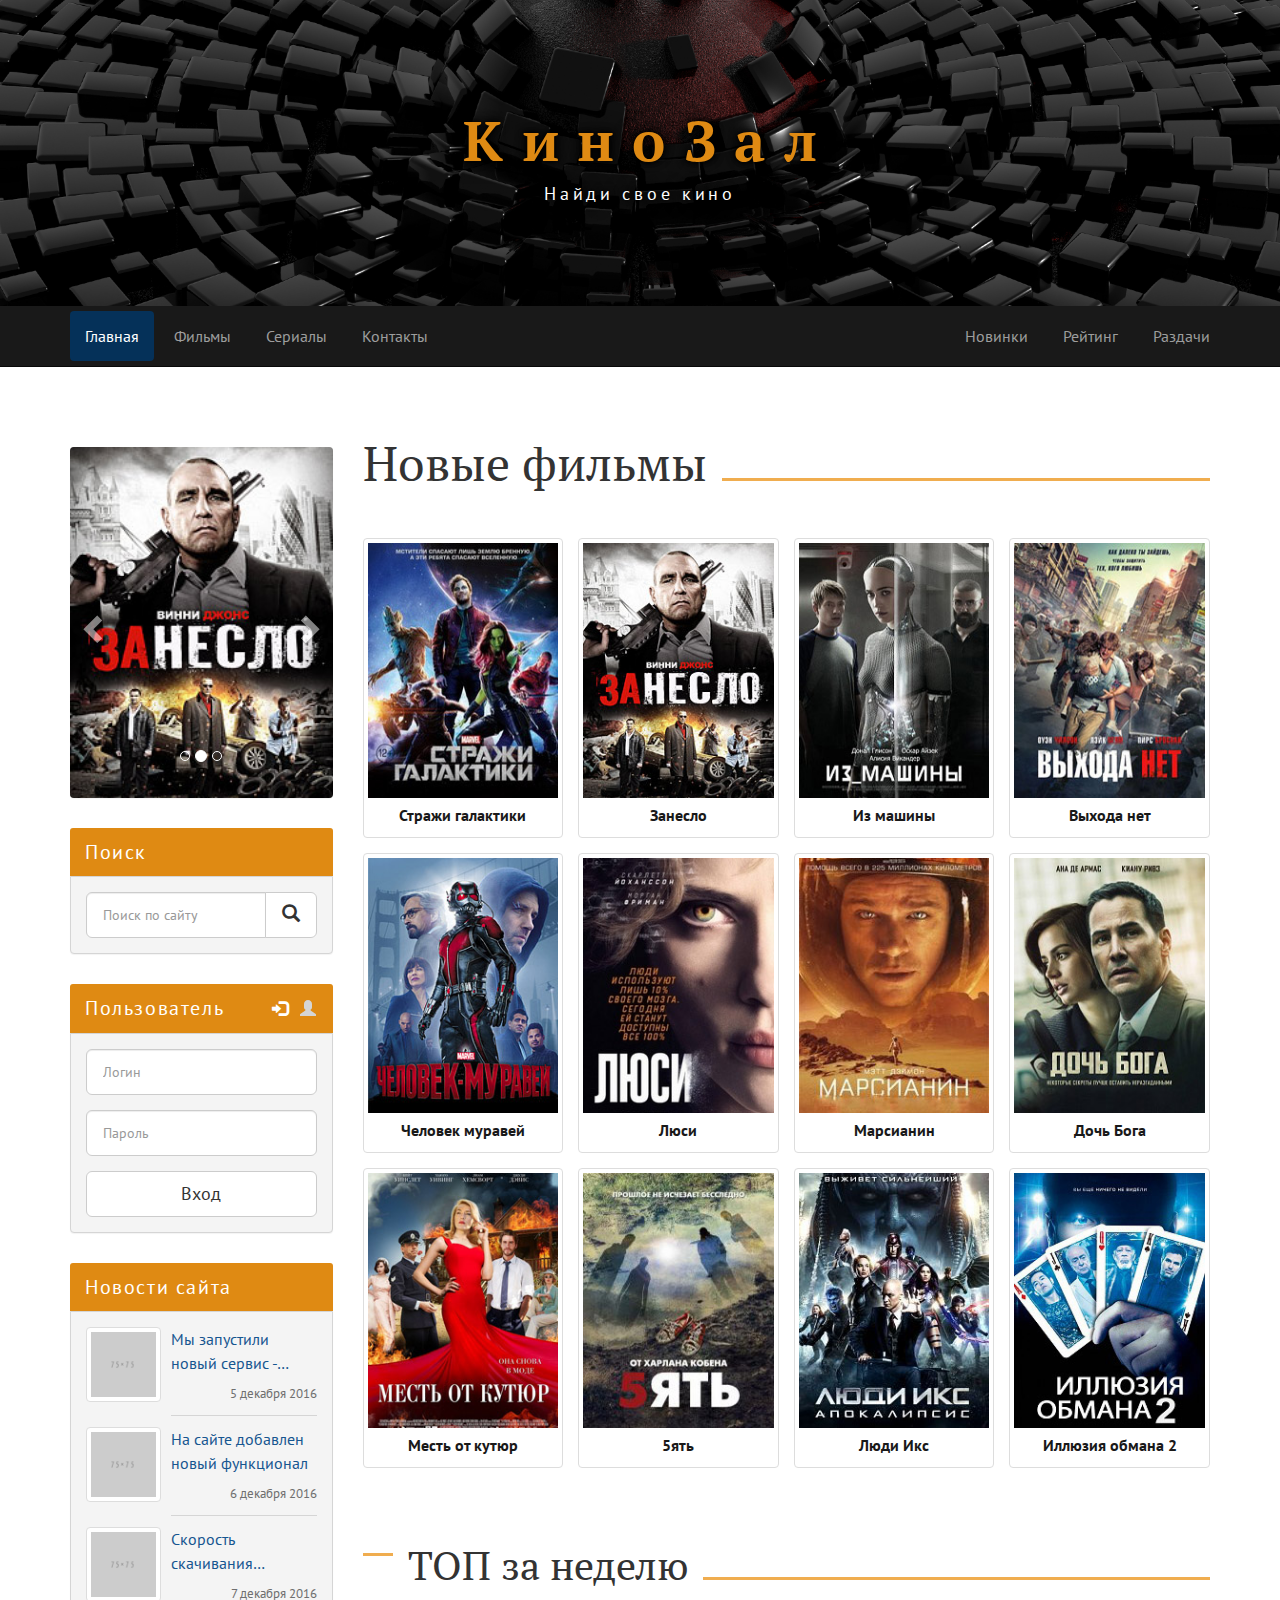
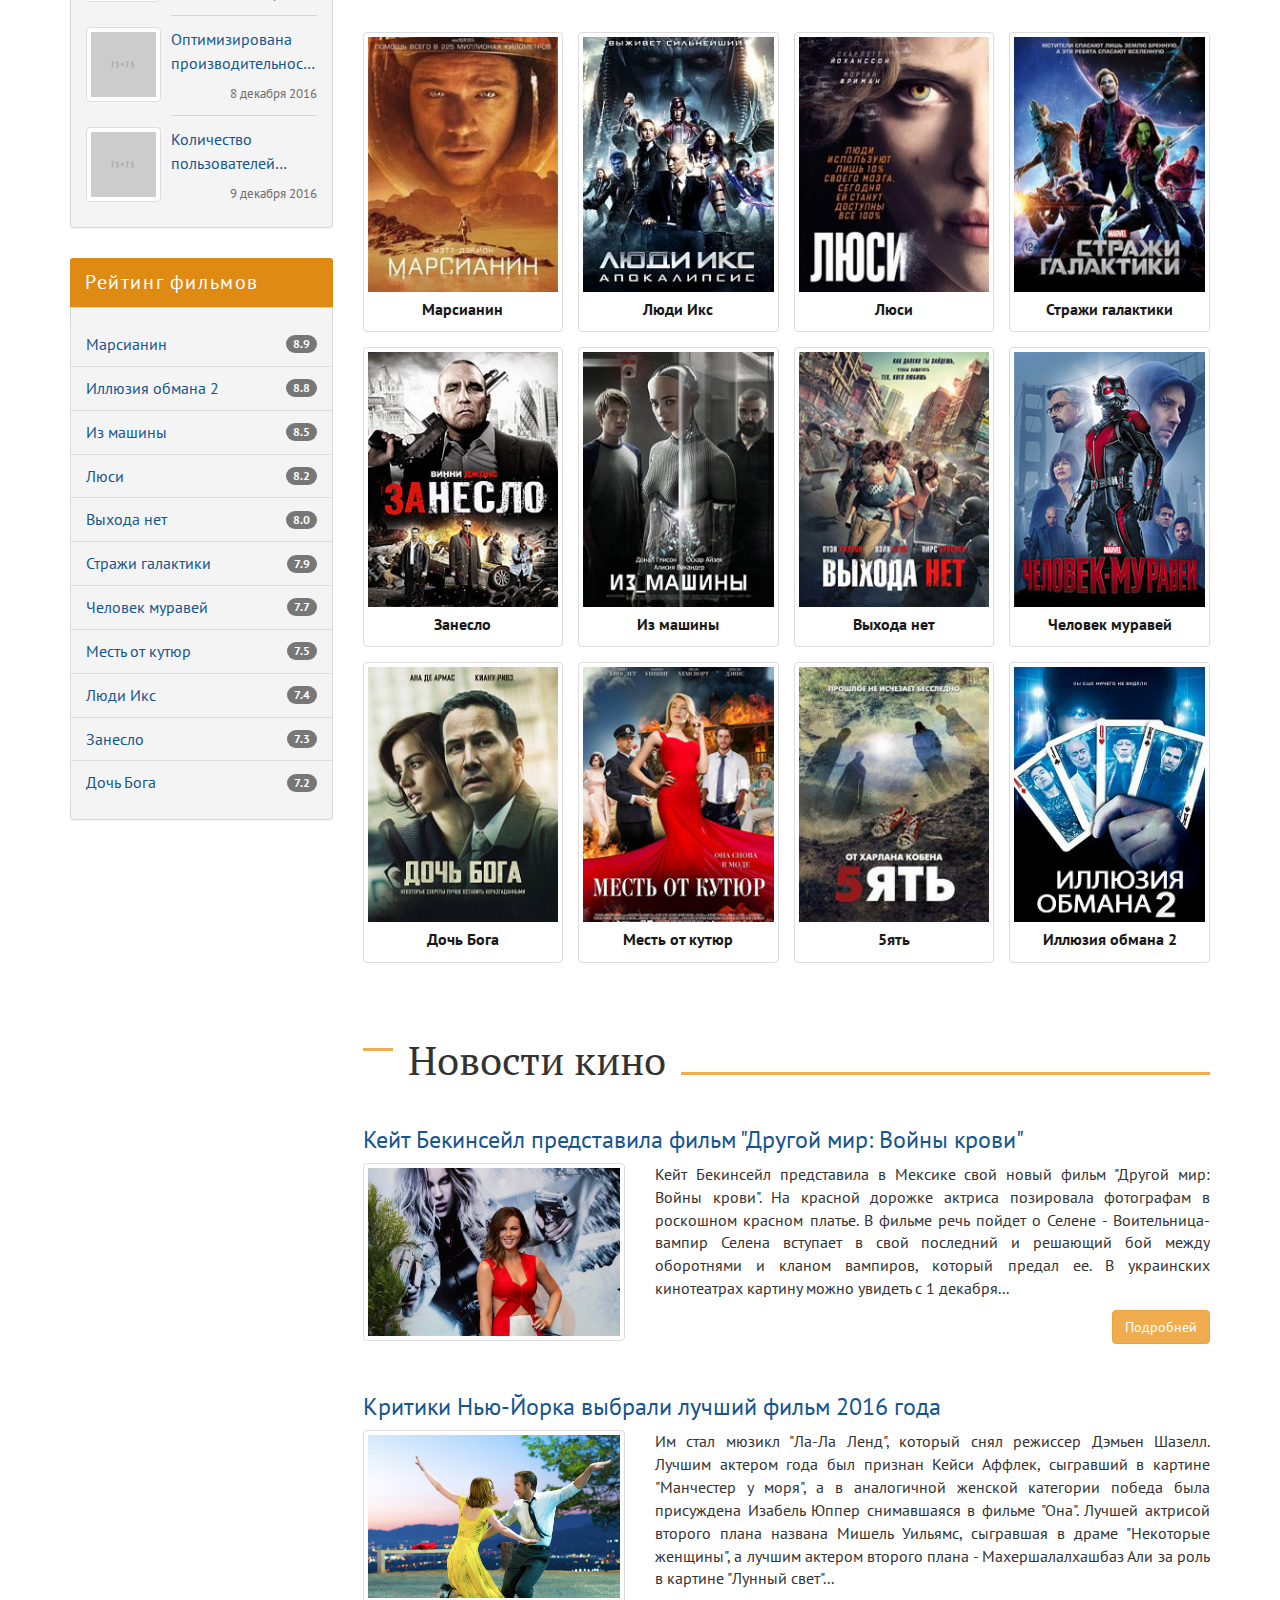
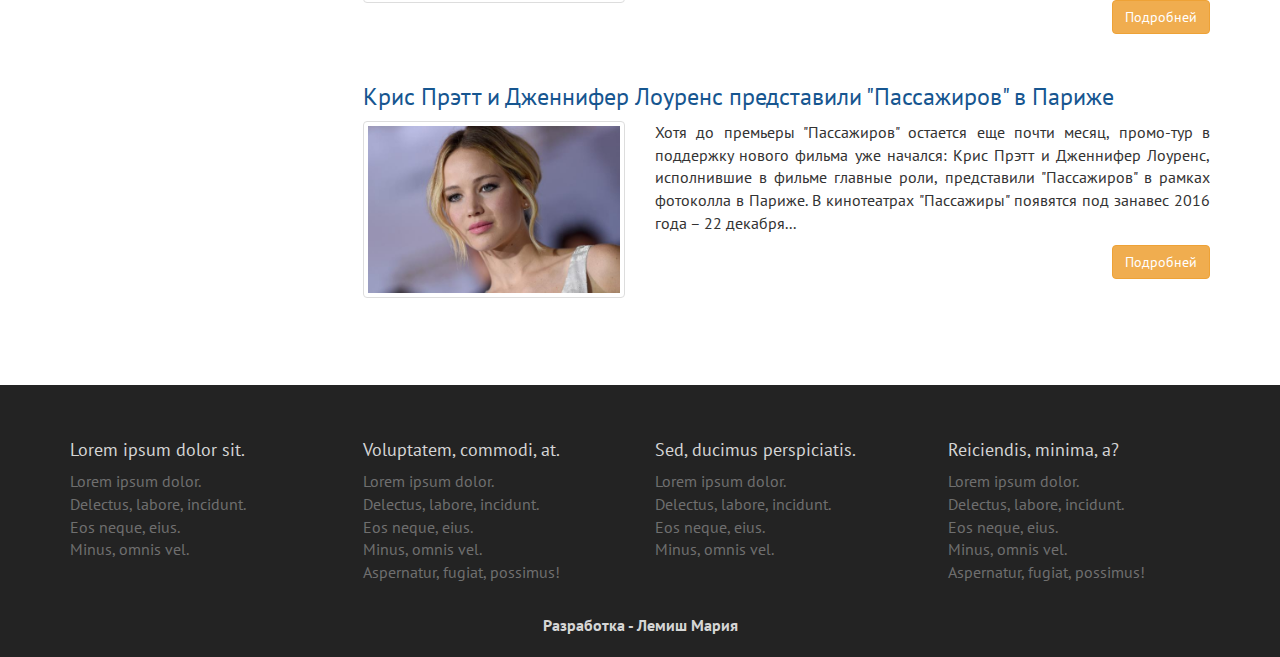
==== commit 28010bf5: "update4" ====
--- a/index.html
+++ b/index.html
@@ -674,7 +674,7 @@
           <div class="row">
             <div class="footer-bottom">
               <div class="footer-fifth col-xs-12">
-                <strong><a href="https://fomenko.top/">Разработка - Лемиш Мария</a></strong>
+                <strong>Разработка - Лемиш Мария</strong>
               </div>
             </div>
           </div>
--- a/assets/css/style.css
+++ b/assets/css/style.css
@@ -103,13 +103,13 @@
 
 html {
   font-size: 16px;
-  overflow-x: hidden;
 }
 
 body {
   font-size: 16px;
   font-family: "PT Sans", sans-serif;
   overflow-y: scroll;
+  overflow-x: hidden;
 }
 
 a {
@@ -247,7 +247,7 @@
 }
 
 .main {
-  margin-bottom: 80px;
+  margin-bottom: 67px;
 }
 .main .site-search {
   margin-bottom: 45px;
@@ -347,6 +347,9 @@
   -webkit-transition: color 0.25s;
   -o-transition: color 0.25s;
   transition: color 0.25s;
+}
+.film-news-item__text {
+  text-align: justify;
 }
 .film-news-item__button {
   float: right;
@@ -511,8 +514,25 @@
   .navbar-right {
     margin-top: 0;
   }
+  .thumbnail {
+    margin-bottom: 0;
+  }
+  h1 {
+    margin: 0 0 1em;
+    font-size: 2rem;
+  }
+  .main {
+    margin-bottom: 80px;
+  }
 }
 @media (max-width: 575.8px) {
+  h2 {
+    margin: 45px 0 30px 45px;
+    font-size: 1.75rem;
+  }
+  h3 {
+    font-size: 1.25rem;
+  }
   .header-logo__title {
     font-size: 2.5rem;
   }
